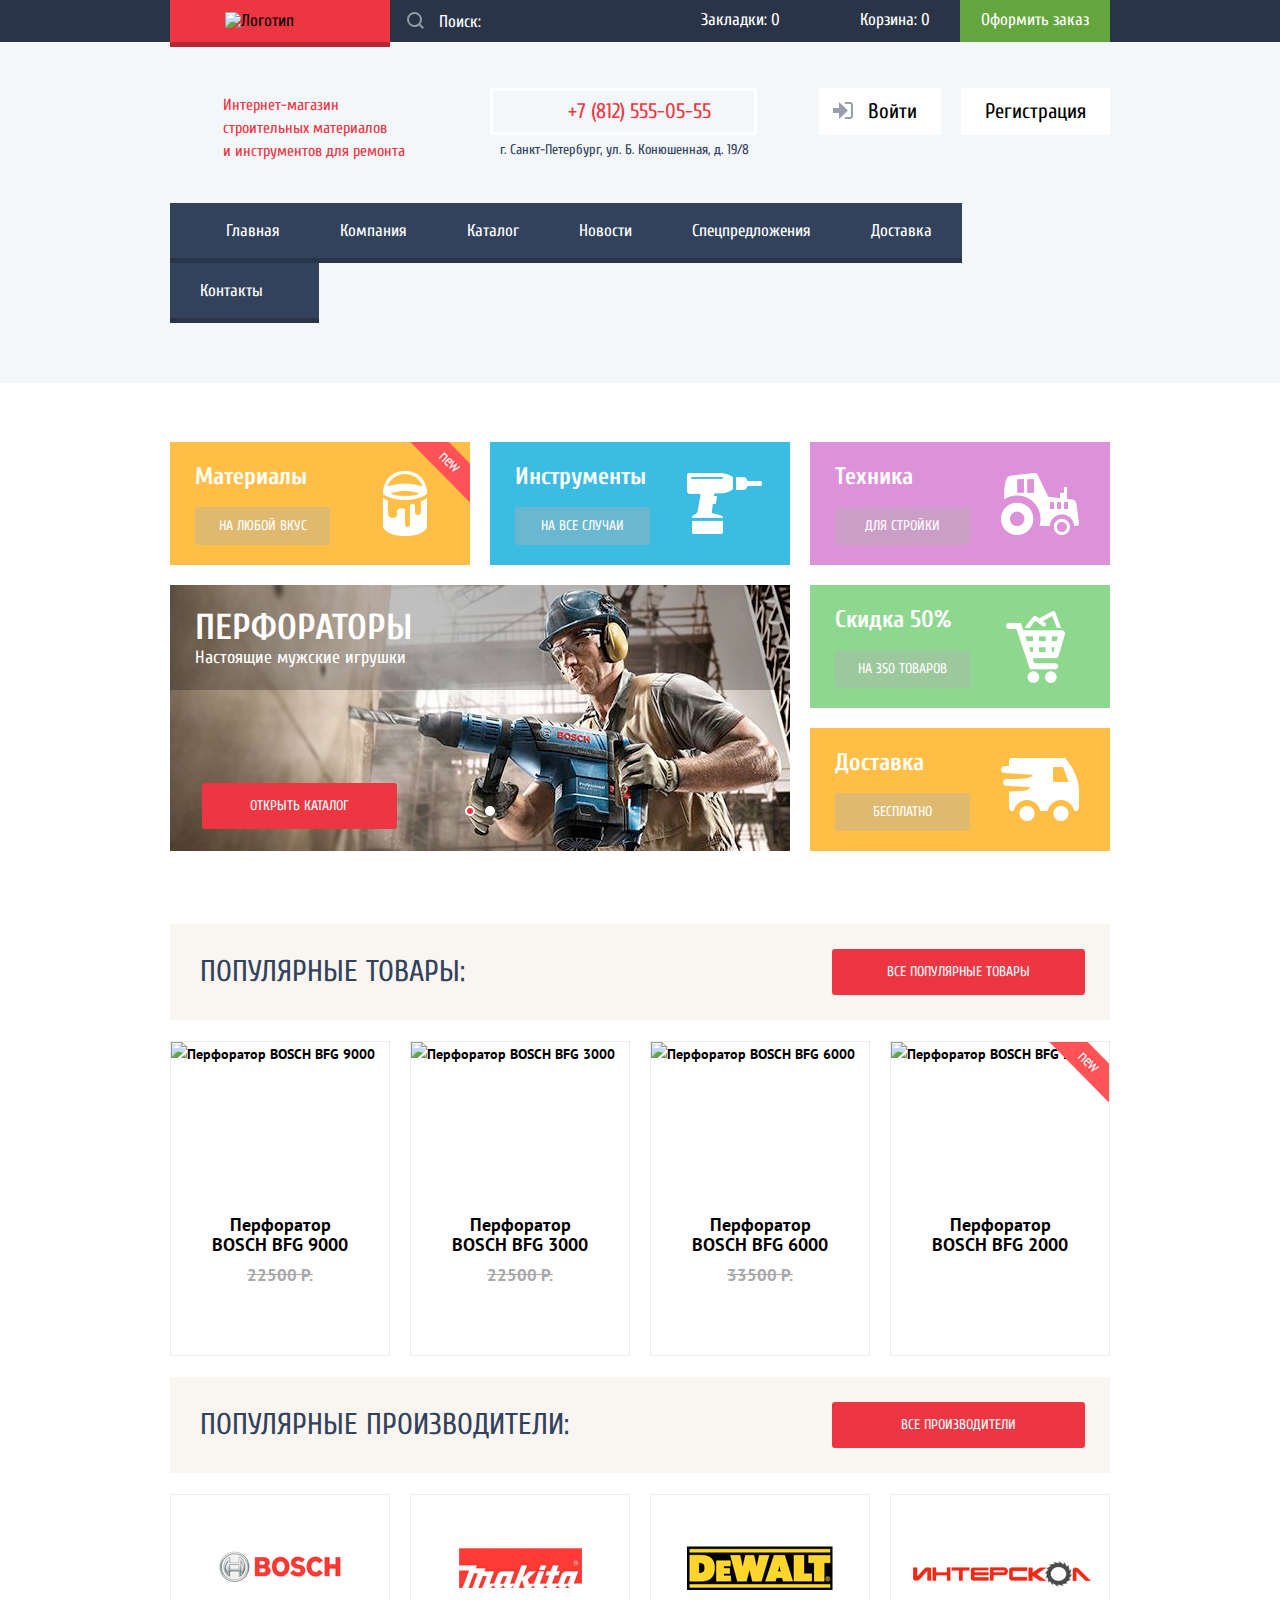
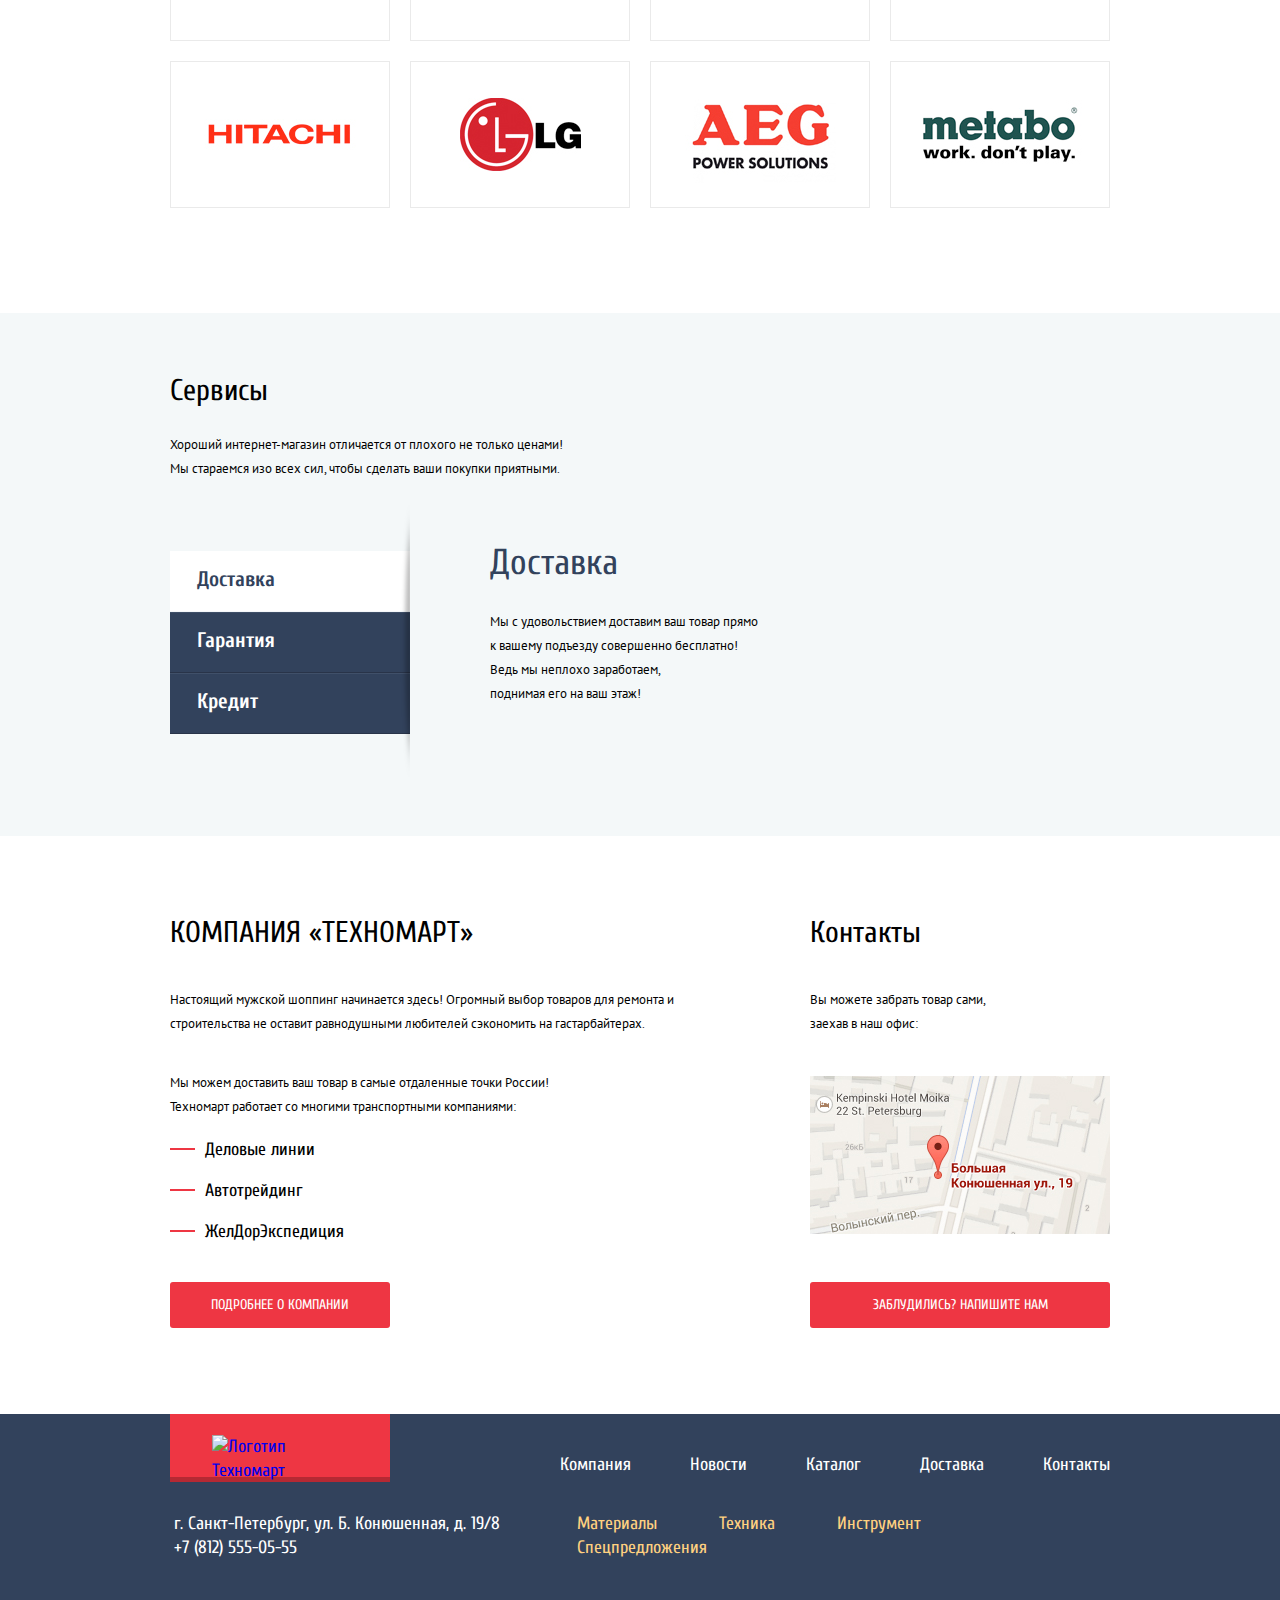
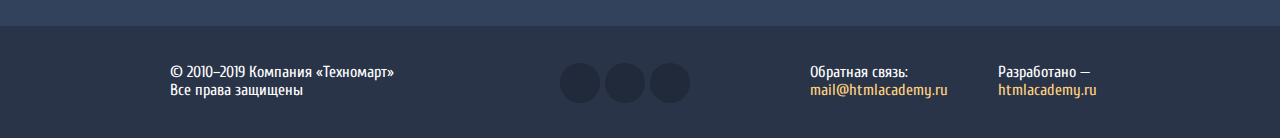
==== index.html @ 3f45ca71 "Обновление от 28.02 20:00 мск" ====
<!DOCTYPE html>
<html lang="ru">
    <head>
      <meta charset="utf-8">
      <title>Техномарт  интернет-магазин стройматериалов и инструмента</title>
      <link href="https://fonts.googleapis.com/css?family=Cuprum|PT+Sans&amp;subset=cyrillic" rel="stylesheet">
      <link rel="stylesheet" href="css/normalize.css" >
      <link rel="stylesheet" href="css/style.css" >
    </head>
    <body>

    <header class="header">

      <div class="top-menu-wrapper">
          <div class="container">
            <nav class="top-menu">
              <a class="logo main-logo" name="main-logo">
                <img src="img/svg/logo.svg"  alt="Логотип Техномарт"  width="110" height="18">
              </a>

              <form class="search-form" method="get" name="search-form">
                <input class="search-input" type="search" name="search" placeholder="Поиск:" autocomplete="off">
                <svg   class="top-menu-icon" xmlns="http://www.w3.org/2000/svg" width="17" height="17"
                     viewBox="0 0 17 17">
                  <path  d="M17 15.586l-3.542-3.542A7.465 7.465 0 0 0 15 7.5 7.5 7.5 0 1 0 7.5 15c1.71
                   0 3.282-.579 4.544-1.542L15.586 17 17 15.586zM2 7.5C2 4.467 4.467 2 7.5 2 10.532 2 13 4.467 13
                   7.5c0 3.032-2.468 5.5-5.5 5.5A5.506 5.506 0 0 1 2 7.5z"> </path>
                </svg>
              </form>

              <div class="top-menu-links">
                <a class="top-menu-link fav-link" href="#">
                  Закладки: <span>0</span>
                </a>

                <a class="top-menu-link cart-link" href="#">
                  Корзина: <span>0</span>
                </a>

                <a class=" top-menu-link checkout-link" href="#">
                  Оформить заказ
                </a>
              </div>

            </nav>
          </div>
      </div>


      <div class="container">
        <div class="header-row">
          <h1>Интернет-магазин
            строительных материалов
            и инструментов для ремонта
          </h1>


          <div class="header-info">
            <a href="#">
              <p class="header-phone">
                 +7 (812) 555-05-55
              </p>
            </a>
            <p class="header-adress">г. Санкт-Петербург, ул. Б. Конюшенная, д. 19/8</p>
          </div>



          <ul class="user-navigation">
            <li>
              <a class="login-link" href="#">Войти</a>
            </li>
            <li > <a class="registration-link" href="#">Регистрация</a> </li>
          </ul>
        </div>


        <nav class="main-navigation">
          <ul class="main-navigation-list">
            <li class="main-navigation-item">
              <a >Главная</a>
            </li>
            <li class="main-navigation-item">
              <a href="#">Компания</a>
            </li>
            <li class="main-navigation-item">
              <a href="#">Каталог</a>
            </li>
            <li class="main-navigation-item">
              <a href="#">Новости</a>
            </li>
            <li class="main-navigation-item">
              <a href="#">Спецпредложения</a>
            </li>
            <li class="main-navigation-item">
              <a href="#">Доставка</a>
            </li>
            <li class="main-navigation-item">
              <a href="#">Контакты</a>
            </li>
          </ul >
        </nav>
      </div>


    </header>

    <main>

      <div class="container">
        <section class="promo">

          <div class="promo-item promo-item-1 new-item ">
            <p class="promo-item-name">Материалы</p>
            <a href="#" class="promo-button">на любой вкус</a>
          </div>

          <div class="promo-item promo-item-2">
            <p class="promo-item-name">Инструменты</p>
            <a href="#" class="promo-button">на все случаи</a>
          </div>

          <div class="promo-item promo-item-3">
            <p class="promo-item-name">Техника</p>
            <a href="#" class="promo-button">для стройки</a>
          </div>

          <div class="promo-slider">
            <button class="next-slide" onclick="nextSlide();"></button>
            <button class="prev-slide" onclick="prevSlide();"></button>
            <input type="radio" class="promo-radio-1" id="promo-radio-1" name="promo-slider" checked>
            <input type="radio" class="promo-radio-2" id="promo-radio-2"  name="promo-slider">
            <div class="promo-slide promo-slide-1 ">
              <h2>перфораторы</h2>
              <p>Настоящие мужские игрушки</p>
              <a href="catalog.html" class="slider-button button-red">Открыть каталог</a>
            </div>
            <div class="promo-slide promo-slide-2">
              <h2>дрели</h2>
              <p>Соседям на радость!</p>
              <a href="catalog.html" class="slider-button button-red">Открыть каталог</a>
            </div>
            <div class="promo-controls">

              <label for="promo-radio-1"></label>
              <label for="promo-radio-2"></label>
            </div>
          </div>

          <div class="promo-column">
            <div class="promo-item promo-item-4">
              <p class="promo-item-name">Скидка 50%</p>
              <a href="#" class="promo-button">на 350 товаров</a>
            </div>

            <div class="promo-item promo-item-5">
              <p class="promo-item-name">Доставка</p>
              <a href="#" class="promo-button">бесплатно</a>
            </div>
          </div>




        </section>


        <section class="popular">

          <div class="popular-title">
            <h2>Популярные товары:</h2>
            <a class="button popular-items-button button-red" href="#">Все популярные товары</a>
          </div>

          <ul class="popular-items" >
            <li class="popular-item sale-item">
              <div class="action">
                <a class="action-button action-buy" href="#">Купить</a>
                <a class="action-button action-fav" href="#">В закладки</a>
              </div>
              <img  src="img/bfg_9000.jpg" width="218" height="170"  alt="Перфоратор BOSCH BFG 9000" >
              <h3> Перфоратор BOSCH BFG 9000</h3>
              <p class="old-price">22500 Р.</p>
              <p class="price">15500 Р.</p>
            </li>

            <li class="popular-item sale-item">
              <div class="action">
                <a class="action-button action-buy" href="#">Купить</a>
                <a class="action-button action-fav" href="#">В закладки</a>
              </div>
              <img  src="img/bfg_3000.jpg" width="218" height="170" alt="Перфоратор BOSCH BFG 3000" >
              <h3 > Перфоратор BOSCH BFG 3000</h3>
              <p class="old-price">22500 Р.</p>
              <p class="price">15500 Р.</p>
            </li>

            <li class="popular-item sale-item">
              <div class="action">
                <a class="action-button action-buy" href="#">Купить</a>
                <a class="action-button action-fav" href="#">В закладки</a>
              </div>
              <img  src="img/bfg_6000.jpg" width="218" height="170" alt="Перфоратор BOSCH BFG 6000" >
              <h3> Перфоратор BOSCH BFG 6000</h3>
              <span class="old-price">33500 Р.</span>
              <p class="price">25500 Р.</p>
            </li>

            <li class="popular-item new-item ">
              <div class="action">
                <a class="action-button action-buy" href="#">Купить</a>
                <a class="action-button action-fav" href="#">В закладки</a>
              </div>
              <img class="item-photo" src="img/bfg_2000.jpg" width="218" height="170" alt="Перфоратор BOSCH BFG 2000" >
              <h3 class="catalog-item-title"> Перфоратор BOSCH BFG 2000</h3>
              <p class="old-price"></p>
              <p class="price">25500 Р.</p>
            </li>
          </ul>

          <div class="popular-title">
            <h2>Популярные производители:</h2>
            <a class="button popular-brands-button button-red" href="#">Все производители</a>
          </div>

          <ul class="popular-brands">
            <li class="brand">
              <a href="#"> <img src="img/brand-bosch.jpg" width="126" height="37" alt="Bosch"> </a>
            </li>
            <li class="brand">
              <a href="#"> <img src="img/brand-makita.jpg" width="123" height="40" alt="Makita"> </a>
            </li>
            <li class="brand">
              <a href="#"> <img src="img/brand-dewalt.jpg" width="146" height="44" alt="DeWalt"> </a>
            </li>
            <li class="brand">
              <a href="#"> <img src="img/brand-interscol.jpg" width="200" height="88" alt="Интерскол"> </a>
            </li>
            <li class="brand">
              <a href="#"> <img src="img/brand-hitachi.jpg" width="169" height="31" alt="Hitachi"> </a>
            </li>
            <li class="brand">
              <a href="#"> <img src="img/brand-lg.jpg" width="121" height="73" alt="LG"> </a>
            </li>
            <li class="brand">
              <a href="#"> <img src="img/brand-aeg.jpg" width="151" height="96" alt="AEG"> </a>
            </li >
            <li class="brand">
              <a href="#"> <img src="img/brand-metabo.jpg" width="204" height="69" alt="Metabo"> </a>
            </li>
          </ul>
        </section>
      </div>


      <div class="service-wrap">
        <div class="container">
          <section class="services">

            <h2>Сервисы</h2>

            <p>
              Хороший интернет-магазин отличается от плохого не только ценами!
              Мы стараемся изо всех сил, чтобы сделать ваши покупки приятными.
            </p>

            <div class="service-slider">
              <input type="radio" name="service-slider" id="service-delivery" class="delivery-radio" checked>
              <input type="radio" name="service-slider" id="service-guarantee" class="guarantee-radio">
              <input type="radio" name="service-slider" id="service-credit" class="credit-radio">

              <div class="service-slider-controls">

                <label for="service-delivery">Доставка</label>
                <label for="service-guarantee">Гарантия</label>
                <label for="service-credit">Кредит</label>
              </div>

              <div class="service-slides  service-delivery">
                <h3> Доставка</h3>
                <p>
                  Мы с удовольствием доставим ваш товар прямо <br>
                  к вашему подъезду совершенно бесплатно!
                  Ведь мы неплохо заработаем, <br>
                  поднимая его на ваш этаж!
                </p>
              </div>

              <div class="service-slides service-guarantee">
                <h3> Гарантия</h3>
                <p>
                  Если купленный у нас товар поломается или заискрит, <br>
                  а также в случае пожара, спровоцированного его возгаранием,  вы всегда можете быть уверены в нашей гарантии.
                  Мы обменяем сгоревший товар на новый.<br>
                  Дом уж восстановите как-нибудь сами.
                </p>

              </div>

              <div class="service-slides  service-credit">
                <h3>Кредит</h3>
                <p>
                  Залезть в долговую яму стало проще! <br>
                  Кредитные консультанты придут вам на помощь.
                </p>
                <a class="button credit-send  button-red" href="#">Отправить заявку</a>
              </div>
            </div>

          </section>
        </div>
      </div>


      <div class="container">
        <div class="index-columns">
          <section class="about-us">


            <h2>КОМПАНИЯ «ТЕХНОМАРТ»</h2>
            <p>
              Настоящий мужской шоппинг начинается здесь!
              Огромный выбор товаров для ремонта и строительства не оставит равнодушными любителей сэкономить на гастарбайтерах.
            </p>

            <h3 class="visually-hidden">Подробнее о доставке</h3>
            <p>
              Мы можем доставить ваш товар в самые отдаленные точки России!
              Техномарт работает со многими транспортными компаниями:
            </p>
            <ul class="shipping-methods">
              <li>Деловые линии</li>
              <li>Автотрейдинг</li>
              <li>ЖелДорЭкспедиция</li>
            </ul>
            <a class="more-button button-red" href="#">Подробнее о компании</a>
          </section>

          <section class="contacts">

            <h2>Контакты</h2>

            <p>
              Вы можете забрать товар сами,<br>
              заехав в наш офис:
            </p>

            <a class="map" onclick="openMap();" href="##"  >
              <img src="img/lil-map.jpg" alt=" Мы находимся по адресу г. Санкт-Петербург, ул. Б. Конюшенная, д. 19/8
          +7 (812) 555-05-55" width="300" height="158">
            </a>

            <button class="button write-us-button button-red" onclick="openFeedback();" > Заблудились? Напишите
              нам</button>
          </section>
        </div>
      </div>

    </main>

    <footer>

       <div class="up-footer">
         <div class="container">
           <div class="footer-row">
             <a class="logo footer-logo" href="#main-logo">
               <img src="img/svg/logo.svg" width="136" height="21" alt="Логотип Техномарт">
             </a>


             <ul class="info-navigation">
               <li class="info-navigation-item"> <a href="#">Компания</a> </li>
               <li class="info-navigation-item"> <a href="#">Новости</a> </li>
               <li class="info-navigation-item"> <a href="#">Каталог</a> </li>
               <li class="info-navigation-item"> <a href="#">Доставка</a> </li>
               <li class="info-navigation-item"> <a href="#">Контакты</a> </li>
             </ul>

           </div>

           <div class="footer-row">

             <p class="footer-contacts">
               г. Санкт-Петербург, ул. Б. Конюшенная, д. 19/8
               +7 (812) 555-05-55
             </p>
             <ul class="product-navigation">
               <li class="product-item" > <a href="#">Материалы</a> </li>
               <li class="product-item"> <a href="#">Техника</a> </li>
               <li class="product-item"> <a href="#">Инструмент</a> </li>
               <li class="product-item"> <a href="#">Спецпредложения</a> </li>
             </ul>
           </div>
         </div>
       </div>

       <div class="down-footer">
         <div class="container">

           <p class="footer-copyright">
             © 2010–2019 Компания «Техномарт»
             Все права защищены
           </p>

           <ul class="socials">
             <li> <a class="social-button vk" href="#"> </a> </li>
             <li> <a class="social-button fb" href="#"></a>  </li>
             <li> <a class="social-button inst" href="#"> </a> </li>
           </ul>


           <ul class="developers">
             <li>
               Обратная связь:
               <a class="mail" href="#">mail@htmlacademy.ru</a>
             </li>
             <li>
               Разработано —
               <a class="url" href="https://htmlacademy.ru/intensive/htmlcss">htmlacademy.ru</a>
             </li>
           </ul>

         </div>
       </div>
     </footer>


      <section  class=" modal popup-map ">
        <iframe src="https://www.google.com/maps/embed?pb=!1m18!1m12!1m3!1d1998.6037872533238!2d30.320858716078195!3d59.938716481876206!2m3!1f0!2f0!3f0!3m2!1i1024!2i768!4f13.1!3m3!1m2!1s0x4696310fca145cc1%3A0x42b32648d8238007!2z0JHQvtC70YzRiNCw0Y8g0JrQvtC90Y7RiNC10L3QvdCw0Y8g0YPQuy4sIDE5LzgsINCh0LDQvdC60YIt0J_QtdGC0LXRgNCx0YPRgNCzLCAxOTExODY!5e0!3m2!1sru!2sru!4v1550059396288" width="940" height="450" frameborder="0" style="border:0" allowfullscreen></iframe>
        <h2 class="visually-hidden">Как до нас добраться</h2>

        <button onclick="closeMap();" class="close"></button>
      </section>



      <section class="modal modal-write-us">
        <h2 class="visually-hidden">Напишите нам</h2>
        <form method="post">
          <div class="input-wrap">
            <p class="form-input">
              <label for="name-input">Ваше имя:</label>
              <input type="text" id="name-input" name="name" placeholder="Имя Фамилия" required>
            </p>
            <p class="form-input">
              <label for="mail-input">Ваш e-mail:</label>
              <input type="email" id="mail-input" name="mail" placeholder="email@example.com" required>
            </p>
            <p class="form-input">
              <label for="letter-text-input">Текст письма:</label>
              <textarea id="letter-text-input" name="letter-text" placeholder="В свободной форме" required></textarea>
            </p>
          </div>
          <button type="submit" class="write-us-form-button button-red">Отправить</button>
        </form>
        <button onclick="closeFeedback();" class="close"></button>
      </section>


    <section class="modal modal-order">
      <div class="modal-order-inner">
        <p  >Товар добавлен в корзину!</p>


        <div class="modal-order-buttons">
          <a class="button-red" href="#">ОФОРМИТЬ ЗАКАЗ</a>
          <button onclick="closeModalOrder();"  class="continue-shopping">ПРОДОЛЖИТЬ ПОКУПКИ</button>
        </div>
      </div>
      <button onclick="closeModalOrder();" class="close"></button>
    </section>




    <script src="js/script.js"></script>
  </body>

</html>
---- css/style.css ----
body{
  min-width: 960px;
  margin: 0;
  padding: 0;

  font-weight: normal;
  font-family: 'Cuprum', 'Arial', sans-serif;
  font-size: 14px;
  line-height: 24px;
  text-transform: none;

  color: #000000;
  background-color: #fff;
}

img{
  max-width: 100%;
  /*height: auto;*/
}

.button-red{
  -webkit-box-sizing: border-box;
  box-sizing: border-box;
  display: block;
  padding: 14px 20px;

  text-transform: uppercase;
  font-size: 14px;
  line-height: 18px;
  text-align: center;
  color: #ffffff;
  background-color: #ee3643;
  border-radius: 3px;
}

.button-red:hover{
  background-color: #ca2c37;
}

.button-red:active{
  background-color: #ba2732;
}

a{
  text-decoration: none;
}

.header{
  background-color: #f3f7f9;
}

.top-menu-wrapper {
  width: 100%;
  background-color: #293449;
}

.container{
  width: 940px;
  margin: 0 auto;
  padding: 0 10px;
}

.top-menu{
  display: -webkit-box;
  display: -ms-flexbox;
  display: flex;

  font-size: 17px;
  line-height: 18px;


  min-height: 42px;
}


.logo{
  background-color: #ee3643;
  -webkit-box-shadow: 0 5px 0 0 #b52933 ;
  box-shadow: 0 5px 0 0 #b52933 ;
}

.logo:hover{
  background-color: #ca2c37;
  -webkit-box-shadow: 0 5px 0 0 #9a212a ;
  box-shadow: 0 5px 0 0 #9a212a ;
}

.logo:active{
  background-color: #ba2732;
  -webkit-box-shadow: 0 5px 0 0 #8e1e26 ;
  box-shadow: 0 5px 0 0 #8e1e26 ;
}

.main-logo{
  display: -webkit-box;
  display: -ms-flexbox;
  display: flex;
  width: 220px;
  height: 42px;
}

.main-logo img{
  margin: auto;
}


.checkout-link{
  background-color: #63a63e;
}

.search-form{
  display: block;
  width: 270px;
  position: relative;

  color: rgba(255,255,255,1);
}

.search-input{
  width: 100%;
  height: 100%;
  padding-left: 49px;

  font-family: inherit;
  font-size: inherit ;
  line-height: inherit;
  color: #fff;
  background-color: transparent;
  border: none;
  outline: none;
}

.search-input::-webkit-input-placeholder{
  color: white;
}

.search-form svg{
  position: absolute;
  top: 12px;
  left: 17px;
}

.search-input:hover{
  background-color: #212a3a;
}

.search-input:hover+ svg{
  fill:rgba(255,255,255,1); ;
}

.search-input:focus + svg{
  fill: #ee3643;
}

.search-input:focus{
  color: black;
  background-color: #fff;
}



.top-menu-icon{
  fill: rgba(255,255,255,0.5);
}

.top-menu-links{
  display: -webkit-box;
  display: -ms-flexbox;
  display: flex;
  -ms-flex-wrap: wrap;
  flex-wrap: wrap;
  width: 450px;
}

.top-menu-links a{
  -webkit-box-sizing: border-box;
  box-sizing: border-box;
  min-width: 150px;
  padding-top: 11px;
  padding-bottom: 13px;
  color: white;
  text-align: center;
}

a.fav-link,
a.cart-link{
  position: relative;
  padding-right: 30px;
  text-align: right;
}

.fav-link::before,
.cart-link::before{
  content: '';
  position: absolute;
  top: 12px;
  left: 17px;
  opacity: 0.5;
}

.fav-link::before{
  width: 14px;
  height: 16px;
  background: url("../img/svg/icon-bookmark.svg") no-repeat center;
}

.cart-link::before{
  width: 15px;
  height: 15px;
  background: url("../img/svg/icon-cart.svg") no-repeat center;
}

.top-menu-links a:active{
  color: rgba(255,255,255,0.5);
}

.fav-link:hover,
.cart-link:hover{
  background-color: #212a3a;
}

.fav-link:hover::before,
.cart-link:hover::before{
  opacity: 1;
}

.fav-link:active,
.cart-link:active{
  background-color: #161d29;
}

.fav-link:active::before,
.cart-link:active::before{
  opacity: 0.5;
}

.checkout-link:hover{
  background-color: #5fbb2d;
}

.checkout-link:active{
  background-color: #518534;
}



.header > .container {
  display: -webkit-box;
  display: -ms-flexbox;
  display: flex;
  -webkit-box-orient: vertical;
  -webkit-box-direction: normal;
  -ms-flex-direction: column;
  flex-direction: column;
  -webkit-box-pack: justify;
  -ms-flex-pack: justify;
  justify-content: space-between;
  padding: 0 10px;
  margin: 0 auto;
}

.header-row{
  display: -webkit-box;
  display: -ms-flexbox;
  display: flex;
  -webkit-box-pack: start;
  -ms-flex-pack: start;
  justify-content: flex-start;
  padding-top: 46px;
  margin-bottom: 40px;
}


.header h1{
  width: 187px;
  margin: 0;
  margin-right: 80px;
  padding-left: 53px;
  padding-top:6px;


  font-size: 16px;
  line-height: 23px;
  font-weight: inherit;
  color: #ee3643;

  white-space: pre-line;

}



.header-phone{
  margin: 0;
  width: 186px;
  margin-bottom: 3px;
  padding: 10px 0;
  padding-left: 75px;
  position: relative;

  font-size: 21px;
  line-height: 21px;
  font-weight: inherit;
  color: #ee3643;

  border: 3px solid white;
}

.header-phone::before{
  content: '';
  position: absolute;
  top: 10px;
  left: 16px;
  width: 19px;
  height: 19px;
  background: url("../img/svg/icon-phone.svg") no-repeat center;
}

.header-adress{
  margin: 0;
  padding-left: 10px;

  font-weight: inherit;
  color: #32425c;
}

.user-navigation{
  width: 300px;
  display: -webkit-box;
  display: -ms-flexbox;
  display: flex;
  flex-wrap: wrap;
  -webkit-box-pack: end;
  -ms-flex-pack: end;
  justify-content: flex-end;
  margin: 0;
  padding: 0;
  margin-left: auto;
  list-style: none;
  font-size: 21px;
  line-height: 21px;
}

.user-navigation > li:nth-of-type(1){
  margin-right: 20px;
}

.user-navigation a{
  display: block;
  padding: 13px 24px;

  color: rgba(0,0,0,1);
  background-color: #fff;
}

.user-navigation a:hover{
  color: #ee3643;
}

.user-navigation a:active{
  color: rgba(0,0,0,0.5)
}

a.login-link{
  position: relative;
  padding-left:  49px;
}

a.login-link::before{
  content: '';
  position: absolute;
  top: 14px;
  left: 14px;
  width: 20px;
  height: 17px;
  background: url("../img/svg/icon-login.svg") no-repeat center;
  opacity: 0.5;
}

a.login-link:hover::before{
  opacity: 1;
}

a.login-link:active::before{
  opacity: 0.3;
}

.user-navigation-auth{
  width: 300px;
  display: -webkit-box;
  display: -ms-flexbox;
  display: flex;
  flex-wrap: wrap;
  align-items: flex-start;
  margin: 0;
  padding: 0;
  margin-left: auto;
  list-style: none;
  font-size: 21px;
  line-height: 21px;
}

.profile-link a{
  position: relative;
  display: block;
  padding: 13px 0;

  background-color: #fff;

  color: black;
}

.user-profile a{
  padding-left: 45px;
  padding-right: 10px;
}

.profile-logout a{
  width: 59px;
  min-height: 21px;
}

.profile-extra-link a{

  margin-right: 17px;
  margin-left: 17px;

  text-decoration: underline;

  color: #32425c;
  font-size: 16px;
  line-height: 18px;
}

.profile-extra-link a:hover{
  color: #ee3643;
}

.profile-extra-link a:active{
  color: #32425c;
  opacity: 0.5;
}

.profile-extra-link{
  position: relative;
}

.profile-extra-link:not(:last-of-type)::after{
  content: '';

  position: absolute;
  top: 50%;
  left:100% ;
  width: 2px;
  height: 2px;
  border-radius: 50%;
  background-color: #32425c;
}

.user-profile a::before{
  content:'';

  position: absolute;
  top: 13px;
  left: 13px;

  width: 20px;
  height: 18px;

  background: url("../img/svg/icon-user.svg") no-repeat center;
  opacity: 0.3;
}

.user-profile a:hover::before{
  opacity: 1;
}

.profile-logout a::before{
  content:'';

  position: absolute;
  top: 14px;
  right: 11px;

  width: 21px;
  height: 17px;

  background: url("../img/svg/icon-logout.svg") no-repeat center;
  opacity: 0.3;
}

.profile-logout a:hover::before{
  opacity: 1;
}

.main-navigation{
  margin-bottom:  60px;

  font-size: 17px;
  line-height: 17px;
}

.main-navigation-list{
  width: 940px;
  min-height: 55px;
  display: -webkit-box;
  display: -ms-flexbox;
  display: flex;
  -ms-flex-wrap: wrap;
  flex-wrap: wrap;
  -webkit-box-pack: start;
  -ms-flex-pack: start;
  justify-content: flex-start;
  -webkit-box-align: stretch;
  -ms-flex-align: stretch;
  align-items: stretch;

  margin: 0;
  padding: 0;
  list-style: none;
}


.main-navigation-item a{
  display: inline-block;
  padding: 19px 30px;
  color: rgba(255,255,255,1);
  background-color: #32425c;
  -webkit-box-shadow: 0 5px 0 0 #293449 ;
  box-shadow: 0 5px 0 0 #293449 ;
  margin-bottom: 5px;
}

.main-navigation-item:nth-of-type(1) a{
  padding-left: 56px;
}

.main-navigation-item:nth-of-type(7) a{
  padding-right: 56px;
}

.main-navigation a:hover{
  background-color: #293449;
}

.main-navigation a:active{
  background-color: #1d2739;
  color: rgba(255,255,255,0.5);
}

/*------------------------------------*/

.promo{
  display: -webkit-box;
  display: -ms-flexbox;
  display: flex;
  -ms-flex-wrap: wrap;
  flex-wrap: wrap;
  padding-top: 59px;
  padding-bottom: 53px;
}

.promo-item{
  -webkit-box-sizing: border-box;
  box-sizing: border-box;
  width: 300px;
  margin-bottom: 20px;
  padding-top: 20px;
  padding-left: 25px;
  padding-bottom: 20px;
}

.promo-item-name{
  margin: 0;
  margin-bottom: 15px;
  font-size: 24px;
  line-height: 30px;
  font-weight: bold;
  color: white;
}

.promo-button{
  display: block;
  width: 135px;
  padding: 10px 0 ;

  background-color: rgba(178,178,178,0.4);
  border-radius: 3px;


  text-align: center;
  font-size: 14px;
  line-height: 18px;
  color: white;
  text-transform: uppercase;
}

.promo-button:hover{
  background-color: rgba(178,178,178,0.7) ;
}

.promo-button:active{
  background-color: rgba(178,178,178,1) ;
}

.promo-item-1,
.promo-item-2{
  margin-right: 20px;
}

.promo-item-1{
  background: #ffbf47 url("../img/icon-1.png") no-repeat 213px 50%;
}

.promo-item-2{
  background: #3bbce3 url("../img/icon-2.png") no-repeat 197px 50%;
}

.promo-item-3{
  background: #dc91d8 url("../img/icon-3.png") no-repeat 191px 50%;
}

.promo-item-4{
  background: #8ed78f url("../img/icon-4.png") no-repeat 196px 50%;
}

.promo-item-5{
  background: #ffbf47 url("../img/icon-5.png") no-repeat 191px 50%;
}


.promo-column {
  display: -webkit-box;
  display: -ms-flexbox;
  display: flex;
  -webkit-box-orient: vertical;
  -webkit-box-direction: normal;
  -ms-flex-direction: column;
  flex-direction: column;
}


.promo-slider{
  position: relative;
  width: 620px;
  height: 266px;
  margin-right: 20px;
  align-self: flex-start;

}

.promo-slider > input{
  display: none;
}

.promo-slider > button{
  position: absolute;
  width: 22px;
  height: 40px;
  z-index: 1;

  border: none;
  outline: none;
  cursor: pointer;
}

.next-slide{
  top: 115px;
  right: 25px;
  background: url("../img/svg/icon-right.svg") no-repeat center;
}

.prev-slide{
  top: 115px;
  left: 25px;
  background: url("../img/svg/icon-left.svg") no-repeat center;
}

.promo-controls{
  position: absolute;
  left: 295px;
  bottom: 35px;
  display: -webkit-box;
  display: -ms-flexbox;
  display: flex;
  width: 30px;
  -webkit-box-pack: justify;
  -ms-flex-pack: justify;
  justify-content: space-between;
  z-index: 1;
}

.promo-controls > label{
  display:block;
  width: 6px;
  height: 6px;
  border-radius: 50%;
  background-color: white;
  border: 2px solid white;

  cursor: pointer;
}

.promo-radio-1:checked  ~.promo-controls label:nth-of-type(1),
.promo-radio-2:checked  ~ .promo-controls label:nth-of-type(2){
  background-color: #ee3643;
}

.promo-radio-1:checked  ~ .promo-slide:nth-of-type(1),
.promo-radio-2:checked ~  .promo-slide:nth-of-type(2){
  display: block;
}

.promo-slide{
  position: relative;
  display: none;
  width: 100%;
  height: 100%;
}

.promo-slide h2{
  margin: 0;
  padding-top: 25px;
  padding-left: 25px;
  color: white;
  font-size: 36px;
  line-height: 36px;
  font-weight: 700;
  text-transform: uppercase;
}

.promo-slide p{
  margin: 0;
  padding-left: 25px;

  color: white;
  font-size: 18px;
  line-height: 24px;

}

.promo-slide-1{
  background: black url("../img/slider-image-1.jpg") no-repeat ;
}

.promo-slide-2{
  background: black url("../img/slider-image-2.jpg") no-repeat ;
}

.slider-button{
  position: absolute;
  left: 32px;
  bottom: 22px;
  width: 195px;
}




.popular-title{
  margin-bottom: 21px;
  padding: 25px 25px 25px 30px;
  display: -webkit-box;
  display: -ms-flexbox;
  display: flex;
  -webkit-box-pack: justify;
  -ms-flex-pack: justify;
  justify-content: space-between;
  align-items: baseline;

  background-color: #f9f5f0;
}

.popular-title h2{
  align-self: center;
  margin: 0;


  color: #32425c;
  font-size: 30px;
  line-height: 30px;
  font-weight: inherit;
  text-transform: uppercase;
}

.popular-items-button{
  width: 253px;
}

.popular-brands-button{
  width: 253px;
}


.popular-items,
.catalog-items{
  display: -webkit-box;
  display: -ms-flexbox;
  display: flex;
  -ms-flex-wrap: wrap;
  flex-wrap: wrap;

  margin: 0;
  margin-left: -20px;
  padding: 0;


  list-style: none;
}

.popular-item,
.catalog-item{
  position: relative;
  display: -webkit-box;
  display: -ms-flexbox;
  display: flex;
  -webkit-box-orient: vertical;
  -webkit-box-direction: normal;
  -ms-flex-direction: column;
  flex-direction: column;

  -webkit-box-align: center;

  -ms-flex-align: center;

  align-items: center;

  margin-left: 20px;
  margin-bottom: 21px;
  padding-bottom: 21px;

  font-family: "PT Sans", Arial, sans-serif;
  font-weight: bold;

  border: 1px solid #eaeaea;
}

.new-item{
  position: relative;
}

.new-item::before{
  content: '';

  position: absolute;
  width: 60px;
  height: 60px;
  top: 0;
  right: 0;

  background-image: url("../img/new-label.png");

}

.action{
  display: none;
  position: absolute;
  top: 0;
  left: 0;
  width: 218px;
  padding: 44px 0 31px 0;

  background-color: #fff;
}

.popular-item:hover,
.popular-item:focus,
.catalog-item:hover,
.catalog-item:focus{
  border-color: white;
  -webkit-box-shadow: 0 10px  25px   rgba(41,52,73,0.5);
  box-shadow: 0 10px  25px   rgba(41,52,73,0.5);
}

.popular-item:hover .action,
.catalog-item:hover .action{
  display: block;
}

.action-button{
  display: block;
  width: 135px;
  padding-top: 9px;
  padding-bottom: 8px;
  margin: 0 auto;

  text-align: center;
  font-size: 14px;
  line-height: 18px;
  text-transform: uppercase;
  border-radius: 3px;
}

.action-buy{
  position: relative;
  margin-bottom: 10px;

  color: white;
  background-color: #63a63e;
  -webkit-box-shadow: 0 3px #367315 ;
  box-shadow: 0 3px #367315 ;
}

.action-buy::before{
  content: '';

  position: absolute;
  width: 15px;
  height: 15px;
  top: 11px;
  left: 12px;
  background-image: url('../img/svg/icon-cart.svg');
  opacity: 0.5;
}

.action-buy:hover{
  background-color: #5fbb2d;
}

.action-buy:hover::before{
  opacity: 1;
}

.action-buy:active{
  background-color: #518534;
  -webkit-box-shadow: 0 3px #518534 ;
  box-shadow: 0 3px #518534 ;
}

.action-buy:active::before{
  opacity: 1;
}

.action-fav{
  -webkit-box-sizing: border-box;
  box-sizing: border-box;
  color: #32425c;
  border: 3px solid #63a63e;
}

.action-fav:hover{
  border-color: #32425c;
}

.action-fav:active {
  opacity: 0.3;
}

.popular-item img,
.catalog-item img{
  margin-bottom: 3px;
}

.popular-item h3,
.catalog-item h3{
  margin: 0 auto;
  margin-bottom: 28px;
  width: 160px;

  font-size: 18px;
  line-height: 20px;
  text-align: center;
}

.sale-item h3{
  margin-bottom: 11px;
}
/*.popular-item:nth-child(4n){*/
/*margin-right: 0;*/
/*}*/

.old-price{
  margin: 0;
  margin-bottom: 12px;

  font-size: 17px;
  line-height: 18px;
  color: #a9a9a9;
  text-decoration: line-through;
}


.price{
  width: 100%;
  margin: 0;
  padding: 10px 0;

  font-size: 17px;
  line-height: 18px;
  text-align: center;
  color: white;
  background: url("../img/svg/red-button.svg") center no-repeat;
}


.popular-brands{
  display: -webkit-box;
  display: -ms-flexbox;
  display: flex;
  -ms-flex-wrap: wrap;
  flex-wrap: wrap;
  padding: 0;
  margin: 0;
  margin-bottom: 85px;


  list-style: none;
}

.brand{
  display: -webkit-box;
  display: -ms-flexbox;
  display: flex;
  margin-right: 20px;
  margin-bottom: 20px;

  border: 1px solid #eaeaea ;
}

.brand:nth-of-type(4n){
  margin-right: 0;
}

.brand a{
  display: -webkit-box;
  display: -ms-flexbox;
  display: flex;
  width: 218px;
  height: 145px;
  -webkit-box-pack: center;
  -ms-flex-pack: center;
  justify-content: center;
  text-align: center;
}

.brand img{
  align-self: center;
}

.brand a:hover{
  -webkit-box-shadow: 0 10px  25px   rgba(41,52,73,0.5);
  box-shadow: 0 10px  25px   rgba(41,52,73,0.5);
}

.brand a:active{
  -webkit-box-shadow: 0 4px  10px   rgba(41,52,73,0.5);
  box-shadow: 0 4px  10px   rgba(41,52,73,0.5);
  opacity: 0.5;
}
/*--------------------------------*/
.service-wrap{
  height: 100%;
  background-color: #f4f8f9;
}

.services{
  display: -webkit-box;
  display: -ms-flexbox;
  display: flex;
  -webkit-box-orient: vertical;
  -webkit-box-direction: normal;
  -ms-flex-direction: column;
  flex-direction: column;

  padding-top: 63px;
}

.services h2{
  margin: 0;
  padding: 0;
  margin-bottom: 27px;
  font-size: 30px;
  line-height: 30px;
  font-weight: inherit;
}

.services p{
  margin: 0;
  padding: 0;

  font-family: "PT Sans", Arial, sans-serif;
  color: #000;
  font-size: 13px;
  line-height: 24px;
  font-weight: inherit;
}

.services > p{
  width: 400px;
  margin-bottom: 70px;
}


.service-slider{
  display: -webkit-box;
  display: -ms-flexbox;
  display: flex;
  -webkit-box-pack: justify;
  -ms-flex-pack: justify;
  justify-content: space-between;

}



.service-slider > input{
  display: none;
}



.service-slider-controls > label{
  -webkit-box-sizing: border-box;
  box-sizing: border-box;
  display: block;
  width: 240px;
  margin-bottom: 1px;
  padding-left: 27px;
  padding-top: 13px;
  padding-bottom: 17px;
  color: #ffffff;
  font-size: 21px;
  line-height: 30px;
  font-weight: 700;
  background-color: #32425c;

  -webkit-box-shadow:
    0 1px  0 0 #293449,
    inset 0 1px 0 0 #405069;

  box-shadow:
    0 1px  0 0 #293449,
    inset 0 1px 0 0 #405069;

  cursor: pointer;
}

.service-slider-controls > label:hover{
  background-color: #293449;
}

.service-slider-controls{
  position: relative;
}

.service-slider-controls::after{
  content: " ";
  position: absolute;
  right: 0;
  top: -50px;
  width: 10px;
  height: 280px;

  background: url('../img/shadow.png') no-repeat center center;
}

.delivery-radio:checked ~ .service-slider-controls label:nth-of-type(1),
.guarantee-radio:checked ~ .service-slider-controls  label:nth-of-type(2),
.credit-radio:checked ~ .service-slider-controls  label:nth-of-type(3){
  color: #32425c;
  background-color: #fff;
  -webkit-box-shadow: 0 1px 0 0 #f5f8fa;
  box-shadow: 0 1px 0 0 #f5f8fa;
}

.service-slides{
  display: none;
  width: 620px;
  min-height: 285px;
  margin-bottom: auto;
}


.delivery-radio:checked ~ .service-slides:nth-of-type(2) ,
.guarantee-radio:checked ~ .service-slides:nth-of-type(3) ,
.credit-radio:checked ~ .service-slides:nth-of-type(4) {
  display: block;
}



.service-slides > h3{
  margin: 0;
  padding: 0;
  margin-bottom: 35px;
  color: #32425c;
  font-size: 36px;
  line-height: 24px;
  font-weight: inherit;
}



.service-delivery {
  background: url("../img/delivery.png") no-repeat right bottom;
}

.service-guarantee {
  background: url("../img/gurantie.png") no-repeat right bottom;
}

.service-credit {
  background: url("../img/credit.png") no-repeat right bottom;
}

.service-delivery p{
  width: 275px;
}

.service-guarantee p{
  width: 379px;
}

.service-credit p{
  width: 320px;
  margin-bottom: 26px;
}

.credit-send{
  width: 195px;
}
/*--------------------------------*/
.index-columns{
  padding-top: 82px;
  padding-bottom: 86px;
  display: -webkit-box;
  display: -ms-flexbox;
  display: flex;

}

.about-us{
  width: 540px;
}

.about-us h2{
  margin: 0;
  margin-bottom: 40px;

  font-size: 30px;
  line-height: 30px;
  font-weight: inherit;
}

.about-us p{
  margin: 0;
  margin-bottom: 35px;
  font-size: 13px;
  line-height: 24px;
  font-weight: inherit;
  font-family: 'PT Sans', Arial, sans-serif;
}

.about-us p:last-of-type{
  width: 390px;
  margin-bottom: 21px;
}

.shipping-methods{
  margin: 0;
  padding: 0;
  list-style: none;

  font-size: 18px;
  line-height: 20px;
  font-weight: inherit;
}

.shipping-methods li{
  position: relative;
  margin-bottom: 21px;
  padding-left: 35px;
}

.shipping-methods li:last-of-type{
  margin-bottom: 40px;
}

.shipping-methods li::before{
  display: block;

  margin-right: 10px;
  content: "";
  width: 25px;
  height: 2px;
  position: absolute;
  top: 8px;
  left: 0;

  background-color: #ee3643;
}

.more-button{
  width: 220px;
}


.contacts{
  width: 300px;
  margin-left: auto;
}

.contacts h2{
  margin: 0;
  margin-bottom: 40px;

  font-size: 30px;
  line-height: 30px;
  font-weight: inherit;
}

.contacts p{
  margin: 0;
  margin-bottom: 40px;

  font-size: 13px;
  line-height: 24px;
  font-weight: inherit;
  font-family: 'PT Sans', Arial, sans-serif;
}

.map{
  display: inline-block;
  margin-bottom: 40px;
}

.write-us-button{
  width: 300px;
  border: none;
}

/*----------------------------------------*/
footer p{
  margin: 0;
}

footer{
  display: -webkit-box;
  display: -ms-flexbox;
  display: flex;
  -webkit-box-orient: vertical;
  -webkit-box-direction: normal;
  -ms-flex-direction: column;
  flex-direction: column;
  -webkit-box-pack: center;
  -ms-flex-pack: center;
  justify-content: center;
}

.up-footer .container{
  display: -webkit-box;
  display: -ms-flexbox;
  display: flex;
  -webkit-box-orient: vertical;
  -webkit-box-direction: normal;
  -ms-flex-direction: column;
  flex-direction: column;
}

.up-footer{
  width: 100%;
  color: #ffffff;
  font-size: 18px;
  line-height: 24px;
  background-color: #32425c;
}

.footer-row{
  display: -webkit-box;
  display: -ms-flexbox;
  display: flex;
  -webkit-box-pack: start;
  -ms-flex-pack: start;
  justify-content: flex-start;
  -webkit-box-align: start;
  -ms-flex-align: start;
  align-items: flex-start;
}

.footer-row:last-of-type{
  padding-top: 35px;
  padding-bottom: 48px;
}

.footer-logo {
  width: 220px;
  height: 63px;
}

.footer-logo img{
  padding: 21px 42px;
}

.info-navigation{
  display: -webkit-box;
  display: -ms-flexbox;
  display: flex;
  -webkit-box-pack:justify;
  -ms-flex-pack:justify;
  justify-content:space-between;
  width: 550px;
  padding: 0;
  margin-left: 170px;
  margin-top: 39px;
  margin-bottom: 0;
  list-style: none;


}

/*.up-footer a:hover{*/
/*text-decoration: underline;*/
/*}*/



.info-navigation a{
  color: #ffffff;
}

.info-navigation a:hover{
  -webkit-box-shadow: inset 0 -1px 0 0 #32425c,
  inset 0 -2px 0 0 #ffffff ;
  box-shadow: inset 0 -1px 0 0 #32425c,
  inset 0 -2px 0 0 #ffffff ;
}

.footer-contacts{
  width: 340px;
  margin-right: 74px;

  padding-left: 4px;


}

.product-navigation{
  display: -webkit-box;
  display: -ms-flexbox;
  display: flex;
  -ms-flex-wrap: wrap;
  flex-wrap: wrap;
  width: 550px;
  padding: 0;
  margin-top: 0;
  margin-left: 0;
  list-style: none;
}

.product-item:not(:last-of-type){
  margin-right: 62px;
}

.product-navigation a{
  color: #ffd180;
}



.product-navigation a:hover{
  -webkit-box-shadow: inset 0 -1px 0 0 #32425c,
  inset 0 -2px 0 0 #ffd180 ;
  box-shadow: inset 0 -1px 0 0 #32425c,
  inset 0 -2px 0 0 #ffd180 ;
}

.up-footer a:not(.footer-logo):active{
  opacity: 0.5;
  -webkit-box-shadow: none;
  box-shadow: none;
}


.down-footer{
  width: 100%;
  background-color: #293449;
  font-size: 16px;
  line-height: 18px;
  color: #ffffff;
}

.down-footer .container{
  display: -webkit-box;
  display: -ms-flexbox;
  display: flex;
  padding-top: 37px;
  padding-bottom: 31px;

}

.footer-copyright{
  width: 230px;
}

.socials{
  width: 290px;
  margin: 0;
  /*margin-left: 155px;*/
  padding: 0;
  display: -webkit-box;
  display: -ms-flexbox;
  display: flex;
  -webkit-box-pack: end;
  -ms-flex-pack: end;
  justify-content: flex-end;
  list-style: none;
}

.social-button{
  display: inline-block;
  margin-left: 5px;
  width: 40px;
  height: 40px;
  border-radius: 50%;
}

.social-button:hover,
.social-button:active{
  background-color: #ee3643;
}

.vk{
  background: #212a3a url('../img/svg/icon-vk.svg') center no-repeat;
}
.fb{
  background: #212a3a url('../img/svg/icon-fb.svg') center no-repeat;
}
.inst{
  background: #212a3a url('../img/svg/icon-insta.svg') center no-repeat;
}

.developers{
  width: 300px;
  display: -webkit-box;
  display: -ms-flexbox;
  display: flex;
  -webkit-box-pack: end;
  -ms-flex-pack: end;
  justify-content: flex-end;
  margin: 0;
  padding: 0;
  margin-left: auto;
  list-style: none;
}

.developers li{
  margin: 0;
  padding: 0;
  list-style: none;
}

.developers li:first-of-type {
  margin-right: 50px;
}

.developers a{
  color: #ffd180;
}

.developers a:hover{
  -webkit-box-shadow: inset 0 -1px 0 0 #293449,
  inset 0 -2px 0 0 #ffd180 ;
  box-shadow: inset 0 -1px 0 0 #293449,
  inset 0 -2px 0 0 #ffd180 ;
}

.developers a:active{
  color: #ee3643;
  -webkit-box-shadow: none;
  box-shadow: none;
}
/*body>*{*/
/*background-color: rgba(255,0,0,0.5);*/
/*border: 1px solid black;*/
/*}*/

/*body>*>*{*/
/*background-color: rgba(0,255,255,0.5);*/
/*border: 1px solid white;*/
/*}*/

/*body>*>*>*{*/
/*background-color: rgba(0,255,0,0.5);*/
/*border: 1px solid black;*/
/*}*/

/*body>*>*>*>*{*/
/*background-color: rgba(255,255,0,0.5);*/
/*border: 1px solid white;*/
/*}*/

.visually-hidden {
  position: absolute;
  clip: rect(0 0 0 0);
  width: 1px;
  height: 1px;
  margin: -1px;
}



.modal{
  position: fixed;
  top: 50%;
  left: 50%;
  border-top: 7px solid #ff5358;
  -webkit-box-shadow: 0 0 16px 0 rgba(0,0,0,0.5);
  box-shadow: 0 0 16px 0 rgba(0,0,0,0.5);
}

.popup-map{

  display: none;
  width: 940px;
  height: 450px;
  margin: -225px -470px;
  border-top: none ;
}

.close{
  position: absolute;
  top: 9px;
  right: 9px;
  width: 21px;
  height: 21px;

  border: none;
  background-image: url(../img/close-icon.png);
  background-color: transparent;
  cursor: pointer;
  z-index: 5;
}

.modal-write-us{

  display: none;
  width: 620px;
  margin: -210px -310px;

  background-color: #fff;
  border-top: 7px solid #ff5358;
}

.modal-write-us form{
  display: -webkit-box;
  display: -ms-flexbox;
  display: flex;
  -webkit-box-orient: vertical;
  -webkit-box-direction: normal;
  -ms-flex-direction: column;
  flex-direction: column;
  -ms-flex-wrap: wrap;
  flex-wrap: wrap;
  background-color: #f4f4f4;
}

.input-wrap{
  display: -webkit-box;
  display: -ms-flexbox;
  display: flex;
  -ms-flex-wrap: wrap;
  flex-wrap: wrap;
  -webkit-box-pack: justify;
  -ms-flex-pack: justify;
  justify-content: space-between;
  padding: 0 80px ;
  padding-top: 45px;
  padding-bottom: 37px;

  background-color: white;

}

.form-input{
  display: -webkit-box;
  display: -ms-flexbox;
  display: flex;
  -webkit-box-orient: vertical;
  -webkit-box-direction: normal;
  -ms-flex-direction: column;
  flex-direction: column;
  margin: 0;
  margin-bottom: 20px;
  padding: 0;

  text-align: left;
}

.form-input:last-child{
  margin-bottom: 0;
}

.form-input label{
  margin-bottom: 11px;
  font-size: 18px;
  line-height: 18px;
  color: #000;
}

.form-input input{
  width: 220px;
  -webkit-box-sizing: border-box;
  box-sizing: border-box;
  padding: 10px 0 11px 15px;
  border: 3px solid #d7dcde;
  border-radius: 3px;
  outline: none;
}

.form-input textarea{
  width: 460px;
  height: 114px;
  -webkit-box-sizing: border-box;
  box-sizing: border-box;
  padding-top: 14px;
  padding-left: 17px;
  border: 3px solid #d7dcde;
  border-radius: 3px;
  outline: none;

  resize: none;
}

.form-input input:hover,
.form-input textarea:hover{
  border-color: #b5b5b5;
}

.form-input input:focus,
.form-input textarea:focus{
  border-color: #ee3643;
}

.write-us-form-button{
  width: 460px;
  margin: 37px auto;
  border:none;
}

.modal-order{
 display: none;
  margin: -140px -310px;
}

.modal-order-inner{
  display: flex;
  flex-direction: column;
  /*-ms-flex-wrap: wrap;*/
  /*flex-wrap: wrap;*/
  /*-webkit-box-pack: center;*/
  /*-ms-flex-pack: center;*/
  /*justify-content: center;*/
  /*-webkit-box-align: start;*/
  /*-ms-flex-align: start;*/
  align-items: stretch;
  width: 620px;

}

.modal-order-buttons{
  display: flex;
  flex-wrap: wrap;
  justify-content: center;
  padding: 37px 0;

  background: #f1f1f1;
}

.modal-order p{

  margin: 0;
  padding: 63px 0  70px 180px;
  font-size: 30px;
  line-height: 30px;

  background: #fff url("../img/svg/icon-mark.svg") no-repeat 80px 48px;
}

.modal-order a{
  display: inline-block;
  width: 220px;
  margin-right:  20px;
}

.continue-shopping{
  width: 220px;
  -webkit-box-sizing: border-box;
  box-sizing: border-box;
  display: inline-block;
  padding: 14px 20px;

  text-transform: uppercase;
  font-family: "Cuprum", Arial, sans-serif;
  font-size: 14px;
  line-height: 18px;
  text-align: center;
  color: #000;
  background-color: #fff;
  border: none;
  border-radius: 3px;
  cursor: pointer;
}
/*---------------------------------------*/
/*catalog*/
/*---------------------------------------*/

.breadcrumbs{
  display: -webkit-box;
  display: -ms-flexbox;
  display: flex;
  margin: 0;
  padding: 21px 0;

  list-style: none;

  font-size: 13px;
  line-height: 18px;
  font-family: "PT Sans", Arial, sans-serif;
  text-transform: uppercase;
}

.breadcrumbs > li{
  position: relative;
  margin-right: 40px;


}

.breadcrumbs > li:not(:first-of-type)::before{
  content: '';

  position: absolute;
  width: 8px;
  height: 12px;
  top: 3px;
  left: -25px;

  background: url("../img/svg/icon-right-small.svg") no-repeat center;
}

.home-icon{
  vertical-align: -1px;
}

.breadcrumbs  a{
  color: black;
}



.catalog-inner h1{
  margin: 0;
  margin-bottom: 20px;
  padding: 30px 0 30px 30px;

  background-color: #f2f6f8;

  font-size: 30px;
  line-height: 30px;
  color: #32425c;
  font-weight: inherit;
  text-transform: uppercase;
}

.catalog-columns{
  display: -webkit-box;
  display: -ms-flexbox;
  display: flex;
  font-family: "PT Sans", Arial, sans-serif;
}

.catalog-inner h2{
  margin: 0;

  color: black;
  font-size: 13px;
  line-height: 18px;
  font-weight: inherit;
  text-transform: uppercase;
}

.filters h2{
  margin-bottom: 13px;
  padding: 10px 0;
  padding-left: 19px;

  background-color: #f7f3ec;
  border-radius: 2px;
}





.filters{
  width: 220px;
  margin-right: 20px;

  font-family: "PT Sans", Arial, sans-serif;
  text-transform: uppercase;
}

.filters fieldset{
  margin: 0;
  margin-bottom: 75px;
  padding: 0;
  border: none;
}

.filters fieldset:not(:last-of-type){
  margin-bottom: 16px;
  padding-bottom: 21px;
  border-bottom: 1px solid #e5e5e5;
}

.filters legend{
  margin: 0;
  margin-bottom: 13px;
  font-size: 17px;
  line-height: 30px;
  font-weight: bold;
}

.filters label{
  position: relative;
  display: block;
  margin-bottom: 20px;
  padding-left: 35px;

  font-size: 15px;
  line-height: 20px;

  cursor: pointer;
}

.filters label:last-of-type{
  margin-bottom: 0;
}

.price-slider{
  position: relative;
  margin-bottom: 10px;
  width: 220px;
  height: 80px;

  border-radius: 2px;
  background-color: #f7f3ec;
}



.scale{
  position: absolute;
  top: 50%;
  left: 20px;
  width: 180px;
  height: 2px;

  background-color: #d7dcde;
}

.active-scale{
  display: block;
  width: 60%;
  height: 100%;

  background-color: #00ca74;
}

.pointer-from,
.pointer-to{
  position: absolute;
  top: -9px;
  width: 20px;
  height: 20px;

  background-color: #fff;
  border-radius: 50%;
  -webkit-box-shadow: 0 2px 1px  rgba(0,0,0,0.3);
  box-shadow: 0 2px 1px  rgba(0,0,0,0.3);

  cursor: pointer;
}

.pointer-to{
  left: 60%;
}

.pointer-from::before,
.pointer-to::before{
  content: '';

  position: absolute;
  top: 8px;
  left: 8px;
  width: 4px;
  height: 4px;
  background-color: #ababab;
  border-radius: 50%;
}

input[name="price-from"],
input[name="price-to"]{
  -webkit-box-sizing: border-box;
  box-sizing: border-box;
  padding: 0;
  width: 95px;
  height: 38px;

  background-color: #f7f3ec;
  border: none;
  border-radius: 2px;

  font-size: 17px;
  line-height: 18px;
  font-family: inherit;
  text-align: center;
}

.minus-sign{
  position: relative;
  top: -3px;
  display: inline-block;
  width: 10px;
  height: 1px;
  margin: 0 10px;

  background-color: #000000;
}




.checkbox-indicator{
  position: absolute;
  top: -2px;
  left: 0;

  width: 19px;
  height: 19px;


  border: 2px solid #c5c5c5;
  border-radius: 2px;
}

.checkbox-indicator::after{
  content: '';
  -webkit-box-sizing: border-box;
  box-sizing: border-box;
  position: absolute;
  top: -4px;
  left: 12px;
  width: 6px;
  height: 20px;

  background-color: #c5c5c5;
  border: 1px solid rgba(255,255,255,1);
  border-bottom: none;
  opacity: 0;
  -webkit-transform: rotate(45deg);
  -ms-transform: rotate(45deg);
  transform: rotate(45deg);
}


.checkbox-indicator::before{
  content: '';
  -webkit-box-sizing: border-box;
  box-sizing: border-box;
  position: absolute;
  top: 6px;
  left: 5px;
  width: 4px;
  height: 9px;

  background-color: #c5c5c5;
  /*border: 1px solid rgba(255,255,255,0.5);*/
  opacity: 0;
  -webkit-transform: rotate(-45deg);
  -ms-transform: rotate(-45deg);
  transform: rotate(-45deg);
  z-index: 1;
}



.radio-indicator{
  -webkit-box-sizing: border-box;
  box-sizing: border-box;
  position: absolute;
  top: -3px;
  left: 0;
  width: 25px;
  height: 25px;

  border: 4px solid #c5c5c5 ;
  border-radius: 50%;
}

.radio-indicator::before{
  content: '';
  position: absolute;
  top: 4px;
  left: 4px;
  width: 9px;
  height: 9px;

  background-color: #c5c5c5;
  border-radius: 50%;
  opacity: 0;

}

input[type="checkbox"]:disabled + .checkbox-indicator ,
input[type="radio"]:disabled + .radio-indicator{
  opacity: 0.5;
}

input[type="checkbox"]:checked + .checkbox-indicator:before,
input[type="checkbox"]:checked + .checkbox-indicator:after{
  opacity: 1;
}

input[type="radio"]:checked + .radio-indicator:before{
  opacity: 1;
}

.filters-checkbox:hover .checkbox-indicator,
.filters-checkbox:focus   .checkbox-indicator,
.filters-radio:hover  .radio-indicator,
.filters-radio:focus  .radio-indicator{
  border-color: #b5b5b5;
}

.filters-checkbox:hover .checkbox-indicator::before,
.filters-checkbox:focus   .checkbox-indicator::before,
.filters-checkbox:hover .checkbox-indicator::after,
.filters-checkbox:focus   .checkbox-indicator::after,
.filters-radio:hover  .radio-indicator::before,
.filters-radio:focus  .radio-indicator::before{
  background-color: #b5b5b5;
}

.filters button[type="submit"]{
  padding: 10px 39px  9px 39px;

  font-size: 13px;
  line-height: 18px;
  text-transform: uppercase;

  background-color: #fff;
  border: 1px solid #e5e5e5;
}

.catalog-row{
  display: -webkit-box;
  display: -ms-flexbox;
  display: flex;
  -webkit-box-orient: vertical;
  -webkit-box-direction: normal;
  -ms-flex-direction: column;
  flex-direction: column;
  -ms-flex-wrap: wrap;
  flex-wrap: wrap;
  width: 700px;
}

.catalog-sorting{
  display: -webkit-box;
  display: -ms-flexbox;
  display: flex;
  -ms-flex-wrap: wrap;
  flex-wrap: wrap;
  -webkit-box-pack: justify;
  -ms-flex-pack: justify;
  justify-content: space-between;

  margin-bottom: 20px;
  padding: 9.5px 19px;


  font-size: 13px;
  line-height: 18px;
  font-weight: inherit;
  text-transform: uppercase;

  background-color: #f7f3ec;
  border-radius: 2px;
}

.sorting-direction{
  display: -webkit-box;
  display: -ms-flexbox;
  display: flex;
  -ms-flex-wrap: wrap;
  flex-wrap: wrap;
  -webkit-box-pack: justify;
  -ms-flex-pack: justify;
  justify-content: space-between;
  width: 43px;
}

.sorting-direction-up,
.sorting-direction-down{
  display: inline-block;
  width: 0;
  height: 0;

  align-self: center;

  border-left: 5.5px solid transparent;
  border-right: 5.5px solid transparent;
  border-bottom: 10px solid rgba(0,0,0,0.5);


}

.sorting-function{
  display: -webkit-box;
  display: -ms-flexbox;
  display: flex;
  -webkit-box-pack: justify;
  -ms-flex-pack: justify;
  justify-content: space-between;
  width: 400px;
}

.sorting-function a{
  color: rgba(0,0,0,0.5);
  border-bottom: 1px dotted #ee3643;
}

.sorting-function a:hover{
  color: #000;
  border-bottom-style: solid;
}

a.active-function,
a.active-function:hover{
  color: #ee3643;
  border-bottom: none;
}



.sorting-direction-down{
  -webkit-transform: rotate(180deg);
  -ms-transform: rotate(180deg);
  transform: rotate(180deg);
}

.sorting-direction-up:hover,
.sorting-direction-down:hover{
  border-bottom-color: black;
}

.active-direction,
.active-direction:hover{
  border-bottom-color: #ee3643;
}

.catalog-items{
  margin-bottom: 31px;
}

.pagination{
  display: -webkit-box;
  display: -ms-flexbox;
  display: flex;

  margin: 0;
  margin-bottom: 60px;
  padding: 0;

  list-style: none;
}

.pagination-item{
  margin-right: 10px;
}

.pagination-item a {
  display: block;
  padding: 9px 15px;

  border: 1px solid #e5e5e5;
  border-radius: 2px;

  color: #000;
  font-size: inherit;
  line-height: inherit;
  font-weight: inherit;
  text-transform: uppercase;
}

.pagination-item-next a{
  padding-left: 31px;
  padding-right: 31px;
}

.pagination-item a:hover{
  border-color: #bdc6ca;
}

.pagination-item a:active{
  border-color: #ee3643;
}

.pagination-item-current a,
.pagination-item-current a:hover,
.pagination-item-current a:active{
  background-color: #ee3643;
  border-color: #ee3643;
  color: white;
}

.few-words{
  padding-top: 64px;
  padding-bottom: 69px;
  background-color: #f2f6f8;
}

.few-words h3{
  margin: 0;
  margin-bottom: 27px;
  font-size: 30px;
  line-height: 30px;
  font-weight: normal;
}

.few-words p{
  margin: 0;
  font-family: "PT Sans", Arial, sans-serif;
  font-size: 13px;
  line-height: 24px;
  font-weight: normal;
}
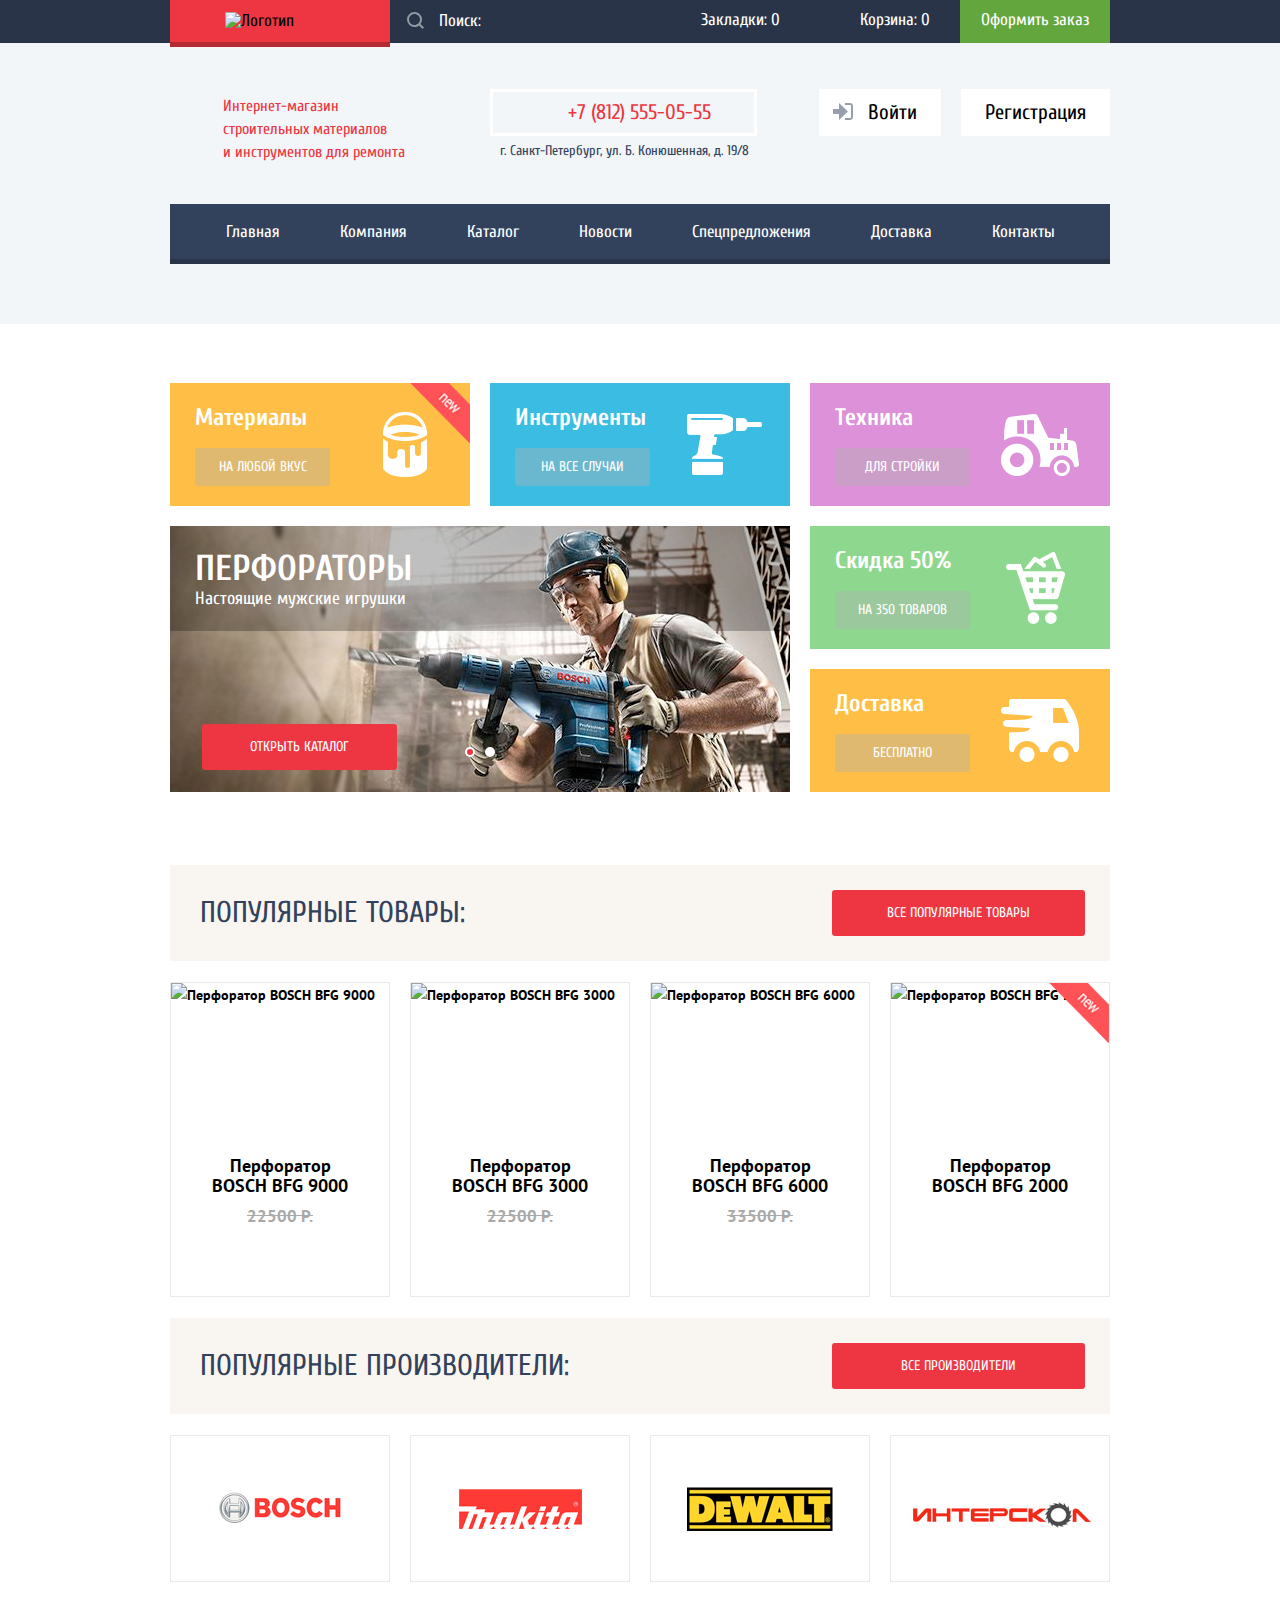
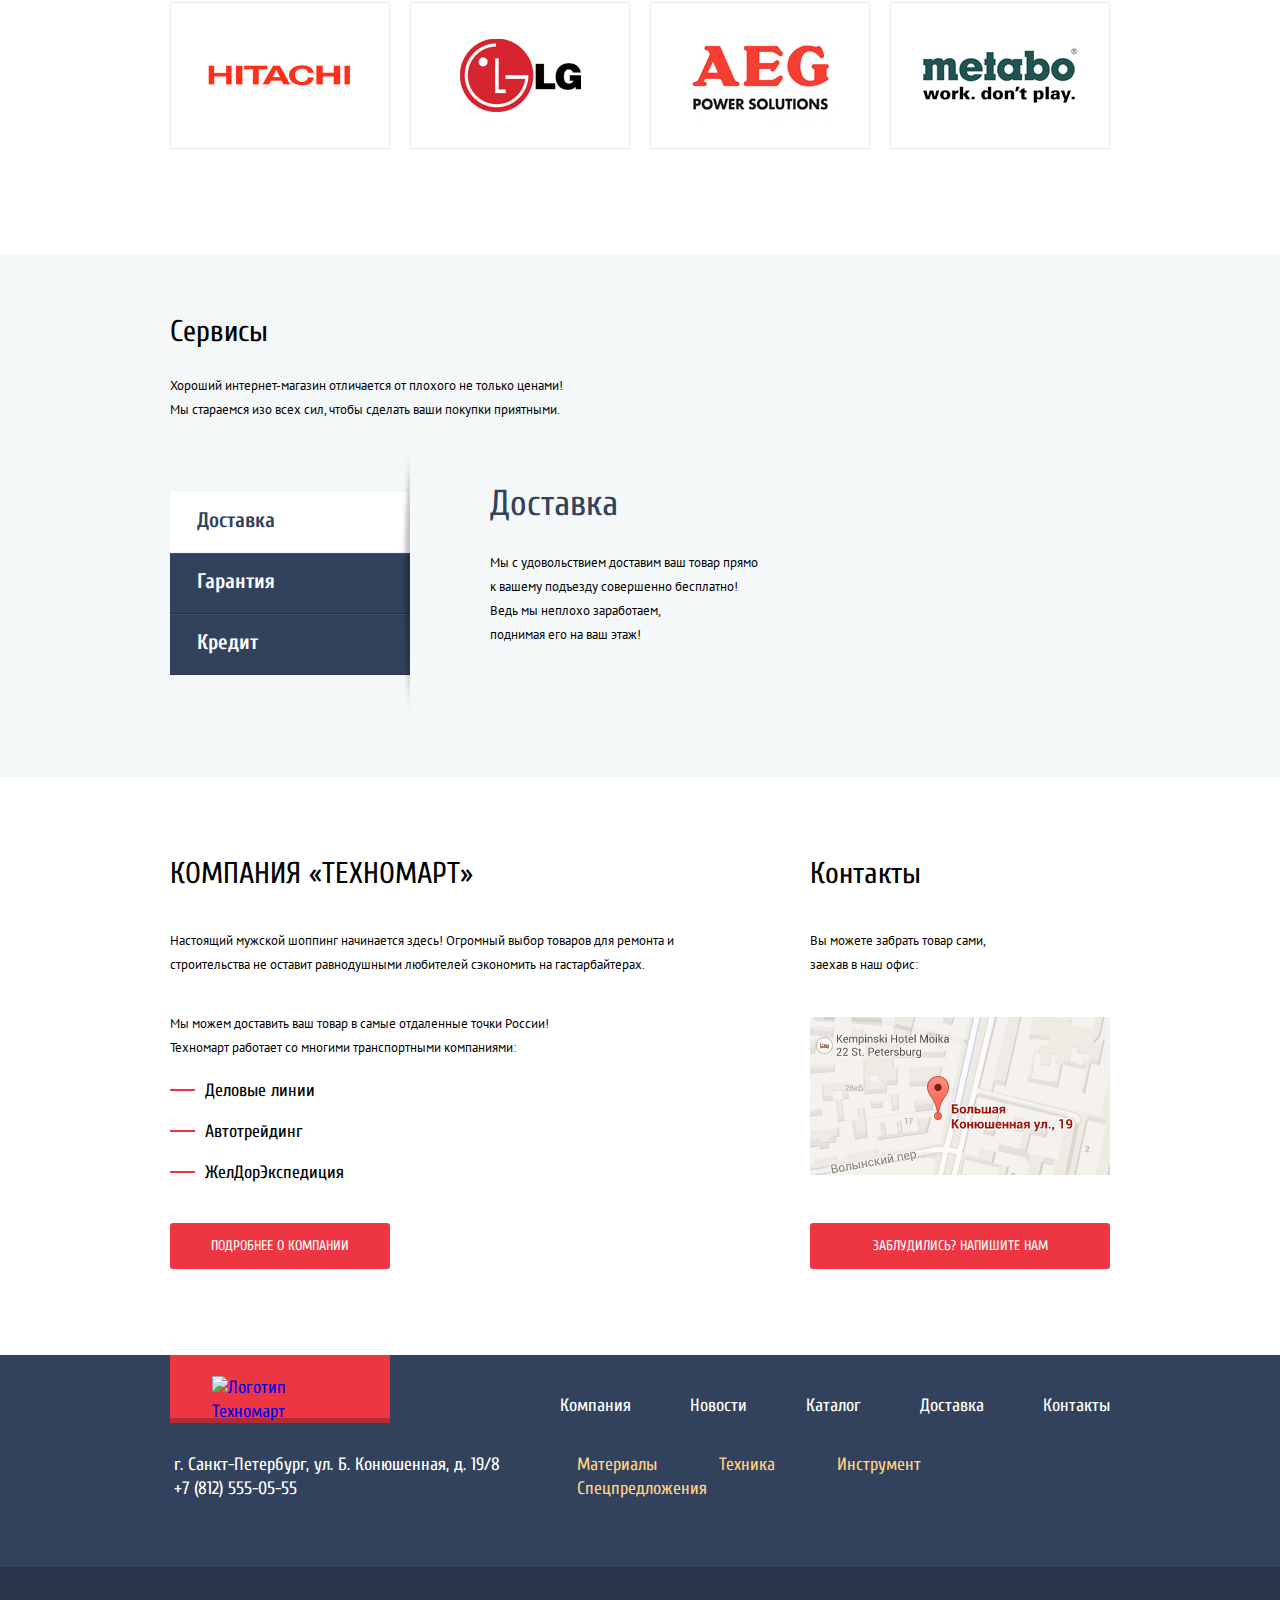
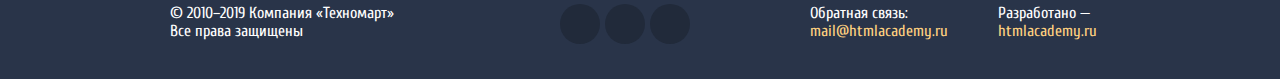
==== commit 9f07868c: "Защита N1" ====
--- a/index.html
+++ b/index.html
@@ -3,9 +3,10 @@
     <head>
       <meta charset="utf-8">
       <title>Техномарт  интернет-магазин стройматериалов и инструмента</title>
-      <link href="https://fonts.googleapis.com/css?family=Cuprum|PT+Sans&amp;subset=cyrillic" rel="stylesheet">
+      <link href="https://fonts.googleapis.com/css?family=Cuprum&amp;subset=cyrillic" rel="stylesheet">
+      <link href="https://fonts.googleapis.com/css?family=PT+Sans&amp;subset=cyrillic" rel="stylesheet">
       <link rel="stylesheet" href="css/normalize.css" >
-      <link rel="stylesheet" href="css/style.css" >
+      <link rel="stylesheet" href="css/style-short.css" >
     </head>
     <body>
 
@@ -345,12 +346,13 @@
               заехав в наш офис:
             </p>
 
-            <a class="map" onclick="openMap();" href="##"  >
+            <a class="map"  href="#"  >
               <img src="img/lil-map.jpg" alt=" Мы находимся по адресу г. Санкт-Петербург, ул. Б. Конюшенная, д. 19/8
           +7 (812) 555-05-55" width="300" height="158">
             </a>
 
-            <button class="button write-us-button button-red" onclick="openFeedback();" > Заблудились? Напишите
+            <button class="button write-us-button button-red">
+             Заблудились? Напишите
               нам</button>
           </section>
         </div>
@@ -426,10 +428,10 @@
 
 
       <section  class=" modal popup-map ">
-        <iframe src="https://www.google.com/maps/embed?pb=!1m18!1m12!1m3!1d1998.6037872533238!2d30.320858716078195!3d59.938716481876206!2m3!1f0!2f0!3f0!3m2!1i1024!2i768!4f13.1!3m3!1m2!1s0x4696310fca145cc1%3A0x42b32648d8238007!2z0JHQvtC70YzRiNCw0Y8g0JrQvtC90Y7RiNC10L3QvdCw0Y8g0YPQuy4sIDE5LzgsINCh0LDQvdC60YIt0J_QtdGC0LXRgNCx0YPRgNCzLCAxOTExODY!5e0!3m2!1sru!2sru!4v1550059396288" width="940" height="450" frameborder="0" style="border:0" allowfullscreen></iframe>
+        <iframe src="https://www.google.com/maps/embed?pb=!1m18!1m12!1m3!1d1998.6037872533238!2d30.320858716078195!3d59.938716481876206!2m3!1f0!2f0!3f0!3m2!1i1024!2i768!4f13.1!3m3!1m2!1s0x4696310fca145cc1%3A0x42b32648d8238007!2z0JHQvtC70YzRiNCw0Y8g0JrQvtC90Y7RiNC10L3QvdCw0Y8g0YPQuy4sIDE5LzgsINCh0LDQvdC60YIt0J_QtdGC0LXRgNCx0YPRgNCzLCAxOTExODY!5e0!3m2!1sru!2sru!4v1550059396288" width="940" height="450"   allowfullscreen></iframe>
         <h2 class="visually-hidden">Как до нас добраться</h2>
 
-        <button onclick="closeMap();" class="close"></button>
+        <button class="close"></button>
       </section>
 
 
@@ -453,7 +455,7 @@
           </div>
           <button type="submit" class="write-us-form-button button-red">Отправить</button>
         </form>
-        <button onclick="closeFeedback();" class="close"></button>
+        <button  class="close"></button>
       </section>
 
 
@@ -467,13 +469,13 @@
           <button onclick="closeModalOrder();"  class="continue-shopping">ПРОДОЛЖИТЬ ПОКУПКИ</button>
         </div>
       </div>
-      <button onclick="closeModalOrder();" class="close"></button>
+      <button  class="close"></button>
     </section>
 
 
 
 
-    <script src="js/script.js"></script>
+    <script src="js/script-short.js"></script>
   </body>
 
 </html>
--- a/css/style-short.css
+++ b/css/style-short.css
@@ -0,0 +1 @@
+.button-red,.top-menu-links a{-webkit-box-sizing:border-box;text-align:center}.cart-link::before,.fav-link::before,.header-phone::before,a.login-link::before{content:''}.catalog-item,.header>.container,.popular-item,.promo-column,.services{-webkit-box-orient:vertical;-webkit-box-direction:normal}.map,.social-button{vertical-align:baseline}html{min-width:960px}body{margin:0;padding:0;font-weight:400;font-family:Cuprum,Arial,sans-serif;font-size:14px;line-height:24px;text-transform:none;color:#000;background-color:#fff}.action-button,.button-red,.popular-title h2,.promo-button,.promo-slide h2{text-transform:uppercase}img{max-width:100%}.button-red{box-sizing:border-box;display:block;padding:14px 20px;font-size:14px;line-height:18px;color:#fff;background-color:#ee3643;border-radius:3px}.button-red:hover{background-color:#ca2c37}.button-red:active{background-color:#ba2732}a{text-decoration:none}header{background-color:#f2f6f8}.top-menu-wrapper{width:100%;background-color:#293449}.container{width:940px;margin:0 auto;padding:0 10px}.top-menu{display:-webkit-box;display:-ms-flexbox;display:flex;font-size:17px;line-height:18px;min-height:42px}.main-logo,.top-menu-links{display:-webkit-box;display:-ms-flexbox}.logo{background-color:#ee3643;-webkit-box-shadow:0 5px 0 0 #b52933;box-shadow:0 5px 0 0 #b52933}.logo:hover{background-color:#ca2c37;-webkit-box-shadow:0 5px 0 0 #9a212a;box-shadow:0 5px 0 0 #9a212a}.logo:active{background-color:#ba2732;-webkit-box-shadow:0 5px 0 0 #8e1e26;box-shadow:0 5px 0 0 #8e1e26}.main-logo{display:flex;width:220px;height:42px}.main-logo img{margin:auto}.checkout-link{background-color:#63a63e}.search-form{display:block;width:270px;position:relative;color:rgba(255,255,255,1)}.search-input{width:100%;height:100%;padding:11px 0 13px 49px;font-family:inherit;font-size:inherit;line-height:inherit;color:#fff;background-color:transparent;border:none;outline:0}.catalog-item,.popular-item,.services p{font-family:"PT Sans",Arial,sans-serif}.search-input::-webkit-input-placeholder{color:#fff}.search-form svg{position:absolute;top:12px;left:17px}.search-input:hover{background-color:#212a3a}.search-input:hover+svg{fill:rgba(255,255,255,1)}.search-input:focus+svg{fill:#ee3643}.search-input:focus{color:#000;background-color:#fff}.top-menu-icon{fill:rgba(255,255,255,.5)}.top-menu-links{display:flex;-ms-flex-wrap:wrap;flex-wrap:wrap;width:450px}.header-row,.header>.container{display:-webkit-box;display:-ms-flexbox}.top-menu-links a{box-sizing:border-box;min-width:150px;padding-top:11px;padding-bottom:13px;color:#fff}.action-fav,.promo-item{-webkit-box-sizing:border-box}a.cart-link,a.fav-link{position:relative;padding-right:30px;text-align:right}.cart-link::before,.fav-link::before{position:absolute;top:12px;left:17px;opacity:.5}.fav-link::before{width:14px;height:16px;background:url(../img/svg/icon-bookmark.svg) center no-repeat}.cart-link::before{width:15px;height:15px;background:url(../img/svg/icon-cart.svg) center no-repeat}.top-menu-links a:active{color:rgba(255,255,255,.5)}.header h1,.header-phone{color:#ee3643;font-weight:inherit}.cart-link:hover,.fav-link:hover{background-color:#212a3a}.cart-link:hover::before,.fav-link:hover::before{opacity:1}.cart-link:active,.fav-link:active{background-color:#161d29}.cart-link:active::before,.fav-link:active::before{opacity:.5}.checkout-link:hover{background-color:#5fbb2d}.checkout-link:active{background-color:#518534}.header>.container{display:flex;-ms-flex-direction:column;flex-direction:column;-webkit-box-pack:justify;-ms-flex-pack:justify;justify-content:space-between;padding:0 10px;margin:0 auto}.header-row{display:flex;-webkit-box-pack:start;-ms-flex-pack:start;justify-content:flex-start;padding-top:46px;margin-bottom:40px}.header h1{width:187px;margin:0 80px 0 0;padding-left:53px;padding-top:6px;font-size:16px;line-height:23px;white-space:pre-line}.header-phone,.user-navigation,.user-navigation-auth{font-size:21px;line-height:21px}.header-phone{margin:0 0 3px;width:186px;padding:10px 0 10px 75px;position:relative;border:3px solid #fff}.header-phone::before{position:absolute;top:10px;left:16px;width:19px;height:19px;background:url(../img/svg/icon-phone.svg) center no-repeat}.header-adress{margin:0;padding-left:10px;font-weight:inherit;color:#32425c}.user-navigation{width:300px;display:-webkit-box;display:-ms-flexbox;display:flex;-ms-flex-wrap:wrap;flex-wrap:wrap;-webkit-box-pack:end;-ms-flex-pack:end;justify-content:flex-end;margin:0 0 0 auto;padding:0;list-style:none}.user-navigation>li:nth-of-type(1){margin-right:20px}.user-navigation a{display:block;padding:13px 24px;color:rgba(0,0,0,1);background-color:#fff}.user-navigation a:hover{color:#ee3643}.user-navigation a:active{color:rgba(0,0,0,.5)}a.login-link{position:relative;padding-left:49px}a.login-link::before{position:absolute;top:14px;left:14px;width:20px;height:17px;background:url(../img/svg/icon-login.svg) center no-repeat;opacity:.5}.profile-extra-link,.profile-link a{position:relative}a.login-link:hover::before{opacity:1}a.login-link:active::before{opacity:.3}.user-navigation-auth{width:300px;display:-webkit-box;display:-ms-flexbox;display:flex;-ms-flex-wrap:wrap;flex-wrap:wrap;-webkit-box-align:start;-ms-flex-align:start;align-items:flex-start;margin:0 0 0 auto;padding:0;list-style:none}.profile-link a{display:block;padding:13px 0;background-color:#fff;color:#000}.user-profile a{padding-left:45px;padding-right:10px}.user-profile a:active{color:rgba(0,0,0,.5)}.profile-logout a{width:59px;min-height:21px}.profile-extra-link a{margin-right:17px;margin-left:17px;text-decoration:underline;color:#32425c;font-size:16px;line-height:18px}.profile-extra-link a:hover{color:#ee3643}.profile-extra-link a:active{color:#32425c;opacity:.5}.profile-extra-link:not(:last-of-type)::after,.profile-logout a::before,.user-profile a::before{position:absolute;content:''}.profile-extra-link:not(:last-of-type)::after{top:50%;left:100%;width:2px;height:2px;border-radius:50%;background-color:#32425c}.user-profile a::before{top:13px;left:13px;width:20px;height:18px;background:url(../img/svg/icon-user.svg) center no-repeat;opacity:.3}.profile-logout a::before{top:14px;right:11px;width:21px;height:17px;background:url(../img/svg/icon-logout.svg) center no-repeat;opacity:.3}.profile-logout a:hover::before,.user-profile a:hover::before{opacity:1}.profile-logout a:active::before,.user-profile a:active::before{opacity:.5}.main-navigation{margin-bottom:60px}.main-navigation-list{width:100%;display:-moz-flex;display:-ms-flex;display:-o-flex;display:-webkit-box;display:-ms-flexbox;display:flex;-ms-flex-wrap:wrap;flex-wrap:wrap;-webkit-box-pack:start;-ms-flex-pack:start;justify-content:flex-start;-webkit-box-align:stretch;-ms-flex-align:stretch;align-items:stretch;margin:0;padding:0;list-style:none}.main-navigation-item a{width:auto;display:block;padding:19px 30px;color:rgba(255,255,255,1);background-color:#32425c;-webkit-box-shadow:0 5px 0 0 #293449;box-shadow:0 5px 0 0 #293449;margin-bottom:5px;font-size:17px;line-height:17px}.main-navigation-item:nth-of-type(1){-webkit-box-flex:1;-ms-flex-positive:1;flex-grow:1;text-align:right}.action-button,.brand a,.price,.promo-button{text-align:center}.main-navigation-item:nth-of-type(7){-webkit-box-flex:1;-ms-flex-positive:1;flex-grow:1}.main-navigation a:hover{background-color:#293449}.main-navigation a:active{background-color:#1d2739;color:rgba(255,255,255,.5)}.promo{display:-webkit-box;display:-ms-flexbox;display:flex;-ms-flex-wrap:wrap;flex-wrap:wrap;padding-top:59px;padding-bottom:53px}.promo-item{box-sizing:border-box;width:300px;margin-bottom:20px;padding-top:20px;padding-left:25px;padding-bottom:20px}.promo-item-name{margin:0 0 15px;font-size:24px;line-height:30px;font-weight:700;color:#fff}.promo-item-1,.promo-item-2,.promo-slider{margin-right:20px}.promo-button{display:block;width:135px;padding:10px 0;background-color:rgba(178,178,178,.4);border-radius:3px;font-size:14px;line-height:18px;color:#fff}.promo-button:hover{background-color:rgba(178,178,178,.7)}.promo-button:active{background-color:rgba(178,178,178,1)}.promo-item-1{background:url(../img/icon-1.png) 213px 50% no-repeat #ffbf47}.promo-item-2{background:url(../img/icon-2.png) 197px 50% no-repeat #3bbce3}.promo-item-3{background:url(../img/icon-3.png) 191px 50% no-repeat #dc91d8}.promo-item-4{background:url(../img/icon-4.png) 196px 50% no-repeat #8ed78f}.promo-item-5{background:url(../img/icon-5.png) 191px 50% no-repeat #ffbf47}.promo-column{display:-webkit-box;display:-ms-flexbox;display:flex;-ms-flex-direction:column;flex-direction:column}.promo-slider{position:relative;width:620px;height:266px;-ms-flex-item-align:start;align-self:flex-start}.promo-slide h2,.promo-slide p{margin:0;padding-left:25px;color:#fff}.brand img,.popular-title h2{-ms-grid-row-align:center;align-self:center}.promo-slider>input{display:none}.promo-slider>button{position:absolute;width:22px;height:40px;z-index:1;border:none;outline:0;cursor:pointer}.next-slide{top:115px;right:25px;background:url(../img/svg/icon-right.svg) center no-repeat}.prev-slide{top:115px;left:25px;background:url(../img/svg/icon-left.svg) center no-repeat}.promo-controls{position:absolute;left:295px;bottom:35px;display:-webkit-box;display:-ms-flexbox;display:flex;width:30px;-webkit-box-pack:justify;-ms-flex-pack:justify;justify-content:space-between;z-index:1}.promo-controls>label{display:block;width:6px;height:6px;border-radius:50%;background-color:#fff;border:2px solid #fff;cursor:pointer}.promo-radio-1:checked~.promo-controls label:nth-of-type(1),.promo-radio-2:checked~.promo-controls label:nth-of-type(2){background-color:#ee3643}.promo-radio-1:checked~.promo-slide:nth-of-type(1),.promo-radio-2:checked~.promo-slide:nth-of-type(2){display:block}.promo-slide{position:relative;display:none;width:100%;height:100%}.promo-slide h2{padding-top:25px;font-size:36px;line-height:36px;font-weight:700}.promo-slide p{font-size:18px;line-height:24px}.promo-slide-1{background:url(../img/slider-image-1.jpg) no-repeat #000}.promo-slide-2{background:url(../img/slider-image-2.jpg) no-repeat #000}.slider-button{position:absolute;left:32px;bottom:22px;width:195px}.popular-title{margin-bottom:21px;padding:25px 25px 25px 30px;display:-webkit-box;display:-ms-flexbox;display:flex;-webkit-box-pack:justify;-ms-flex-pack:justify;justify-content:space-between;-webkit-box-align:baseline;-ms-flex-align:baseline;align-items:baseline;background-color:#f9f5f0}.popular-title h2{-ms-flex-item-align:center;margin:0;color:#32425c;font-size:30px;line-height:30px;font-weight:inherit}.popular-brands-button,.popular-items-button{width:253px}.catalog-items,.popular-items{display:-webkit-box;display:-ms-flexbox;display:flex;-ms-flex-wrap:wrap;flex-wrap:wrap;margin:0 0 0 -20px;padding:0;list-style:none}.catalog-item,.popular-item{position:relative;display:-webkit-box;display:-ms-flexbox;display:flex;-ms-flex-direction:column;flex-direction:column;-webkit-box-align:center;-ms-flex-align:center;align-items:center;margin-left:20px;margin-bottom:21px;padding-bottom:21px;font-weight:700;border:1px solid #eaeaea}.new-item{position:relative}.new-item::before{content:'';position:absolute;width:60px;height:60px;top:0;right:0;background-image:url(../img/new-label.png)}.action{display:none;position:absolute;top:0;left:0;width:218px;padding:44px 0 31px;background-color:#fff}.catalog-item:focus,.catalog-item:hover,.popular-item:focus,.popular-item:hover{border-color:#fff;-webkit-box-shadow:0 10px 25px rgba(41,52,73,.5);box-shadow:0 10px 25px rgba(41,52,73,.5)}.catalog-item:hover .action,.popular-item:hover .action{display:block}.action-button{display:block;width:135px;padding-top:9px;padding-bottom:8px;margin:0 auto;font-size:14px;line-height:18px;border-radius:3px}.brand,.popular-brands{display:-webkit-box;display:-ms-flexbox}.action-buy{position:relative;margin-bottom:10px;color:#fff;background-color:#63a63e;-webkit-box-shadow:0 3px #367315;box-shadow:0 3px #367315}.action-buy::before{content:'';position:absolute;width:15px;height:15px;top:11px;left:12px;background-image:url(../img/svg/icon-cart.svg);opacity:.5}.action-buy:active::before,.action-buy:hover::before{opacity:1}.action-buy:hover{background-color:#5fbb2d}.action-buy:active{background-color:#518534;-webkit-box-shadow:0 3px #518534;box-shadow:0 3px #518534}.action-fav{box-sizing:border-box;color:#32425c;border:3px solid #63a63e}.action-fav:hover{border-color:#32425c}.action-fav:active{opacity:.3}.catalog-item img,.popular-item img{margin-bottom:3px}.catalog-item h3,.popular-item h3{margin:0 auto 28px;width:160px;font-size:18px;line-height:20px;text-align:center}.old-price,.price{font-size:17px;line-height:18px}.sale-item h3{margin-bottom:11px}.old-price{margin:0 0 12px;color:#a9a9a9;text-decoration:line-through}.price{width:100%;margin:0;padding:10px 0;color:#fff;background:url(../img/svg/red-button.svg) center no-repeat}.popular-brands{display:flex;-ms-flex-wrap:wrap;flex-wrap:wrap;padding:0;margin:0 0 85px;list-style:none}.brand{display:flex;margin-right:20px;margin-bottom:20px;border:1px solid #eaeaea}.brand a,.services{display:-webkit-box;display:-ms-flexbox}.brand:nth-of-type(4n){margin-right:0}.brand a{display:flex;width:218px;height:145px;-webkit-box-pack:center;-ms-flex-pack:center;justify-content:center}.brand img{-ms-flex-item-align:center}.services,footer{-ms-flex-direction:column}.brand a:hover{-webkit-box-shadow:0 10px 25px rgba(41,52,73,.5);box-shadow:0 10px 25px rgba(41,52,73,.5)}.brand a:active{-webkit-box-shadow:0 4px 10px rgba(41,52,73,.5);box-shadow:0 4px 10px rgba(41,52,73,.5);opacity:.5}.service-wrap{height:100%;background-color:#f4f8f9}.services{display:flex;flex-direction:column;padding-top:63px}.services h2,.services p{padding:0;font-weight:inherit}.services h2{margin:0 0 27px;font-size:30px;line-height:30px}.services p{margin:0;color:#000;font-size:13px;line-height:24px}.about-us p,.contacts p{font-family:'PT Sans',Arial,sans-serif}.services>p{width:400px;margin-bottom:70px}.service-slider{display:-webkit-box;display:-ms-flexbox;display:flex;-webkit-box-pack:justify;-ms-flex-pack:justify;justify-content:space-between}.service-slider>input{display:none}.service-slider-controls>label{-webkit-box-sizing:border-box;box-sizing:border-box;display:block;width:240px;margin-bottom:1px;padding-left:27px;padding-top:13px;padding-bottom:17px;color:#fff;font-size:21px;line-height:30px;font-weight:700;background-color:#32425c;-webkit-box-shadow:0 1px 0 0 #293449,inset 0 1px 0 0 #405069;box-shadow:0 1px 0 0 #293449,inset 0 1px 0 0 #405069;cursor:pointer}.form-input input,.form-input textarea{-webkit-box-sizing:border-box;outline:0}.service-slider-controls>label:hover{background-color:#293449}.service-slider-controls{position:relative}.service-slider-controls::after{content:" ";position:absolute;right:0;top:-50px;width:10px;height:280px;background:url(../img/shadow.png) center center no-repeat}.credit-radio:checked~.service-slider-controls label:nth-of-type(3),.delivery-radio:checked~.service-slider-controls label:nth-of-type(1),.guarantee-radio:checked~.service-slider-controls label:nth-of-type(2){color:#32425c;background-color:#fff;-webkit-box-shadow:0 1px 0 0 #f5f8fa;box-shadow:0 1px 0 0 #f5f8fa}.service-slides{display:none;width:620px;min-height:285px;margin-bottom:auto}.credit-radio:checked~.service-slides:nth-of-type(4),.delivery-radio:checked~.service-slides:nth-of-type(2),.guarantee-radio:checked~.service-slides:nth-of-type(3){display:block}.service-slides>h3{margin:0 0 35px;padding:0;color:#32425c;font-size:36px;line-height:24px;font-weight:inherit}.info-navigation a,.up-footer{color:#fff}.service-delivery{background:url(../img/delivery.png) right bottom no-repeat}.service-guarantee{background:url(../img/gurantie.png) right bottom no-repeat}.service-credit{background:url(../img/credit.png) right bottom no-repeat}.service-delivery p{width:275px}.service-guarantee p{width:379px}.service-credit p{width:320px;margin-bottom:26px}.credit-send{width:195px}.index-columns{padding-top:82px;padding-bottom:86px;display:-webkit-box;display:-ms-flexbox;display:flex}.about-us{width:540px}.about-us h2{margin:0 0 40px;font-size:30px;line-height:30px;font-weight:inherit}.about-us p{margin:0 0 35px;font-size:13px;line-height:24px;font-weight:inherit}.about-us p:last-of-type{width:390px;margin-bottom:21px}.shipping-methods{margin:0;padding:0;list-style:none;font-size:18px;line-height:20px;font-weight:inherit}.shipping-methods li{position:relative;margin-bottom:21px;padding-left:35px}.shipping-methods li:last-of-type{margin-bottom:40px}.shipping-methods li::before{display:block;margin-right:10px;content:"";width:25px;height:2px;position:absolute;top:8px;left:0;background-color:#ee3643}.more-button{width:220px}.contacts{width:300px;margin-left:auto}.contacts h2,.contacts p{margin:0 0 40px;font-weight:inherit}.contacts h2{font-size:30px;line-height:30px}.contacts p{font-size:13px;line-height:24px}.map{display:inline-block;margin-bottom:40px}.up-footer .container,footer{display:-webkit-box;display:-ms-flexbox;-webkit-box-orient:vertical;-webkit-box-direction:normal}.write-us-button{width:300px;border:none}footer p{margin:0}footer{display:flex;flex-direction:column;-webkit-box-pack:center;-ms-flex-pack:center;justify-content:center}.up-footer .container{display:flex;-ms-flex-direction:column;flex-direction:column}.footer-row,.info-navigation{display:-webkit-box;display:-ms-flexbox}.up-footer{width:100%;font-size:18px;line-height:24px;background-color:#32425c}.footer-row{display:flex;-webkit-box-pack:start;-ms-flex-pack:start;justify-content:flex-start;-webkit-box-align:start;-ms-flex-align:start;align-items:flex-start}.footer-row:last-of-type{padding-top:35px;padding-bottom:48px}.footer-logo{width:220px;height:63px}.footer-logo img{padding:21px 42px}.info-navigation{display:flex;-webkit-box-pack:justify;-ms-flex-pack:justify;justify-content:space-between;width:550px;padding:0;margin-left:170px;margin-top:39px;margin-bottom:0;list-style:none}.info-navigation a:hover{-webkit-box-shadow:inset 0 -1px 0 0 #32425c,inset 0 -2px 0 0 #fff;box-shadow:inset 0 -1px 0 0 #32425c,inset 0 -2px 0 0 #fff}.footer-contacts{width:340px;margin-right:74px;padding-left:4px}.product-navigation{display:-webkit-box;display:-ms-flexbox;display:flex;-ms-flex-wrap:wrap;flex-wrap:wrap;width:550px;padding:0;margin-top:0;margin-left:0;list-style:none}.product-item:not(:last-of-type){margin-right:62px}.product-navigation a{color:#ffd180}.product-navigation a:hover{-webkit-box-shadow:inset 0 -1px 0 0 #32425c,inset 0 -2px 0 0 #ffd180;box-shadow:inset 0 -1px 0 0 #32425c,inset 0 -2px 0 0 #ffd180}.up-footer a:not(.footer-logo):active{opacity:.5;-webkit-box-shadow:none;box-shadow:none}.down-footer{width:100%;background-color:#293449;font-size:16px;line-height:18px;color:#fff}.down-footer .container{display:-webkit-box;display:-ms-flexbox;display:flex;padding-top:37px;padding-bottom:31px}.developers,.developers li,.socials{padding:0;list-style:none}.footer-copyright{width:230px}.socials{width:290px;margin:0;display:-webkit-box;display:-ms-flexbox;display:flex;-webkit-box-pack:end;-ms-flex-pack:end;justify-content:flex-end}.social-button{display:inline-block;margin-left:5px;width:40px;height:40px;border-radius:50%}.social-button:active,.social-button:hover{background-color:#ee3643}.vk{background:url(../img/svg/icon-vk.svg) center no-repeat #212a3a}.fb{background:url(../img/svg/icon-fb.svg) center no-repeat #212a3a}.inst{background:url(../img/svg/icon-insta.svg) center no-repeat #212a3a}.developers{width:300px;display:-webkit-box;display:-ms-flexbox;display:flex;-webkit-box-pack:end;-ms-flex-pack:end;justify-content:flex-end;margin:0 0 0 auto}.developers li{margin:0}.developers li:first-of-type{margin-right:50px}.developers a{color:#ffd180}.developers a:hover{-webkit-box-shadow:inset 0 -1px 0 0 #293449,inset 0 -2px 0 0 #ffd180;box-shadow:inset 0 -1px 0 0 #293449,inset 0 -2px 0 0 #ffd180}.developers a:active{color:#ee3643;-webkit-box-shadow:none;box-shadow:none}.visually-hidden{position:absolute;clip:rect(0 0 0 0);width:1px;height:1px;margin:-1px}.modal{position:fixed;top:50%;left:50%;border-top:7px solid #ff5358;-webkit-box-shadow:0 0 16px 0 rgba(0,0,0,.5);box-shadow:0 0 16px 0 rgba(0,0,0,.5)}.popup-map{display:none;width:940px;height:450px;margin:-225px -470px;border-top:none}.popup-map>iframe{border:0}.close{position:absolute;top:9px;right:9px;width:21px;height:21px;border:none;background-image:url(../img/close-icon.png);background-color:transparent;cursor:pointer;z-index:5}.modal-write-us{display:none;width:620px;margin:-210px -310px;background-color:#fff;border-top:7px solid #ff5358}.input-wrap,.modal-write-us form{display:-webkit-box;display:-ms-flexbox}.modal-write-us form{display:flex;-webkit-box-orient:vertical;-webkit-box-direction:normal;-ms-flex-direction:column;flex-direction:column;-ms-flex-wrap:wrap;flex-wrap:wrap;background-color:#f4f4f4}.input-wrap{display:flex;-ms-flex-wrap:wrap;flex-wrap:wrap;-webkit-box-pack:justify;-ms-flex-pack:justify;justify-content:space-between;padding:45px 80px 37px;background-color:#fff}.form-input,.modal-order-inner{display:-webkit-box;display:-ms-flexbox;-webkit-box-orient:vertical;-webkit-box-direction:normal}.form-input{display:flex;-ms-flex-direction:column;flex-direction:column;margin:0 0 20px;padding:0;text-align:left}.form-input:last-child{margin-bottom:0}.form-input label{margin-bottom:11px;font-size:18px;line-height:18px;color:#000}.form-input input{width:220px;box-sizing:border-box;padding:10px 0 11px 15px;border:3px solid #d7dcde;border-radius:3px}.form-input textarea{width:460px;height:114px;box-sizing:border-box;padding-top:14px;padding-left:17px;border:3px solid #d7dcde;border-radius:3px;resize:none}.form-input input:hover,.form-input textarea:hover{border-color:#b5b5b5}.form-input input:focus,.form-input textarea:focus{border-color:#ee3643}.write-us-form-button{width:460px;margin:37px auto;border:none}.modal-order{display:none;margin:-140px -310px}.modal-order-inner{display:flex;-ms-flex-direction:column;flex-direction:column;-webkit-box-align:stretch;-ms-flex-align:stretch;align-items:stretch;width:620px}.breadcrumbs,.modal-order-buttons{display:-webkit-box;display:-ms-flexbox}.modal-order-buttons{display:flex;-ms-flex-wrap:wrap;flex-wrap:wrap;-webkit-box-pack:center;-ms-flex-pack:center;justify-content:center;padding:37px 0;background:#f1f1f1}.continue-shopping,.modal-order a{width:220px;display:inline-block;vertical-align:baseline}.modal-order p{margin:0;padding:63px 0 70px 180px;font-size:30px;line-height:30px;background:url(../img/svg/icon-mark.svg) 80px 48px no-repeat #fff}.breadcrumbs,.continue-shopping{line-height:18px;text-transform:uppercase}.modal-order a{margin-right:20px}.continue-shopping{-webkit-box-sizing:border-box;box-sizing:border-box;padding:14px 20px;font-family:Cuprum,Arial,sans-serif;font-size:14px;text-align:center;color:#000;background-color:#fff;border:none;border-radius:3px;cursor:pointer}.breadcrumbs,.catalog-columns,.filters{font-family:"PT Sans",Arial,sans-serif}.breadcrumbs{display:flex;margin:0;padding:21px 0;list-style:none;font-size:13px}.breadcrumbs>li{position:relative;margin-right:40px}.breadcrumbs>li:not(:first-of-type)::before{content:'';position:absolute;width:8px;height:12px;top:3px;left:-25px;background:url(../img/svg/icon-right-small.svg) center no-repeat}.home-icon{vertical-align:-1px}.breadcrumbs a{color:#000}.catalog-inner h1{margin:0 0 20px;padding:30px 0 30px 30px;background-color:#f2f6f8;font-size:30px;line-height:30px;color:#32425c;font-weight:inherit;text-transform:uppercase}.catalog-columns{display:-webkit-box;display:-ms-flexbox;display:flex}.catalog-inner h2{margin:0;color:#000;font-size:13px;line-height:18px;font-weight:inherit;text-transform:uppercase}.filters h2{margin-bottom:13px;padding:10px 0 10px 19px;background-color:#f7f3ec;border-radius:2px}.filters{width:220px;margin-right:20px;text-transform:uppercase}.filters fieldset{margin:0 0 75px;padding:0;border:none}.filters fieldset:not(:last-of-type){margin-bottom:16px;padding-bottom:21px;border-bottom:1px solid #e5e5e5}.filters legend{margin:0 0 13px;font-size:17px;line-height:30px;font-weight:700}.catalog-sorting,.pagination-item a{font-weight:inherit;text-transform:uppercase}.filters label{position:relative;display:block;margin-bottom:20px;padding-left:35px;font-size:15px;line-height:20px;cursor:pointer}.filters label:last-of-type{margin-bottom:0}.price-slider{position:relative;margin-bottom:10px;width:220px;height:80px;border-radius:2px;background-color:#f7f3ec}.scale{position:absolute;top:50%;left:20px;width:180px;height:2px;background-color:#d7dcde}.active-scale{display:block;width:60%;height:100%;background-color:#00ca74}.pointer-from,.pointer-to{position:absolute;top:-9px;width:20px;height:20px;background-color:#fff;border-radius:50%;-webkit-box-shadow:0 2px 1px rgba(0,0,0,.3);box-shadow:0 2px 1px rgba(0,0,0,.3);cursor:pointer}.pointer-to{left:60%}.pointer-from::before,.pointer-to::before{content:'';position:absolute;top:8px;left:8px;width:4px;height:4px;background-color:#ababab;border-radius:50%}input[name=price-from],input[name=price-to]{-webkit-box-sizing:border-box;box-sizing:border-box;padding:0;width:95px;height:38px;background-color:#f7f3ec;border:none;border-radius:2px;font-size:17px;line-height:18px;font-family:inherit;text-align:center}.minus-sign{position:relative;top:-3px;display:inline-block;vertical-align:baseline;width:10px;height:1px;margin:0 10px;background-color:#000}.catalog-row,.catalog-sorting{display:-webkit-box;display:-ms-flexbox}.checkbox-indicator::after,.checkbox-indicator::before,.radio-indicator::before{content:'';position:absolute;background-color:#c5c5c5;opacity:0}.checkbox-indicator{position:absolute;top:-2px;left:0;width:19px;height:19px;border:2px solid #c5c5c5;border-radius:2px}.checkbox-indicator::after{-webkit-box-sizing:border-box;box-sizing:border-box;top:-4px;left:12px;width:6px;height:20px;border:1px solid rgba(255,255,255,1);border-bottom:none;-webkit-transform:rotate(45deg);-ms-transform:rotate(45deg);transform:rotate(45deg)}.checkbox-indicator::before{-webkit-box-sizing:border-box;box-sizing:border-box;top:6px;left:5px;width:4px;height:9px;-webkit-transform:rotate(-45deg);-ms-transform:rotate(-45deg);transform:rotate(-45deg);z-index:1}.radio-indicator{-webkit-box-sizing:border-box;box-sizing:border-box;position:absolute;top:-3px;left:0;width:25px;height:25px;border:4px solid #c5c5c5;border-radius:50%}.radio-indicator::before{top:4px;left:4px;width:9px;height:9px;border-radius:50%}input[type=checkbox]:disabled+.checkbox-indicator,input[type=radio]:disabled+.radio-indicator{opacity:.5}input[type=checkbox]:checked+.checkbox-indicator:after,input[type=checkbox]:checked+.checkbox-indicator:before,input[type=radio]:checked+.radio-indicator:before{opacity:1}.filters-checkbox:focus .checkbox-indicator,.filters-checkbox:hover .checkbox-indicator,.filters-radio:focus .radio-indicator,.filters-radio:hover .radio-indicator{border-color:#b5b5b5}.filters-checkbox:focus .checkbox-indicator::after,.filters-checkbox:focus .checkbox-indicator::before,.filters-checkbox:hover .checkbox-indicator::after,.filters-checkbox:hover .checkbox-indicator::before,.filters-radio:focus .radio-indicator::before,.filters-radio:hover .radio-indicator::before{background-color:#b5b5b5}.filters button[type=submit]{padding:10px 39px 9px;font-size:13px;line-height:18px;text-transform:uppercase;background-color:#fff;border:1px solid #e5e5e5}.catalog-row{display:flex;-webkit-box-orient:vertical;-webkit-box-direction:normal;-ms-flex-direction:column;flex-direction:column;-ms-flex-wrap:wrap;flex-wrap:wrap;width:700px}.catalog-sorting{display:flex;-ms-flex-wrap:wrap;flex-wrap:wrap;-webkit-box-pack:justify;-ms-flex-pack:justify;justify-content:space-between;margin-bottom:20px;padding:9.5px 19px;font-size:13px;line-height:18px;background-color:#f7f3ec;border-radius:2px}.sorting-direction,.sorting-function{display:-webkit-box;display:-ms-flexbox}.sorting-direction{display:flex;-ms-flex-wrap:wrap;flex-wrap:wrap;-webkit-box-pack:justify;-ms-flex-pack:justify;justify-content:space-between;width:43px}.sorting-direction-down,.sorting-direction-up{display:inline-block;vertical-align:baseline;width:0;height:0;-ms-flex-item-align:center;-ms-grid-row-align:center;align-self:center;border-left:5.5px solid transparent;border-right:5.5px solid transparent;border-bottom:10px solid rgba(0,0,0,.5)}.sorting-function{display:flex;-webkit-box-pack:justify;-ms-flex-pack:justify;justify-content:space-between;width:400px}.sorting-function a{color:rgba(0,0,0,.5);border-bottom:1px dotted #ee3643}.sorting-function a:hover{color:#000;border-bottom-style:solid}a.active-function,a.active-function:hover{color:#ee3643;border-bottom:none}.sorting-direction-down{-webkit-transform:rotate(180deg);-ms-transform:rotate(180deg);transform:rotate(180deg)}.sorting-direction-down:hover,.sorting-direction-up:hover{border-bottom-color:#000}.active-direction,.active-direction:hover{border-bottom-color:#ee3643}.catalog-items{margin-bottom:31px}.pagination{display:-webkit-box;display:-ms-flexbox;display:flex;margin:0 0 60px;padding:0;list-style:none}.pagination-item{margin-right:10px}.pagination-item a{display:block;padding:9px 15px;border:1px solid #e5e5e5;border-radius:2px;color:#000;font-size:inherit;line-height:inherit}.pagination-item-next a{padding-left:31px;padding-right:31px}.pagination-item a:hover{border-color:#bdc6ca}.pagination-item a:active{border-color:#ee3643}.pagination-item-current a,.pagination-item-current a:active,.pagination-item-current a:hover{background-color:#ee3643;border-color:#ee3643;color:#fff}.few-words{padding-top:64px;padding-bottom:69px;background-color:#f2f6f8}.few-words h3{margin:0 0 27px;font-size:30px;line-height:30px;font-weight:400}.few-words p{margin:0;font-family:"PT Sans",Arial,sans-serif;font-size:13px;line-height:24px;font-weight:400}.modal-show{display:block;-webkit-animation-name:modal-open;animation-name:modal-open;-webkit-animation-duration:.5s;animation-duration:.5s}.close-modal{-webkit-animation-name:modal-close;animation-name:modal-close;-webkit-animation-duration:.5s;animation-duration:.5s}@-webkit-keyframes modal-open{0%{-webkit-transform:translateY(-2000px);transform:translateY(-2000px)}70%{-webkit-transform:translateY(30px);transform:translateY(30px)}90%{-webkit-transform:translateY(-10px);transform:translateY(-10px)}100%{-webkit-transform:translateY(0);transform:translateY(0)}}@keyframes modal-open{0%{-webkit-transform:translateY(-2000px);transform:translateY(-2000px)}70%{-webkit-transform:translateY(30px);transform:translateY(30px)}90%{-webkit-transform:translateY(-10px);transform:translateY(-10px)}100%{-webkit-transform:translateY(0);transform:translateY(0)}}@-webkit-keyframes modal-close{0%{-webkit-transform:translateY(0);transform:translateY(0)}70%{-webkit-transform:translateY(-30px);transform:translateY(-30px)}100%{-webkit-transform:translateY(10000px);transform:translateY(10000px)}}@keyframes modal-close{0%{-webkit-transform:translateY(0);transform:translateY(0)}70%{-webkit-transform:translateY(-30px);transform:translateY(-30px)}100%{-webkit-transform:translateY(10000px);transform:translateY(10000px)}}.not-emty{background-color:#ee3643}.not-emty:hover{background-color:#ca2c37}.not-emty:active{background-color:#ba2732}
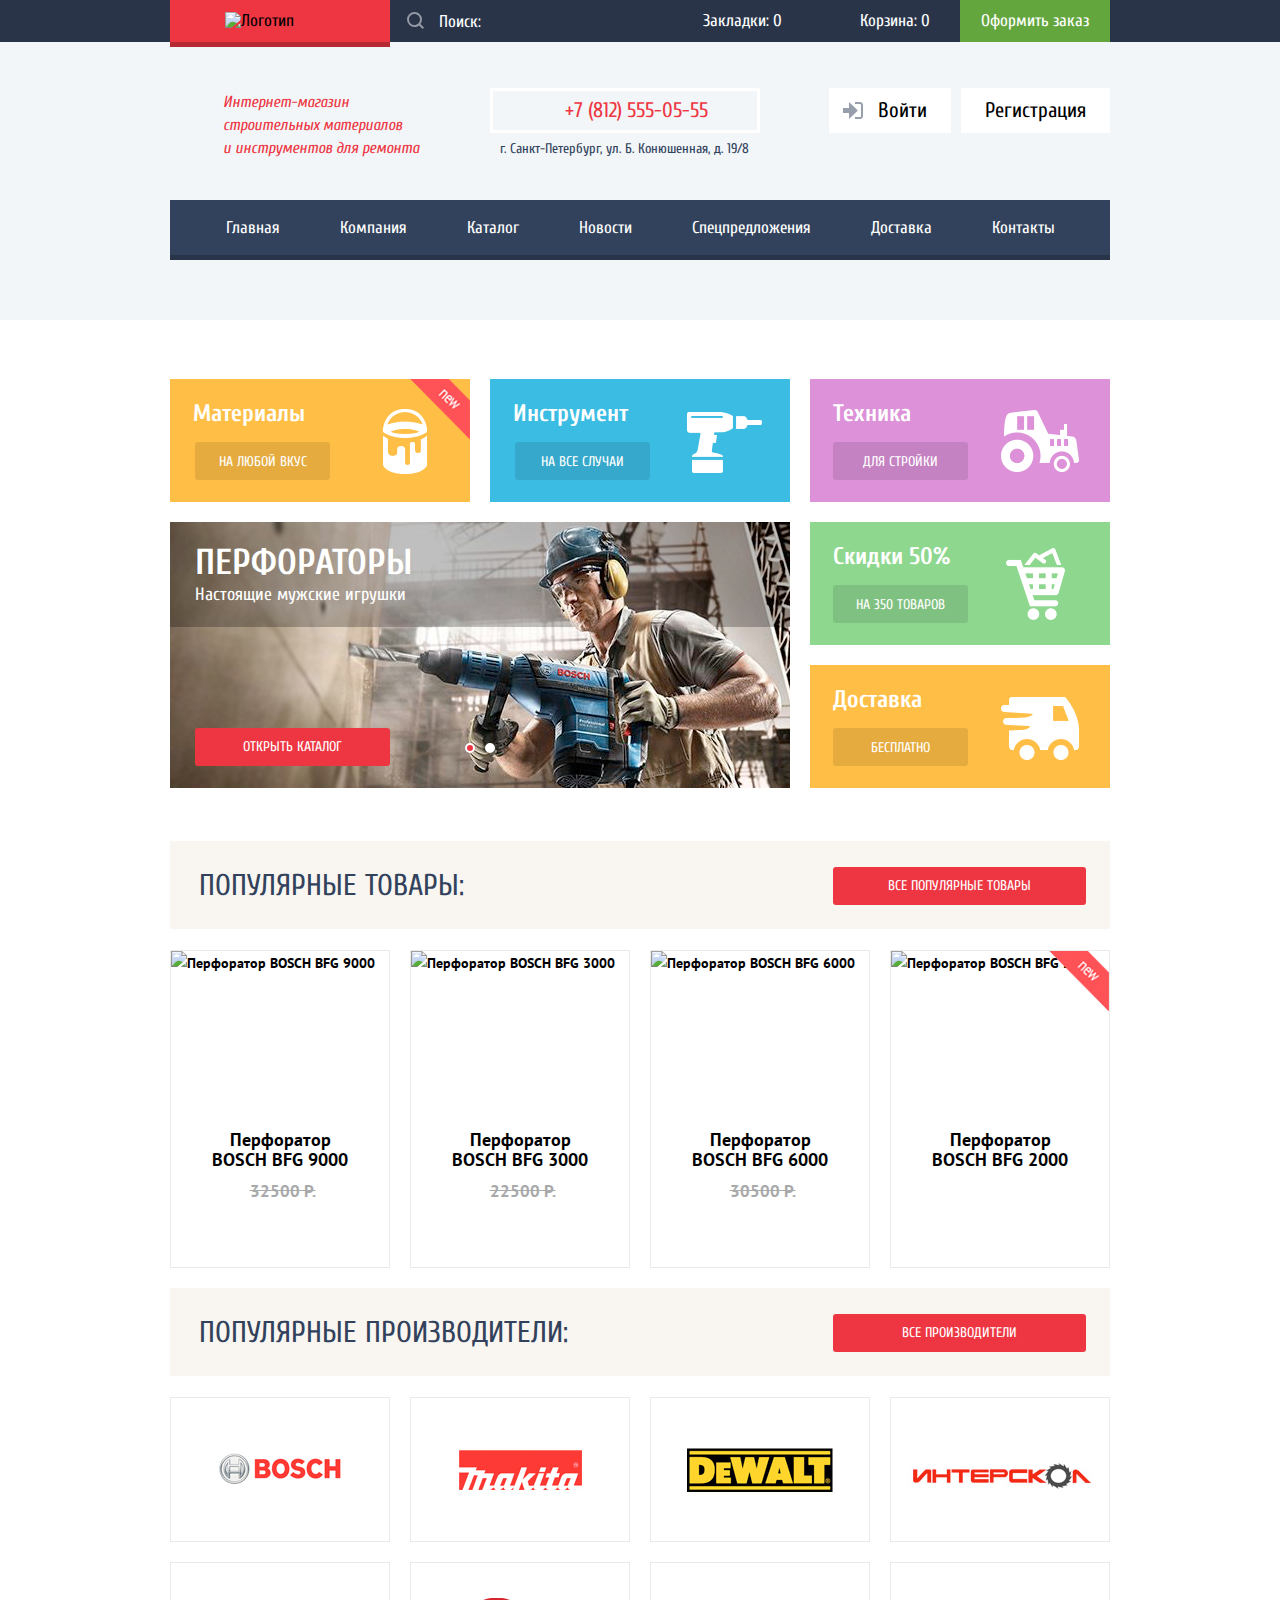
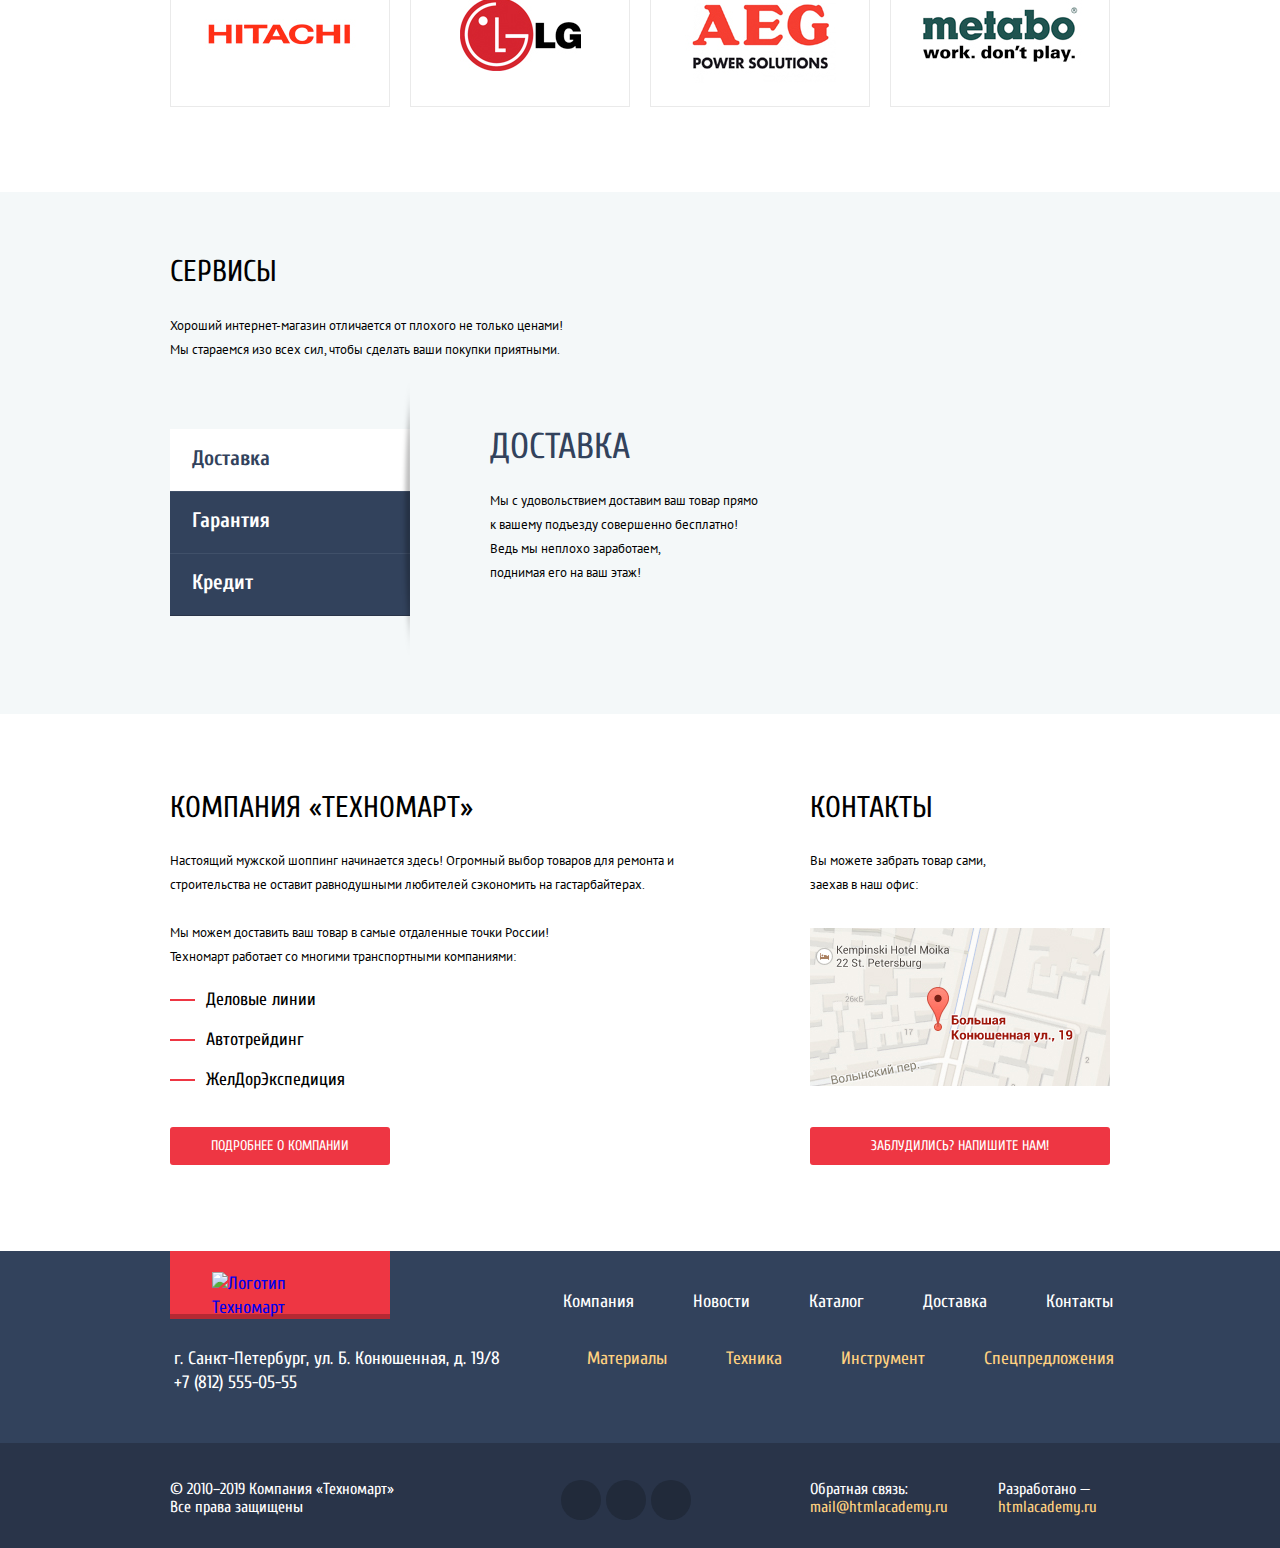
==== commit 2df7b5c4: "Попытка 2" ====
--- a/index.html
+++ b/index.html
@@ -1,52 +1,47 @@
 <!DOCTYPE html>
 <html lang="ru">
-    <head>
-      <meta charset="utf-8">
-      <title>Техномарт  интернет-магазин стройматериалов и инструмента</title>
-      <link href="https://fonts.googleapis.com/css?family=Cuprum&amp;subset=cyrillic" rel="stylesheet">
-      <link href="https://fonts.googleapis.com/css?family=PT+Sans&amp;subset=cyrillic" rel="stylesheet">
-      <link rel="stylesheet" href="css/normalize.css" >
-      <link rel="stylesheet" href="css/style-short.css" >
-    </head>
-    <body>
-
+  <head>
+    <meta charset="utf-8">
+    <title>Техномарт интернет-магазин стройматериалов и инструмента</title>
+    <link href="https://fonts.googleapis.com/css?family=Cuprum:400,400i,700&amp;subset=cyrillic" rel="stylesheet">
+    <link href="https://fonts.googleapis.com/css?family=PT+Sans:400,400i,700&amp;subset=cyrillic" rel="stylesheet">
+    <link rel="stylesheet" href="css/normalize.css">
+    <link rel="stylesheet" href="css/style-short.css">
+  </head>
+  <body>
     <header class="header">
-
       <div class="top-menu-wrapper">
-          <div class="container">
-            <nav class="top-menu">
-              <a class="logo main-logo" name="main-logo">
-                <img src="img/svg/logo.svg"  alt="Логотип Техномарт"  width="110" height="18">
+        <div class="container">
+          <nav class="top-menu">
+            <a class="logo main-logo" name="main-logo">
+              <img src="img/svg/logo.svg" alt="Логотип Техномарт" width="110" height="18">
+            </a>
+            <form class="search-form" method="get" name="search-form">
+              <input class="search-input" type="search" name="search" placeholder="Поиск:" autocomplete="off">
+              <svg class="top-menu-icon" xmlns="http://www.w3.org/2000/svg" width="17" height="17"
+                   viewBox="0 0 17 17">
+                <path d="M17 15.586l-3.542-3.542A7.465 7.465 0 0 0 15 7.5 7.5 7.5 0 1 0 7.5 15c1.71
+                             0 3.282-.579 4.544-1.542L15.586 17 17 15.586zM2 7.5C2 4.467 4.467 2 7.5 2 10.532 2 13 4.467 13
+                             7.5c0 3.032-2.468 5.5-5.5 5.5A5.506 5.506 0 0 1 2 7.5z"></path>
+              </svg>
+            </form>
+            <div class="top-menu-links">
+              <a class="top-menu-link fav-link" href="#">
+                Закладки: <span>0</span>
               </a>
 
-              <form class="search-form" method="get" name="search-form">
-                <input class="search-input" type="search" name="search" placeholder="Поиск:" autocomplete="off">
-                <svg   class="top-menu-icon" xmlns="http://www.w3.org/2000/svg" width="17" height="17"
-                     viewBox="0 0 17 17">
-                  <path  d="M17 15.586l-3.542-3.542A7.465 7.465 0 0 0 15 7.5 7.5 7.5 0 1 0 7.5 15c1.71
-                   0 3.282-.579 4.544-1.542L15.586 17 17 15.586zM2 7.5C2 4.467 4.467 2 7.5 2 10.532 2 13 4.467 13
-                   7.5c0 3.032-2.468 5.5-5.5 5.5A5.506 5.506 0 0 1 2 7.5z"> </path>
-                </svg>
-              </form>
-
-              <div class="top-menu-links">
-                <a class="top-menu-link fav-link" href="#">
-                  Закладки: <span>0</span>
-                </a>
-
-                <a class="top-menu-link cart-link" href="#">
-                  Корзина: <span>0</span>
-                </a>
-
-                <a class=" top-menu-link checkout-link" href="#">
-                  Оформить заказ
-                </a>
-              </div>
-
-            </nav>
-          </div>
-      </div>
-
+              <a class="top-menu-link cart-link" href="#">
+                Корзина: <span>0</span>
+              </a>
+
+              <a class=" top-menu-link checkout-link" href="#">
+                Оформить заказ
+              </a>
+            </div>
+
+          </nav>
+        </div>
+      </div>
 
       <div class="container">
         <div class="header-row">
@@ -55,31 +50,27 @@
             и инструментов для ремонта
           </h1>
 
-
           <div class="header-info">
             <a href="#">
               <p class="header-phone">
-                 +7 (812) 555-05-55
+                +7 (812) 555-05-55
               </p>
             </a>
             <p class="header-adress">г. Санкт-Петербург, ул. Б. Конюшенная, д. 19/8</p>
           </div>
 
-
-
           <ul class="user-navigation">
             <li>
               <a class="login-link" href="#">Войти</a>
             </li>
-            <li > <a class="registration-link" href="#">Регистрация</a> </li>
-          </ul>
-        </div>
-
+            <li><a class="registration-link" href="#">Регистрация</a></li>
+          </ul>
+        </div>
 
         <nav class="main-navigation">
           <ul class="main-navigation-list">
             <li class="main-navigation-item">
-              <a >Главная</a>
+              <a>Главная</a>
             </li>
             <li class="main-navigation-item">
               <a href="#">Компания</a>
@@ -99,13 +90,11 @@
             <li class="main-navigation-item">
               <a href="#">Контакты</a>
             </li>
-          </ul >
+          </ul>
         </nav>
       </div>
 
-
     </header>
-
     <main>
 
       <div class="container">
@@ -117,7 +106,7 @@
           </div>
 
           <div class="promo-item promo-item-2">
-            <p class="promo-item-name">Инструменты</p>
+            <p class="promo-item-name">Инструмент</p>
             <a href="#" class="promo-button">на все случаи</a>
           </div>
 
@@ -127,10 +116,10 @@
           </div>
 
           <div class="promo-slider">
-            <button class="next-slide" onclick="nextSlide();"></button>
-            <button class="prev-slide" onclick="prevSlide();"></button>
+            <button class="prev-slide" title="Предыдущий слайд"></button>
+            <button class="next-slide" title="Следующий слайд"></button>
             <input type="radio" class="promo-radio-1" id="promo-radio-1" name="promo-slider" checked>
-            <input type="radio" class="promo-radio-2" id="promo-radio-2"  name="promo-slider">
+            <input type="radio" class="promo-radio-2" id="promo-radio-2" name="promo-slider">
             <div class="promo-slide promo-slide-1 ">
               <h2>перфораторы</h2>
               <p>Настоящие мужские игрушки</p>
@@ -143,14 +132,14 @@
             </div>
             <div class="promo-controls">
 
-              <label for="promo-radio-1"></label>
-              <label for="promo-radio-2"></label>
+              <label for="promo-radio-1" title="Первый слайд"></label>
+              <label for="promo-radio-2" title="Второй слайд"></label>
             </div>
           </div>
 
           <div class="promo-column">
             <div class="promo-item promo-item-4">
-              <p class="promo-item-name">Скидка 50%</p>
+              <p class="promo-item-name">Скидки 50%</p>
               <a href="#" class="promo-button">на 350 товаров</a>
             </div>
 
@@ -161,8 +150,6 @@
           </div>
 
 
-
-
         </section>
 
 
@@ -173,16 +160,17 @@
             <a class="button popular-items-button button-red" href="#">Все популярные товары</a>
           </div>
 
-          <ul class="popular-items" >
+          <ul class="popular-items">
+
             <li class="popular-item sale-item">
               <div class="action">
                 <a class="action-button action-buy" href="#">Купить</a>
                 <a class="action-button action-fav" href="#">В закладки</a>
               </div>
-              <img  src="img/bfg_9000.jpg" width="218" height="170"  alt="Перфоратор BOSCH BFG 9000" >
+              <img src="img/bfg_9000.jpg" width="218" height="170" alt="Перфоратор BOSCH BFG 9000">
               <h3> Перфоратор BOSCH BFG 9000</h3>
-              <p class="old-price">22500 Р.</p>
-              <p class="price">15500 Р.</p>
+              <p class="old-price">32500 Р.</p>
+              <p class="price">25500 Р.</p>
             </li>
 
             <li class="popular-item sale-item">
@@ -190,8 +178,8 @@
                 <a class="action-button action-buy" href="#">Купить</a>
                 <a class="action-button action-fav" href="#">В закладки</a>
               </div>
-              <img  src="img/bfg_3000.jpg" width="218" height="170" alt="Перфоратор BOSCH BFG 3000" >
-              <h3 > Перфоратор BOSCH BFG 3000</h3>
+              <img src="img/bfg_3000.jpg" width="218" height="170" alt="Перфоратор BOSCH BFG 3000">
+              <h3> Перфоратор BOSCH BFG 3000</h3>
               <p class="old-price">22500 Р.</p>
               <p class="price">15500 Р.</p>
             </li>
@@ -201,9 +189,9 @@
                 <a class="action-button action-buy" href="#">Купить</a>
                 <a class="action-button action-fav" href="#">В закладки</a>
               </div>
-              <img  src="img/bfg_6000.jpg" width="218" height="170" alt="Перфоратор BOSCH BFG 6000" >
+              <img src="img/bfg_6000.jpg" width="218" height="170" alt="Перфоратор BOSCH BFG 6000">
               <h3> Перфоратор BOSCH BFG 6000</h3>
-              <span class="old-price">33500 Р.</span>
+              <span class="old-price">30500 Р.</span>
               <p class="price">25500 Р.</p>
             </li>
 
@@ -212,10 +200,10 @@
                 <a class="action-button action-buy" href="#">Купить</a>
                 <a class="action-button action-fav" href="#">В закладки</a>
               </div>
-              <img class="item-photo" src="img/bfg_2000.jpg" width="218" height="170" alt="Перфоратор BOSCH BFG 2000" >
+              <img class="item-photo" src="img/bfg_2000.jpg" width="218" height="170" alt="Перфоратор BOSCH BFG 2000">
               <h3 class="catalog-item-title"> Перфоратор BOSCH BFG 2000</h3>
               <p class="old-price"></p>
-              <p class="price">25500 Р.</p>
+              <p class="price">12500 Р.</p>
             </li>
           </ul>
 
@@ -245,7 +233,7 @@
             </li>
             <li class="brand">
               <a href="#"> <img src="img/brand-aeg.jpg" width="151" height="96" alt="AEG"> </a>
-            </li >
+            </li>
             <li class="brand">
               <a href="#"> <img src="img/brand-metabo.jpg" width="204" height="69" alt="Metabo"> </a>
             </li>
@@ -291,7 +279,8 @@
                 <h3> Гарантия</h3>
                 <p>
                   Если купленный у нас товар поломается или заискрит, <br>
-                  а также в случае пожара, спровоцированного его возгаранием,  вы всегда можете быть уверены в нашей гарантии.
+                  а также в случае пожара, спровоцированного его возгаранием, вы всегда можете быть уверены в нашей
+                  гарантии.
                   Мы обменяем сгоревший товар на новый.<br>
                   Дом уж восстановите как-нибудь сами.
                 </p>
@@ -321,7 +310,8 @@
             <h2>КОМПАНИЯ «ТЕХНОМАРТ»</h2>
             <p>
               Настоящий мужской шоппинг начинается здесь!
-              Огромный выбор товаров для ремонта и строительства не оставит равнодушными любителей сэкономить на гастарбайтерах.
+              Огромный выбор товаров для ремонта и строительства не оставит равнодушными любителей сэкономить на
+              гастарбайтерах.
             </p>
 
             <h3 class="visually-hidden">Подробнее о доставке</h3>
@@ -346,138 +336,123 @@
               заехав в наш офис:
             </p>
 
-            <a class="map"  href="#"  >
+            <a class="map" href="#">
               <img src="img/lil-map.jpg" alt=" Мы находимся по адресу г. Санкт-Петербург, ул. Б. Конюшенная, д. 19/8
-          +7 (812) 555-05-55" width="300" height="158">
+                    +7 (812) 555-05-55" width="300" height="158">
             </a>
-
-            <button class="button write-us-button button-red">
-             Заблудились? Напишите
-              нам</button>
+            <a class="button write-us-button button-red" href="#">Заблудились? Напишите нам!</a>
           </section>
         </div>
       </div>
-
     </main>
-
-    <footer>
-
-       <div class="up-footer">
-         <div class="container">
-           <div class="footer-row">
-             <a class="logo footer-logo" href="#main-logo">
-               <img src="img/svg/logo.svg" width="136" height="21" alt="Логотип Техномарт">
-             </a>
-
-
-             <ul class="info-navigation">
-               <li class="info-navigation-item"> <a href="#">Компания</a> </li>
-               <li class="info-navigation-item"> <a href="#">Новости</a> </li>
-               <li class="info-navigation-item"> <a href="#">Каталог</a> </li>
-               <li class="info-navigation-item"> <a href="#">Доставка</a> </li>
-               <li class="info-navigation-item"> <a href="#">Контакты</a> </li>
-             </ul>
-
-           </div>
-
-           <div class="footer-row">
-
-             <p class="footer-contacts">
-               г. Санкт-Петербург, ул. Б. Конюшенная, д. 19/8
-               +7 (812) 555-05-55
-             </p>
-             <ul class="product-navigation">
-               <li class="product-item" > <a href="#">Материалы</a> </li>
-               <li class="product-item"> <a href="#">Техника</a> </li>
-               <li class="product-item"> <a href="#">Инструмент</a> </li>
-               <li class="product-item"> <a href="#">Спецпредложения</a> </li>
-             </ul>
-           </div>
-         </div>
-       </div>
-
-       <div class="down-footer">
-         <div class="container">
-
-           <p class="footer-copyright">
-             © 2010–2019 Компания «Техномарт»
-             Все права защищены
-           </p>
-
-           <ul class="socials">
-             <li> <a class="social-button vk" href="#"> </a> </li>
-             <li> <a class="social-button fb" href="#"></a>  </li>
-             <li> <a class="social-button inst" href="#"> </a> </li>
-           </ul>
-
-
-           <ul class="developers">
-             <li>
-               Обратная связь:
-               <a class="mail" href="#">mail@htmlacademy.ru</a>
-             </li>
-             <li>
-               Разработано —
-               <a class="url" href="https://htmlacademy.ru/intensive/htmlcss">htmlacademy.ru</a>
-             </li>
-           </ul>
-
-         </div>
-       </div>
-     </footer>
-
-
-      <section  class=" modal popup-map ">
-        <iframe src="https://www.google.com/maps/embed?pb=!1m18!1m12!1m3!1d1998.6037872533238!2d30.320858716078195!3d59.938716481876206!2m3!1f0!2f0!3f0!3m2!1i1024!2i768!4f13.1!3m3!1m2!1s0x4696310fca145cc1%3A0x42b32648d8238007!2z0JHQvtC70YzRiNCw0Y8g0JrQvtC90Y7RiNC10L3QvdCw0Y8g0YPQuy4sIDE5LzgsINCh0LDQvdC60YIt0J_QtdGC0LXRgNCx0YPRgNCzLCAxOTExODY!5e0!3m2!1sru!2sru!4v1550059396288" width="940" height="450"   allowfullscreen></iframe>
-        <h2 class="visually-hidden">Как до нас добраться</h2>
-
-        <button class="close"></button>
-      </section>
-
-
-
-      <section class="modal modal-write-us">
-        <h2 class="visually-hidden">Напишите нам</h2>
-        <form method="post">
-          <div class="input-wrap">
-            <p class="form-input">
-              <label for="name-input">Ваше имя:</label>
-              <input type="text" id="name-input" name="name" placeholder="Имя Фамилия" required>
+    <footer class="footer">
+
+      <div class="up-footer">
+        <div class="container">
+          <div class="footer-row">
+            <a class="logo footer-logo" href="#main-logo">
+              <img src="img/svg/logo.svg" width="136" height="22" alt="Логотип Техномарт">
+            </a>
+
+
+            <ul class="info-navigation">
+              <li class="info-navigation-item"><a href="#">Компания</a></li>
+              <li class="info-navigation-item"><a href="#">Новости</a></li>
+              <li class="info-navigation-item"><a href="#">Каталог</a></li>
+              <li class="info-navigation-item"><a href="#">Доставка</a></li>
+              <li class="info-navigation-item"><a href="#">Контакты</a></li>
+            </ul>
+
+          </div>
+
+          <div class="footer-row">
+
+            <p class="footer-contacts">
+              г. Санкт-Петербург, ул. Б. Конюшенная, д. 19/8
+              +7 (812) 555-05-55
             </p>
-            <p class="form-input">
-              <label for="mail-input">Ваш e-mail:</label>
-              <input type="email" id="mail-input" name="mail" placeholder="email@example.com" required>
-            </p>
-            <p class="form-input">
-              <label for="letter-text-input">Текст письма:</label>
-              <textarea id="letter-text-input" name="letter-text" placeholder="В свободной форме" required></textarea>
-            </p>
-          </div>
-          <button type="submit" class="write-us-form-button button-red">Отправить</button>
-        </form>
-        <button  class="close"></button>
-      </section>
-
-
+            <ul class="product-navigation">
+              <li class="product-item"><a href="#">Материалы</a></li>
+              <li class="product-item"><a href="#">Техника</a></li>
+              <li class="product-item"><a href="#">Инструмент</a></li>
+              <li class="product-item"><a href="#">Спецпредложения</a></li>
+            </ul>
+          </div>
+        </div>
+      </div>
+
+      <div class="down-footer">
+        <div class="container">
+
+          <p class="footer-copyright">
+            © 2010–2019 Компания «Техномарт»
+            Все права защищены
+          </p>
+
+          <ul class="socials">
+            <li><a class="social-button vk" href="#" title="Техномарт во ВКонтакте"> </a></li>
+            <li><a class="social-button fb" href="#" title="Техномарт в FaceBook"></a></li>
+            <li><a class="social-button inst" href="#" title="Техномарт в Instagram"> </a></li>
+          </ul>
+
+
+          <ul class="developers">
+            <li>
+              Обратная связь:
+              <a class="mail" href="#">mail@htmlacademy.ru</a>
+            </li>
+            <li>
+              Разработано —
+              <a class="url" href="https://htmlacademy.ru/intensive/htmlcss">htmlacademy.ru</a>
+            </li>
+          </ul>
+
+        </div>
+      </div>
+    </footer>
+    <section class=" modal popup-map ">
+      <iframe
+        src="https://www.google.com/maps/embed?pb=!1m18!1m12!1m3!1d1998.6037872533238!2d30.320858716078195!3d59.938716481876206!2m3!1f0!2f0!3f0!3m2!1i1024!2i768!4f13.1!3m3!1m2!1s0x4696310fca145cc1%3A0x42b32648d8238007!2z0JHQvtC70YzRiNCw0Y8g0JrQvtC90Y7RiNC10L3QvdCw0Y8g0YPQuy4sIDE5LzgsINCh0LDQvdC60YIt0J_QtdGC0LXRgNCx0YPRgNCzLCAxOTExODY!5e0!3m2!1sru!2sru!4v1550059396288"
+        width="940" height="450" allowfullscreen></iframe>
+      <h2 class="visually-hidden">Как до нас добраться</h2>
+
+      <button class="close"></button>
+    </section>
+    <section class="modal modal-write-us">
+      <h2 class="visually-hidden">Напишите нам</h2>
+      <form method="post">
+        <div class="input-wrap">
+          <p class="form-input">
+            <label for="name-input">Ваше имя:</label>
+            <input type="text" id="name-input" name="name" placeholder="Имя Фамилия" >
+          </p>
+          <p class="form-input">
+            <label for="mail-input">Ваш e-mail:</label>
+            <input type="email" id="mail-input" name="mail" placeholder="email@example.com">
+          </p>
+          <p class="form-input">
+            <label for="letter-text-input">Текст письма:</label>
+            <textarea id="letter-text-input" name="letter-text" placeholder="В свободной форме" ></textarea>
+          </p>
+        </div>
+        <button type="submit" class="write-us-form-button button-red">Отправить</button>
+      </form>
+      <button class="close"></button>
+    </section>
     <section class="modal modal-order">
       <div class="modal-order-inner">
-        <p  >Товар добавлен в корзину!</p>
+        <p>Товар добавлен в корзину!</p>
 
 
         <div class="modal-order-buttons">
           <a class="button-red" href="#">ОФОРМИТЬ ЗАКАЗ</a>
-          <button onclick="closeModalOrder();"  class="continue-shopping">ПРОДОЛЖИТЬ ПОКУПКИ</button>
-        </div>
-      </div>
-      <button  class="close"></button>
+          <button  class="continue-shopping">ПРОДОЛЖИТЬ ПОКУПКИ</button>
+        </div>
+      </div>
+      <button class="close"></button>
     </section>
-
-
-
-
     <script src="js/script-short.js"></script>
   </body>
-
 </html>
 
 
--- a/css/style-short.css
+++ b/css/style-short.css
@@ -1 +1 @@
-.button-red,.top-menu-links a{-webkit-box-sizing:border-box;text-align:center}.cart-link::before,.fav-link::before,.header-phone::before,a.login-link::before{content:''}.catalog-item,.header>.container,.popular-item,.promo-column,.services{-webkit-box-orient:vertical;-webkit-box-direction:normal}.map,.social-button{vertical-align:baseline}html{min-width:960px}body{margin:0;padding:0;font-weight:400;font-family:Cuprum,Arial,sans-serif;font-size:14px;line-height:24px;text-transform:none;color:#000;background-color:#fff}.action-button,.button-red,.popular-title h2,.promo-button,.promo-slide h2{text-transform:uppercase}img{max-width:100%}.button-red{box-sizing:border-box;display:block;padding:14px 20px;font-size:14px;line-height:18px;color:#fff;background-color:#ee3643;border-radius:3px}.button-red:hover{background-color:#ca2c37}.button-red:active{background-color:#ba2732}a{text-decoration:none}header{background-color:#f2f6f8}.top-menu-wrapper{width:100%;background-color:#293449}.container{width:940px;margin:0 auto;padding:0 10px}.top-menu{display:-webkit-box;display:-ms-flexbox;display:flex;font-size:17px;line-height:18px;min-height:42px}.main-logo,.top-menu-links{display:-webkit-box;display:-ms-flexbox}.logo{background-color:#ee3643;-webkit-box-shadow:0 5px 0 0 #b52933;box-shadow:0 5px 0 0 #b52933}.logo:hover{background-color:#ca2c37;-webkit-box-shadow:0 5px 0 0 #9a212a;box-shadow:0 5px 0 0 #9a212a}.logo:active{background-color:#ba2732;-webkit-box-shadow:0 5px 0 0 #8e1e26;box-shadow:0 5px 0 0 #8e1e26}.main-logo{display:flex;width:220px;height:42px}.main-logo img{margin:auto}.checkout-link{background-color:#63a63e}.search-form{display:block;width:270px;position:relative;color:rgba(255,255,255,1)}.search-input{width:100%;height:100%;padding:11px 0 13px 49px;font-family:inherit;font-size:inherit;line-height:inherit;color:#fff;background-color:transparent;border:none;outline:0}.catalog-item,.popular-item,.services p{font-family:"PT Sans",Arial,sans-serif}.search-input::-webkit-input-placeholder{color:#fff}.search-form svg{position:absolute;top:12px;left:17px}.search-input:hover{background-color:#212a3a}.search-input:hover+svg{fill:rgba(255,255,255,1)}.search-input:focus+svg{fill:#ee3643}.search-input:focus{color:#000;background-color:#fff}.top-menu-icon{fill:rgba(255,255,255,.5)}.top-menu-links{display:flex;-ms-flex-wrap:wrap;flex-wrap:wrap;width:450px}.header-row,.header>.container{display:-webkit-box;display:-ms-flexbox}.top-menu-links a{box-sizing:border-box;min-width:150px;padding-top:11px;padding-bottom:13px;color:#fff}.action-fav,.promo-item{-webkit-box-sizing:border-box}a.cart-link,a.fav-link{position:relative;padding-right:30px;text-align:right}.cart-link::before,.fav-link::before{position:absolute;top:12px;left:17px;opacity:.5}.fav-link::before{width:14px;height:16px;background:url(../img/svg/icon-bookmark.svg) center no-repeat}.cart-link::before{width:15px;height:15px;background:url(../img/svg/icon-cart.svg) center no-repeat}.top-menu-links a:active{color:rgba(255,255,255,.5)}.header h1,.header-phone{color:#ee3643;font-weight:inherit}.cart-link:hover,.fav-link:hover{background-color:#212a3a}.cart-link:hover::before,.fav-link:hover::before{opacity:1}.cart-link:active,.fav-link:active{background-color:#161d29}.cart-link:active::before,.fav-link:active::before{opacity:.5}.checkout-link:hover{background-color:#5fbb2d}.checkout-link:active{background-color:#518534}.header>.container{display:flex;-ms-flex-direction:column;flex-direction:column;-webkit-box-pack:justify;-ms-flex-pack:justify;justify-content:space-between;padding:0 10px;margin:0 auto}.header-row{display:flex;-webkit-box-pack:start;-ms-flex-pack:start;justify-content:flex-start;padding-top:46px;margin-bottom:40px}.header h1{width:187px;margin:0 80px 0 0;padding-left:53px;padding-top:6px;font-size:16px;line-height:23px;white-space:pre-line}.header-phone,.user-navigation,.user-navigation-auth{font-size:21px;line-height:21px}.header-phone{margin:0 0 3px;width:186px;padding:10px 0 10px 75px;position:relative;border:3px solid #fff}.header-phone::before{position:absolute;top:10px;left:16px;width:19px;height:19px;background:url(../img/svg/icon-phone.svg) center no-repeat}.header-adress{margin:0;padding-left:10px;font-weight:inherit;color:#32425c}.user-navigation{width:300px;display:-webkit-box;display:-ms-flexbox;display:flex;-ms-flex-wrap:wrap;flex-wrap:wrap;-webkit-box-pack:end;-ms-flex-pack:end;justify-content:flex-end;margin:0 0 0 auto;padding:0;list-style:none}.user-navigation>li:nth-of-type(1){margin-right:20px}.user-navigation a{display:block;padding:13px 24px;color:rgba(0,0,0,1);background-color:#fff}.user-navigation a:hover{color:#ee3643}.user-navigation a:active{color:rgba(0,0,0,.5)}a.login-link{position:relative;padding-left:49px}a.login-link::before{position:absolute;top:14px;left:14px;width:20px;height:17px;background:url(../img/svg/icon-login.svg) center no-repeat;opacity:.5}.profile-extra-link,.profile-link a{position:relative}a.login-link:hover::before{opacity:1}a.login-link:active::before{opacity:.3}.user-navigation-auth{width:300px;display:-webkit-box;display:-ms-flexbox;display:flex;-ms-flex-wrap:wrap;flex-wrap:wrap;-webkit-box-align:start;-ms-flex-align:start;align-items:flex-start;margin:0 0 0 auto;padding:0;list-style:none}.profile-link a{display:block;padding:13px 0;background-color:#fff;color:#000}.user-profile a{padding-left:45px;padding-right:10px}.user-profile a:active{color:rgba(0,0,0,.5)}.profile-logout a{width:59px;min-height:21px}.profile-extra-link a{margin-right:17px;margin-left:17px;text-decoration:underline;color:#32425c;font-size:16px;line-height:18px}.profile-extra-link a:hover{color:#ee3643}.profile-extra-link a:active{color:#32425c;opacity:.5}.profile-extra-link:not(:last-of-type)::after,.profile-logout a::before,.user-profile a::before{position:absolute;content:''}.profile-extra-link:not(:last-of-type)::after{top:50%;left:100%;width:2px;height:2px;border-radius:50%;background-color:#32425c}.user-profile a::before{top:13px;left:13px;width:20px;height:18px;background:url(../img/svg/icon-user.svg) center no-repeat;opacity:.3}.profile-logout a::before{top:14px;right:11px;width:21px;height:17px;background:url(../img/svg/icon-logout.svg) center no-repeat;opacity:.3}.profile-logout a:hover::before,.user-profile a:hover::before{opacity:1}.profile-logout a:active::before,.user-profile a:active::before{opacity:.5}.main-navigation{margin-bottom:60px}.main-navigation-list{width:100%;display:-moz-flex;display:-ms-flex;display:-o-flex;display:-webkit-box;display:-ms-flexbox;display:flex;-ms-flex-wrap:wrap;flex-wrap:wrap;-webkit-box-pack:start;-ms-flex-pack:start;justify-content:flex-start;-webkit-box-align:stretch;-ms-flex-align:stretch;align-items:stretch;margin:0;padding:0;list-style:none}.main-navigation-item a{width:auto;display:block;padding:19px 30px;color:rgba(255,255,255,1);background-color:#32425c;-webkit-box-shadow:0 5px 0 0 #293449;box-shadow:0 5px 0 0 #293449;margin-bottom:5px;font-size:17px;line-height:17px}.main-navigation-item:nth-of-type(1){-webkit-box-flex:1;-ms-flex-positive:1;flex-grow:1;text-align:right}.action-button,.brand a,.price,.promo-button{text-align:center}.main-navigation-item:nth-of-type(7){-webkit-box-flex:1;-ms-flex-positive:1;flex-grow:1}.main-navigation a:hover{background-color:#293449}.main-navigation a:active{background-color:#1d2739;color:rgba(255,255,255,.5)}.promo{display:-webkit-box;display:-ms-flexbox;display:flex;-ms-flex-wrap:wrap;flex-wrap:wrap;padding-top:59px;padding-bottom:53px}.promo-item{box-sizing:border-box;width:300px;margin-bottom:20px;padding-top:20px;padding-left:25px;padding-bottom:20px}.promo-item-name{margin:0 0 15px;font-size:24px;line-height:30px;font-weight:700;color:#fff}.promo-item-1,.promo-item-2,.promo-slider{margin-right:20px}.promo-button{display:block;width:135px;padding:10px 0;background-color:rgba(178,178,178,.4);border-radius:3px;font-size:14px;line-height:18px;color:#fff}.promo-button:hover{background-color:rgba(178,178,178,.7)}.promo-button:active{background-color:rgba(178,178,178,1)}.promo-item-1{background:url(../img/icon-1.png) 213px 50% no-repeat #ffbf47}.promo-item-2{background:url(../img/icon-2.png) 197px 50% no-repeat #3bbce3}.promo-item-3{background:url(../img/icon-3.png) 191px 50% no-repeat #dc91d8}.promo-item-4{background:url(../img/icon-4.png) 196px 50% no-repeat #8ed78f}.promo-item-5{background:url(../img/icon-5.png) 191px 50% no-repeat #ffbf47}.promo-column{display:-webkit-box;display:-ms-flexbox;display:flex;-ms-flex-direction:column;flex-direction:column}.promo-slider{position:relative;width:620px;height:266px;-ms-flex-item-align:start;align-self:flex-start}.promo-slide h2,.promo-slide p{margin:0;padding-left:25px;color:#fff}.brand img,.popular-title h2{-ms-grid-row-align:center;align-self:center}.promo-slider>input{display:none}.promo-slider>button{position:absolute;width:22px;height:40px;z-index:1;border:none;outline:0;cursor:pointer}.next-slide{top:115px;right:25px;background:url(../img/svg/icon-right.svg) center no-repeat}.prev-slide{top:115px;left:25px;background:url(../img/svg/icon-left.svg) center no-repeat}.promo-controls{position:absolute;left:295px;bottom:35px;display:-webkit-box;display:-ms-flexbox;display:flex;width:30px;-webkit-box-pack:justify;-ms-flex-pack:justify;justify-content:space-between;z-index:1}.promo-controls>label{display:block;width:6px;height:6px;border-radius:50%;background-color:#fff;border:2px solid #fff;cursor:pointer}.promo-radio-1:checked~.promo-controls label:nth-of-type(1),.promo-radio-2:checked~.promo-controls label:nth-of-type(2){background-color:#ee3643}.promo-radio-1:checked~.promo-slide:nth-of-type(1),.promo-radio-2:checked~.promo-slide:nth-of-type(2){display:block}.promo-slide{position:relative;display:none;width:100%;height:100%}.promo-slide h2{padding-top:25px;font-size:36px;line-height:36px;font-weight:700}.promo-slide p{font-size:18px;line-height:24px}.promo-slide-1{background:url(../img/slider-image-1.jpg) no-repeat #000}.promo-slide-2{background:url(../img/slider-image-2.jpg) no-repeat #000}.slider-button{position:absolute;left:32px;bottom:22px;width:195px}.popular-title{margin-bottom:21px;padding:25px 25px 25px 30px;display:-webkit-box;display:-ms-flexbox;display:flex;-webkit-box-pack:justify;-ms-flex-pack:justify;justify-content:space-between;-webkit-box-align:baseline;-ms-flex-align:baseline;align-items:baseline;background-color:#f9f5f0}.popular-title h2{-ms-flex-item-align:center;margin:0;color:#32425c;font-size:30px;line-height:30px;font-weight:inherit}.popular-brands-button,.popular-items-button{width:253px}.catalog-items,.popular-items{display:-webkit-box;display:-ms-flexbox;display:flex;-ms-flex-wrap:wrap;flex-wrap:wrap;margin:0 0 0 -20px;padding:0;list-style:none}.catalog-item,.popular-item{position:relative;display:-webkit-box;display:-ms-flexbox;display:flex;-ms-flex-direction:column;flex-direction:column;-webkit-box-align:center;-ms-flex-align:center;align-items:center;margin-left:20px;margin-bottom:21px;padding-bottom:21px;font-weight:700;border:1px solid #eaeaea}.new-item{position:relative}.new-item::before{content:'';position:absolute;width:60px;height:60px;top:0;right:0;background-image:url(../img/new-label.png)}.action{display:none;position:absolute;top:0;left:0;width:218px;padding:44px 0 31px;background-color:#fff}.catalog-item:focus,.catalog-item:hover,.popular-item:focus,.popular-item:hover{border-color:#fff;-webkit-box-shadow:0 10px 25px rgba(41,52,73,.5);box-shadow:0 10px 25px rgba(41,52,73,.5)}.catalog-item:hover .action,.popular-item:hover .action{display:block}.action-button{display:block;width:135px;padding-top:9px;padding-bottom:8px;margin:0 auto;font-size:14px;line-height:18px;border-radius:3px}.brand,.popular-brands{display:-webkit-box;display:-ms-flexbox}.action-buy{position:relative;margin-bottom:10px;color:#fff;background-color:#63a63e;-webkit-box-shadow:0 3px #367315;box-shadow:0 3px #367315}.action-buy::before{content:'';position:absolute;width:15px;height:15px;top:11px;left:12px;background-image:url(../img/svg/icon-cart.svg);opacity:.5}.action-buy:active::before,.action-buy:hover::before{opacity:1}.action-buy:hover{background-color:#5fbb2d}.action-buy:active{background-color:#518534;-webkit-box-shadow:0 3px #518534;box-shadow:0 3px #518534}.action-fav{box-sizing:border-box;color:#32425c;border:3px solid #63a63e}.action-fav:hover{border-color:#32425c}.action-fav:active{opacity:.3}.catalog-item img,.popular-item img{margin-bottom:3px}.catalog-item h3,.popular-item h3{margin:0 auto 28px;width:160px;font-size:18px;line-height:20px;text-align:center}.old-price,.price{font-size:17px;line-height:18px}.sale-item h3{margin-bottom:11px}.old-price{margin:0 0 12px;color:#a9a9a9;text-decoration:line-through}.price{width:100%;margin:0;padding:10px 0;color:#fff;background:url(../img/svg/red-button.svg) center no-repeat}.popular-brands{display:flex;-ms-flex-wrap:wrap;flex-wrap:wrap;padding:0;margin:0 0 85px;list-style:none}.brand{display:flex;margin-right:20px;margin-bottom:20px;border:1px solid #eaeaea}.brand a,.services{display:-webkit-box;display:-ms-flexbox}.brand:nth-of-type(4n){margin-right:0}.brand a{display:flex;width:218px;height:145px;-webkit-box-pack:center;-ms-flex-pack:center;justify-content:center}.brand img{-ms-flex-item-align:center}.services,footer{-ms-flex-direction:column}.brand a:hover{-webkit-box-shadow:0 10px 25px rgba(41,52,73,.5);box-shadow:0 10px 25px rgba(41,52,73,.5)}.brand a:active{-webkit-box-shadow:0 4px 10px rgba(41,52,73,.5);box-shadow:0 4px 10px rgba(41,52,73,.5);opacity:.5}.service-wrap{height:100%;background-color:#f4f8f9}.services{display:flex;flex-direction:column;padding-top:63px}.services h2,.services p{padding:0;font-weight:inherit}.services h2{margin:0 0 27px;font-size:30px;line-height:30px}.services p{margin:0;color:#000;font-size:13px;line-height:24px}.about-us p,.contacts p{font-family:'PT Sans',Arial,sans-serif}.services>p{width:400px;margin-bottom:70px}.service-slider{display:-webkit-box;display:-ms-flexbox;display:flex;-webkit-box-pack:justify;-ms-flex-pack:justify;justify-content:space-between}.service-slider>input{display:none}.service-slider-controls>label{-webkit-box-sizing:border-box;box-sizing:border-box;display:block;width:240px;margin-bottom:1px;padding-left:27px;padding-top:13px;padding-bottom:17px;color:#fff;font-size:21px;line-height:30px;font-weight:700;background-color:#32425c;-webkit-box-shadow:0 1px 0 0 #293449,inset 0 1px 0 0 #405069;box-shadow:0 1px 0 0 #293449,inset 0 1px 0 0 #405069;cursor:pointer}.form-input input,.form-input textarea{-webkit-box-sizing:border-box;outline:0}.service-slider-controls>label:hover{background-color:#293449}.service-slider-controls{position:relative}.service-slider-controls::after{content:" ";position:absolute;right:0;top:-50px;width:10px;height:280px;background:url(../img/shadow.png) center center no-repeat}.credit-radio:checked~.service-slider-controls label:nth-of-type(3),.delivery-radio:checked~.service-slider-controls label:nth-of-type(1),.guarantee-radio:checked~.service-slider-controls label:nth-of-type(2){color:#32425c;background-color:#fff;-webkit-box-shadow:0 1px 0 0 #f5f8fa;box-shadow:0 1px 0 0 #f5f8fa}.service-slides{display:none;width:620px;min-height:285px;margin-bottom:auto}.credit-radio:checked~.service-slides:nth-of-type(4),.delivery-radio:checked~.service-slides:nth-of-type(2),.guarantee-radio:checked~.service-slides:nth-of-type(3){display:block}.service-slides>h3{margin:0 0 35px;padding:0;color:#32425c;font-size:36px;line-height:24px;font-weight:inherit}.info-navigation a,.up-footer{color:#fff}.service-delivery{background:url(../img/delivery.png) right bottom no-repeat}.service-guarantee{background:url(../img/gurantie.png) right bottom no-repeat}.service-credit{background:url(../img/credit.png) right bottom no-repeat}.service-delivery p{width:275px}.service-guarantee p{width:379px}.service-credit p{width:320px;margin-bottom:26px}.credit-send{width:195px}.index-columns{padding-top:82px;padding-bottom:86px;display:-webkit-box;display:-ms-flexbox;display:flex}.about-us{width:540px}.about-us h2{margin:0 0 40px;font-size:30px;line-height:30px;font-weight:inherit}.about-us p{margin:0 0 35px;font-size:13px;line-height:24px;font-weight:inherit}.about-us p:last-of-type{width:390px;margin-bottom:21px}.shipping-methods{margin:0;padding:0;list-style:none;font-size:18px;line-height:20px;font-weight:inherit}.shipping-methods li{position:relative;margin-bottom:21px;padding-left:35px}.shipping-methods li:last-of-type{margin-bottom:40px}.shipping-methods li::before{display:block;margin-right:10px;content:"";width:25px;height:2px;position:absolute;top:8px;left:0;background-color:#ee3643}.more-button{width:220px}.contacts{width:300px;margin-left:auto}.contacts h2,.contacts p{margin:0 0 40px;font-weight:inherit}.contacts h2{font-size:30px;line-height:30px}.contacts p{font-size:13px;line-height:24px}.map{display:inline-block;margin-bottom:40px}.up-footer .container,footer{display:-webkit-box;display:-ms-flexbox;-webkit-box-orient:vertical;-webkit-box-direction:normal}.write-us-button{width:300px;border:none}footer p{margin:0}footer{display:flex;flex-direction:column;-webkit-box-pack:center;-ms-flex-pack:center;justify-content:center}.up-footer .container{display:flex;-ms-flex-direction:column;flex-direction:column}.footer-row,.info-navigation{display:-webkit-box;display:-ms-flexbox}.up-footer{width:100%;font-size:18px;line-height:24px;background-color:#32425c}.footer-row{display:flex;-webkit-box-pack:start;-ms-flex-pack:start;justify-content:flex-start;-webkit-box-align:start;-ms-flex-align:start;align-items:flex-start}.footer-row:last-of-type{padding-top:35px;padding-bottom:48px}.footer-logo{width:220px;height:63px}.footer-logo img{padding:21px 42px}.info-navigation{display:flex;-webkit-box-pack:justify;-ms-flex-pack:justify;justify-content:space-between;width:550px;padding:0;margin-left:170px;margin-top:39px;margin-bottom:0;list-style:none}.info-navigation a:hover{-webkit-box-shadow:inset 0 -1px 0 0 #32425c,inset 0 -2px 0 0 #fff;box-shadow:inset 0 -1px 0 0 #32425c,inset 0 -2px 0 0 #fff}.footer-contacts{width:340px;margin-right:74px;padding-left:4px}.product-navigation{display:-webkit-box;display:-ms-flexbox;display:flex;-ms-flex-wrap:wrap;flex-wrap:wrap;width:550px;padding:0;margin-top:0;margin-left:0;list-style:none}.product-item:not(:last-of-type){margin-right:62px}.product-navigation a{color:#ffd180}.product-navigation a:hover{-webkit-box-shadow:inset 0 -1px 0 0 #32425c,inset 0 -2px 0 0 #ffd180;box-shadow:inset 0 -1px 0 0 #32425c,inset 0 -2px 0 0 #ffd180}.up-footer a:not(.footer-logo):active{opacity:.5;-webkit-box-shadow:none;box-shadow:none}.down-footer{width:100%;background-color:#293449;font-size:16px;line-height:18px;color:#fff}.down-footer .container{display:-webkit-box;display:-ms-flexbox;display:flex;padding-top:37px;padding-bottom:31px}.developers,.developers li,.socials{padding:0;list-style:none}.footer-copyright{width:230px}.socials{width:290px;margin:0;display:-webkit-box;display:-ms-flexbox;display:flex;-webkit-box-pack:end;-ms-flex-pack:end;justify-content:flex-end}.social-button{display:inline-block;margin-left:5px;width:40px;height:40px;border-radius:50%}.social-button:active,.social-button:hover{background-color:#ee3643}.vk{background:url(../img/svg/icon-vk.svg) center no-repeat #212a3a}.fb{background:url(../img/svg/icon-fb.svg) center no-repeat #212a3a}.inst{background:url(../img/svg/icon-insta.svg) center no-repeat #212a3a}.developers{width:300px;display:-webkit-box;display:-ms-flexbox;display:flex;-webkit-box-pack:end;-ms-flex-pack:end;justify-content:flex-end;margin:0 0 0 auto}.developers li{margin:0}.developers li:first-of-type{margin-right:50px}.developers a{color:#ffd180}.developers a:hover{-webkit-box-shadow:inset 0 -1px 0 0 #293449,inset 0 -2px 0 0 #ffd180;box-shadow:inset 0 -1px 0 0 #293449,inset 0 -2px 0 0 #ffd180}.developers a:active{color:#ee3643;-webkit-box-shadow:none;box-shadow:none}.visually-hidden{position:absolute;clip:rect(0 0 0 0);width:1px;height:1px;margin:-1px}.modal{position:fixed;top:50%;left:50%;border-top:7px solid #ff5358;-webkit-box-shadow:0 0 16px 0 rgba(0,0,0,.5);box-shadow:0 0 16px 0 rgba(0,0,0,.5)}.popup-map{display:none;width:940px;height:450px;margin:-225px -470px;border-top:none}.popup-map>iframe{border:0}.close{position:absolute;top:9px;right:9px;width:21px;height:21px;border:none;background-image:url(../img/close-icon.png);background-color:transparent;cursor:pointer;z-index:5}.modal-write-us{display:none;width:620px;margin:-210px -310px;background-color:#fff;border-top:7px solid #ff5358}.input-wrap,.modal-write-us form{display:-webkit-box;display:-ms-flexbox}.modal-write-us form{display:flex;-webkit-box-orient:vertical;-webkit-box-direction:normal;-ms-flex-direction:column;flex-direction:column;-ms-flex-wrap:wrap;flex-wrap:wrap;background-color:#f4f4f4}.input-wrap{display:flex;-ms-flex-wrap:wrap;flex-wrap:wrap;-webkit-box-pack:justify;-ms-flex-pack:justify;justify-content:space-between;padding:45px 80px 37px;background-color:#fff}.form-input,.modal-order-inner{display:-webkit-box;display:-ms-flexbox;-webkit-box-orient:vertical;-webkit-box-direction:normal}.form-input{display:flex;-ms-flex-direction:column;flex-direction:column;margin:0 0 20px;padding:0;text-align:left}.form-input:last-child{margin-bottom:0}.form-input label{margin-bottom:11px;font-size:18px;line-height:18px;color:#000}.form-input input{width:220px;box-sizing:border-box;padding:10px 0 11px 15px;border:3px solid #d7dcde;border-radius:3px}.form-input textarea{width:460px;height:114px;box-sizing:border-box;padding-top:14px;padding-left:17px;border:3px solid #d7dcde;border-radius:3px;resize:none}.form-input input:hover,.form-input textarea:hover{border-color:#b5b5b5}.form-input input:focus,.form-input textarea:focus{border-color:#ee3643}.write-us-form-button{width:460px;margin:37px auto;border:none}.modal-order{display:none;margin:-140px -310px}.modal-order-inner{display:flex;-ms-flex-direction:column;flex-direction:column;-webkit-box-align:stretch;-ms-flex-align:stretch;align-items:stretch;width:620px}.breadcrumbs,.modal-order-buttons{display:-webkit-box;display:-ms-flexbox}.modal-order-buttons{display:flex;-ms-flex-wrap:wrap;flex-wrap:wrap;-webkit-box-pack:center;-ms-flex-pack:center;justify-content:center;padding:37px 0;background:#f1f1f1}.continue-shopping,.modal-order a{width:220px;display:inline-block;vertical-align:baseline}.modal-order p{margin:0;padding:63px 0 70px 180px;font-size:30px;line-height:30px;background:url(../img/svg/icon-mark.svg) 80px 48px no-repeat #fff}.breadcrumbs,.continue-shopping{line-height:18px;text-transform:uppercase}.modal-order a{margin-right:20px}.continue-shopping{-webkit-box-sizing:border-box;box-sizing:border-box;padding:14px 20px;font-family:Cuprum,Arial,sans-serif;font-size:14px;text-align:center;color:#000;background-color:#fff;border:none;border-radius:3px;cursor:pointer}.breadcrumbs,.catalog-columns,.filters{font-family:"PT Sans",Arial,sans-serif}.breadcrumbs{display:flex;margin:0;padding:21px 0;list-style:none;font-size:13px}.breadcrumbs>li{position:relative;margin-right:40px}.breadcrumbs>li:not(:first-of-type)::before{content:'';position:absolute;width:8px;height:12px;top:3px;left:-25px;background:url(../img/svg/icon-right-small.svg) center no-repeat}.home-icon{vertical-align:-1px}.breadcrumbs a{color:#000}.catalog-inner h1{margin:0 0 20px;padding:30px 0 30px 30px;background-color:#f2f6f8;font-size:30px;line-height:30px;color:#32425c;font-weight:inherit;text-transform:uppercase}.catalog-columns{display:-webkit-box;display:-ms-flexbox;display:flex}.catalog-inner h2{margin:0;color:#000;font-size:13px;line-height:18px;font-weight:inherit;text-transform:uppercase}.filters h2{margin-bottom:13px;padding:10px 0 10px 19px;background-color:#f7f3ec;border-radius:2px}.filters{width:220px;margin-right:20px;text-transform:uppercase}.filters fieldset{margin:0 0 75px;padding:0;border:none}.filters fieldset:not(:last-of-type){margin-bottom:16px;padding-bottom:21px;border-bottom:1px solid #e5e5e5}.filters legend{margin:0 0 13px;font-size:17px;line-height:30px;font-weight:700}.catalog-sorting,.pagination-item a{font-weight:inherit;text-transform:uppercase}.filters label{position:relative;display:block;margin-bottom:20px;padding-left:35px;font-size:15px;line-height:20px;cursor:pointer}.filters label:last-of-type{margin-bottom:0}.price-slider{position:relative;margin-bottom:10px;width:220px;height:80px;border-radius:2px;background-color:#f7f3ec}.scale{position:absolute;top:50%;left:20px;width:180px;height:2px;background-color:#d7dcde}.active-scale{display:block;width:60%;height:100%;background-color:#00ca74}.pointer-from,.pointer-to{position:absolute;top:-9px;width:20px;height:20px;background-color:#fff;border-radius:50%;-webkit-box-shadow:0 2px 1px rgba(0,0,0,.3);box-shadow:0 2px 1px rgba(0,0,0,.3);cursor:pointer}.pointer-to{left:60%}.pointer-from::before,.pointer-to::before{content:'';position:absolute;top:8px;left:8px;width:4px;height:4px;background-color:#ababab;border-radius:50%}input[name=price-from],input[name=price-to]{-webkit-box-sizing:border-box;box-sizing:border-box;padding:0;width:95px;height:38px;background-color:#f7f3ec;border:none;border-radius:2px;font-size:17px;line-height:18px;font-family:inherit;text-align:center}.minus-sign{position:relative;top:-3px;display:inline-block;vertical-align:baseline;width:10px;height:1px;margin:0 10px;background-color:#000}.catalog-row,.catalog-sorting{display:-webkit-box;display:-ms-flexbox}.checkbox-indicator::after,.checkbox-indicator::before,.radio-indicator::before{content:'';position:absolute;background-color:#c5c5c5;opacity:0}.checkbox-indicator{position:absolute;top:-2px;left:0;width:19px;height:19px;border:2px solid #c5c5c5;border-radius:2px}.checkbox-indicator::after{-webkit-box-sizing:border-box;box-sizing:border-box;top:-4px;left:12px;width:6px;height:20px;border:1px solid rgba(255,255,255,1);border-bottom:none;-webkit-transform:rotate(45deg);-ms-transform:rotate(45deg);transform:rotate(45deg)}.checkbox-indicator::before{-webkit-box-sizing:border-box;box-sizing:border-box;top:6px;left:5px;width:4px;height:9px;-webkit-transform:rotate(-45deg);-ms-transform:rotate(-45deg);transform:rotate(-45deg);z-index:1}.radio-indicator{-webkit-box-sizing:border-box;box-sizing:border-box;position:absolute;top:-3px;left:0;width:25px;height:25px;border:4px solid #c5c5c5;border-radius:50%}.radio-indicator::before{top:4px;left:4px;width:9px;height:9px;border-radius:50%}input[type=checkbox]:disabled+.checkbox-indicator,input[type=radio]:disabled+.radio-indicator{opacity:.5}input[type=checkbox]:checked+.checkbox-indicator:after,input[type=checkbox]:checked+.checkbox-indicator:before,input[type=radio]:checked+.radio-indicator:before{opacity:1}.filters-checkbox:focus .checkbox-indicator,.filters-checkbox:hover .checkbox-indicator,.filters-radio:focus .radio-indicator,.filters-radio:hover .radio-indicator{border-color:#b5b5b5}.filters-checkbox:focus .checkbox-indicator::after,.filters-checkbox:focus .checkbox-indicator::before,.filters-checkbox:hover .checkbox-indicator::after,.filters-checkbox:hover .checkbox-indicator::before,.filters-radio:focus .radio-indicator::before,.filters-radio:hover .radio-indicator::before{background-color:#b5b5b5}.filters button[type=submit]{padding:10px 39px 9px;font-size:13px;line-height:18px;text-transform:uppercase;background-color:#fff;border:1px solid #e5e5e5}.catalog-row{display:flex;-webkit-box-orient:vertical;-webkit-box-direction:normal;-ms-flex-direction:column;flex-direction:column;-ms-flex-wrap:wrap;flex-wrap:wrap;width:700px}.catalog-sorting{display:flex;-ms-flex-wrap:wrap;flex-wrap:wrap;-webkit-box-pack:justify;-ms-flex-pack:justify;justify-content:space-between;margin-bottom:20px;padding:9.5px 19px;font-size:13px;line-height:18px;background-color:#f7f3ec;border-radius:2px}.sorting-direction,.sorting-function{display:-webkit-box;display:-ms-flexbox}.sorting-direction{display:flex;-ms-flex-wrap:wrap;flex-wrap:wrap;-webkit-box-pack:justify;-ms-flex-pack:justify;justify-content:space-between;width:43px}.sorting-direction-down,.sorting-direction-up{display:inline-block;vertical-align:baseline;width:0;height:0;-ms-flex-item-align:center;-ms-grid-row-align:center;align-self:center;border-left:5.5px solid transparent;border-right:5.5px solid transparent;border-bottom:10px solid rgba(0,0,0,.5)}.sorting-function{display:flex;-webkit-box-pack:justify;-ms-flex-pack:justify;justify-content:space-between;width:400px}.sorting-function a{color:rgba(0,0,0,.5);border-bottom:1px dotted #ee3643}.sorting-function a:hover{color:#000;border-bottom-style:solid}a.active-function,a.active-function:hover{color:#ee3643;border-bottom:none}.sorting-direction-down{-webkit-transform:rotate(180deg);-ms-transform:rotate(180deg);transform:rotate(180deg)}.sorting-direction-down:hover,.sorting-direction-up:hover{border-bottom-color:#000}.active-direction,.active-direction:hover{border-bottom-color:#ee3643}.catalog-items{margin-bottom:31px}.pagination{display:-webkit-box;display:-ms-flexbox;display:flex;margin:0 0 60px;padding:0;list-style:none}.pagination-item{margin-right:10px}.pagination-item a{display:block;padding:9px 15px;border:1px solid #e5e5e5;border-radius:2px;color:#000;font-size:inherit;line-height:inherit}.pagination-item-next a{padding-left:31px;padding-right:31px}.pagination-item a:hover{border-color:#bdc6ca}.pagination-item a:active{border-color:#ee3643}.pagination-item-current a,.pagination-item-current a:active,.pagination-item-current a:hover{background-color:#ee3643;border-color:#ee3643;color:#fff}.few-words{padding-top:64px;padding-bottom:69px;background-color:#f2f6f8}.few-words h3{margin:0 0 27px;font-size:30px;line-height:30px;font-weight:400}.few-words p{margin:0;font-family:"PT Sans",Arial,sans-serif;font-size:13px;line-height:24px;font-weight:400}.modal-show{display:block;-webkit-animation-name:modal-open;animation-name:modal-open;-webkit-animation-duration:.5s;animation-duration:.5s}.close-modal{-webkit-animation-name:modal-close;animation-name:modal-close;-webkit-animation-duration:.5s;animation-duration:.5s}@-webkit-keyframes modal-open{0%{-webkit-transform:translateY(-2000px);transform:translateY(-2000px)}70%{-webkit-transform:translateY(30px);transform:translateY(30px)}90%{-webkit-transform:translateY(-10px);transform:translateY(-10px)}100%{-webkit-transform:translateY(0);transform:translateY(0)}}@keyframes modal-open{0%{-webkit-transform:translateY(-2000px);transform:translateY(-2000px)}70%{-webkit-transform:translateY(30px);transform:translateY(30px)}90%{-webkit-transform:translateY(-10px);transform:translateY(-10px)}100%{-webkit-transform:translateY(0);transform:translateY(0)}}@-webkit-keyframes modal-close{0%{-webkit-transform:translateY(0);transform:translateY(0)}70%{-webkit-transform:translateY(-30px);transform:translateY(-30px)}100%{-webkit-transform:translateY(10000px);transform:translateY(10000px)}}@keyframes modal-close{0%{-webkit-transform:translateY(0);transform:translateY(0)}70%{-webkit-transform:translateY(-30px);transform:translateY(-30px)}100%{-webkit-transform:translateY(10000px);transform:translateY(10000px)}}.not-emty{background-color:#ee3643}.not-emty:hover{background-color:#ca2c37}.not-emty:active{background-color:#ba2732}
+.button-red,.top-menu-links a{-webkit-box-sizing:border-box;text-align:center}.catalog-item,.header>.container,.popular-item,.promo-column,.services{-webkit-box-orient:vertical;-webkit-box-direction:normal}.map,.social-button{vertical-align:middle}html{min-width:960px}body{margin:0;padding:0;font-weight:400;font-family:Cuprum,Arial,sans-serif;font-size:14px;line-height:24px;text-transform:none;color:#000;background-color:#fff}.about-us h2,.action-button,.button-red,.contacts h2,.popular-title h2,.promo-button,.promo-slide h2,.service-slides>h3,.services h2{text-transform:uppercase}img{max-width:100%}.button-red{box-sizing:border-box;display:block;padding:10px 20px;font-size:14px;line-height:18px;color:#fff;background-color:#ee3643;border-radius:3px}.button-red:hover{background-color:#ca2c37}.button-red:active{background-color:#ba2732}a{text-decoration:none}.header{background-color:#f2f6f8}.top-menu-wrapper{width:100%;background-color:#293449}.container{width:940px;margin:0 auto;padding:0 10px}.top-menu{display:-webkit-box;display:-ms-flexbox;display:flex;font-size:17px;line-height:18px;min-height:42px}.main-logo,.top-menu-links{display:-webkit-box;display:-ms-flexbox}.logo{background-color:#ee3643;-webkit-box-shadow:0 5px 0 0 #b52933;box-shadow:0 5px 0 0 #b52933}.logo:hover{background-color:#ca2c37;-webkit-box-shadow:0 5px 0 0 #9a212a;box-shadow:0 5px 0 0 #9a212a}.logo:active{background-color:#ba2732;-webkit-box-shadow:0 5px 0 0 #8e1e26;box-shadow:0 5px 0 0 #8e1e26}.main-logo{display:flex;width:220px;height:42px}.main-logo img{margin:auto}.checkout-link{background-color:#63a63e}.search-form{display:block;width:270px;position:relative;color:rgba(255,255,255,1)}.search-input{width:100%;height:100%;padding:0 0 0 49px;font-family:inherit;font-size:inherit;line-height:inherit;color:#fff;background-color:transparent;border:none;outline:0}.search-input::-webkit-input-placeholder{color:#fff}.search-form svg{position:absolute;top:12px;left:17px}.search-input:hover{background-color:#212a3a}.search-input:hover+svg{fill:rgba(255,255,255,1)}.search-input:focus+svg{fill:#ee3643}.search-input:focus{color:#000;background-color:#fff}.top-menu-icon{fill:rgba(255,255,255,.5)}.top-menu-links{display:flex;-ms-flex-wrap:wrap;flex-wrap:wrap;width:450px}.header-row,.header>.container{display:-webkit-box;display:-ms-flexbox}.top-menu-links a{box-sizing:border-box;min-width:150px;padding:12px 0;color:#fff}.action-fav,.promo-item{-webkit-box-sizing:border-box}a.cart-link,a.fav-link{position:relative;text-align:right}a.fav-link{padding-right:28px}a.cart-link{padding-right:30px}.cart-link::before,.fav-link::before{content:'';position:absolute;top:12px;left:17px;opacity:.5}.fav-link::before{width:14px;height:16px;background:url(../img/svg/icon-bookmark.svg) center no-repeat}.cart-link::before{width:15px;height:15px;background:url(../img/svg/icon-cart.svg) center no-repeat}.top-menu-links a:active{color:rgba(255,255,255,.5)}.header h1,.header-phone{font-weight:400;color:#ee3643}.cart-link:hover,.fav-link:hover{background-color:#212a3a}.cart-link:hover::before,.fav-link:hover::before{opacity:1}.cart-link:active,.fav-link:active{background-color:#161d29}.cart-link:active::before,.fav-link:active::before{opacity:.5}.checkout-link:hover{background-color:#5fbb2d}.checkout-link:active{background-color:#518534}.header>.container{display:flex;-ms-flex-direction:column;flex-direction:column;-webkit-box-pack:justify;-ms-flex-pack:justify;justify-content:space-between;padding:0 10px;margin:0 auto}.header-row{display:flex;-webkit-box-pack:start;-ms-flex-pack:start;justify-content:flex-start;padding-top:46px;margin-bottom:39px}.header h1{width:200px;margin:0 67px 0 0;padding-left:53px;padding-top:3px;font-family:Cuprum,Arial,sans-serif;font-size:16px;line-height:23px;font-style:italic;white-space:pre-line}.header-phone,.user-navigation,.user-navigation-auth{font-size:21px;line-height:21px}.header-phone{margin:0 0 4px;width:192px;padding:9px 0 9px 72px;background:url(../img/svg/icon-phone.svg) 12px 10px no-repeat;border:3px solid #fff}.header-adress{margin:0;padding-left:10px;font-weight:inherit;color:#32425c}.user-navigation{width:300px;display:-webkit-box;display:-ms-flexbox;display:flex;-ms-flex-wrap:wrap;flex-wrap:wrap;-webkit-box-pack:end;-ms-flex-pack:end;justify-content:flex-end;margin:0 0 0 auto;padding:0;list-style:none}.user-navigation>li:nth-of-type(1){margin-right:10px}.user-navigation a{display:block;padding:12px 24px;color:rgba(0,0,0,1);background-color:#fff}.user-navigation a:hover{color:#ee3643}.user-navigation a:active{color:rgba(0,0,0,.5)}a.login-link{position:relative;padding-left:49px}a.login-link::before{content:'';position:absolute;top:14px;left:14px;width:20px;height:17px;background:url(../img/svg/icon-login.svg) center no-repeat;opacity:.5}a.login-link:hover::before{opacity:1}a.login-link:active::before{opacity:.3}.user-navigation-auth{width:300px;display:-webkit-box;display:-ms-flexbox;display:flex;-ms-flex-wrap:wrap;flex-wrap:wrap;-webkit-box-align:start;-ms-flex-align:start;align-items:flex-start;margin:0 0 0 auto;padding:0;list-style:none}.profile-link{margin-bottom:2px}.profile-link a{position:relative;display:block;padding:12px 0;background-color:#fff;color:#000}.sorting-function a,.user-profile a:active{color:rgba(0,0,0,.5)}.user-profile a{padding-left:47px;padding-right:10px}.profile-extra-link{font-size:16px;line-height:18px;position:relative}.profile-logout a{width:57px;min-height:21px}.profile-extra-link a{margin-right:16px;margin-left:18px;color:#32425c;border-bottom:1px solid #32425c}.profile-extra-link a:hover{color:#ee3643;border-color:#ee3643}.profile-extra-link a:active{color:#32425c;border-color:#32425c;opacity:.5}.profile-logout a::before,.user-profile a::before{position:absolute;opacity:.3;content:''}.profile-extra-link:not(:last-of-type)::after{content:'';position:absolute;top:50%;left:100%;width:2px;height:2px;border-radius:50%;background-color:#32425c}.user-profile a::before{top:13px;left:13px;width:20px;height:18px;background:url(../img/svg/icon-user.svg) center no-repeat}.profile-logout a::before{top:14px;right:11px;width:21px;height:17px;background:url(../img/svg/icon-logout.svg) center no-repeat}.profile-logout a:hover::before,.user-profile a:hover::before{opacity:1}.profile-logout a:active::before,.user-profile a:active::before{opacity:.5}.main-navigation{margin-bottom:60px}.main-navigation-list{width:100%;display:-moz-flex;display:-ms-flex;display:-o-flex;display:-webkit-box;display:-ms-flexbox;display:flex;-ms-flex-wrap:wrap;flex-wrap:wrap;-webkit-box-pack:start;-ms-flex-pack:start;justify-content:flex-start;-webkit-box-align:stretch;-ms-flex-align:stretch;align-items:stretch;margin:0;padding:0;list-style:none}.main-navigation-item a{width:auto;display:block;padding:19px 30px;color:rgba(255,255,255,1);background-color:#32425c;-webkit-box-shadow:0 5px 0 0 #293449;box-shadow:0 5px 0 0 #293449;margin-bottom:5px;font-size:17px;line-height:17px}.main-navigation-item:nth-of-type(1){-webkit-box-flex:1;-ms-flex-positive:1;flex-grow:1;text-align:right}.action-button,.brand a,.price,.promo-button{text-align:center}.main-navigation-item:nth-of-type(7){-webkit-box-flex:1;-ms-flex-positive:1;flex-grow:1}.main-navigation a:hover{background-color:#293449}.main-navigation a:active{background-color:#1d2739;color:rgba(255,255,255,.5)}.promo{display:-webkit-box;display:-ms-flexbox;display:flex;-ms-flex-wrap:wrap;flex-wrap:wrap;padding-top:59px;padding-bottom:33px}.promo-item{box-sizing:border-box;width:300px;margin-bottom:20px;padding-top:20px;padding-left:23px;padding-bottom:22px}.promo-item-name{margin:0 0 13px;font-size:24px;line-height:30px;font-weight:700;color:#fff}.promo-item-1,.promo-item-2,.promo-slider{margin-right:20px}.promo-button{display:block;width:135px;padding-bottom:9px;padding-top:11px;background-color:rgba(0,0,0,.1);border-radius:3px;font-size:14px;line-height:18px;color:#fff}.promo-button:hover{background-color:rgba(0,0,0,.15)}.promo-button:active{background-color:rgba(0,0,0,.2)}.promo-item-1 .promo-button,.promo-item-2 .promo-button{margin-left:2px}.promo-item-1{background:url(../img/icon-1.png) 213px 30px no-repeat #ffbf47}.promo-item-2{background:url(../img/icon-2.png) 197px 33px no-repeat #3bbce3}.promo-item-3{background:url(../img/icon-3.png) 191px 50% no-repeat #dc91d8}.promo-item-4{background:url(../img/icon-4.png) 196px 50% no-repeat #8ed78f}.promo-item-5{background:url(../img/icon-5.png) 191px 32px no-repeat #ffbf47}.promo-column{display:-webkit-box;display:-ms-flexbox;display:flex;-ms-flex-direction:column;flex-direction:column}.promo-slider{position:relative;width:620px;height:266px;-ms-flex-item-align:start;align-self:flex-start}.brand img,.popular-title h2{-ms-grid-row-align:center;align-self:center}.promo-slider>input{display:none}.promo-slider>button{position:absolute;width:22px;height:40px;z-index:1;border:none;cursor:pointer}.next-slide{top:115px;right:25px;background:url(../img/svg/icon-right.svg) center no-repeat}.prev-slide{top:115px;left:25px;background:url(../img/svg/icon-left.svg) center no-repeat}.promo-controls{position:absolute;left:295px;bottom:35px;display:-webkit-box;display:-ms-flexbox;display:flex;width:30px;-webkit-box-pack:justify;-ms-flex-pack:justify;justify-content:space-between;z-index:1}.promo-controls>label{display:block;width:6px;height:6px;border-radius:50%;background-color:#fff;border:2px solid #fff;cursor:pointer}.promo-radio-1:checked~.promo-controls label:nth-of-type(1),.promo-radio-2:checked~.promo-controls label:nth-of-type(2){background-color:#ee3643}.promo-radio-1:checked~.promo-slide:nth-of-type(1),.promo-radio-2:checked~.promo-slide:nth-of-type(2){display:block}.promo-slide{position:relative;display:none;width:100%;height:100%}.promo-slide h2{margin:0 0 2px;padding-top:23px;padding-left:25px;color:#fff;font-size:36px;line-height:36px;font-weight:700}.promo-slide p{margin:0;padding-left:25px;color:#fff;font-size:18px;line-height:24px}.promo-slide-1{background:url(../img/slider-image-1.jpg) no-repeat #000}.promo-slide-2{background:url(../img/slider-image-2.jpg) no-repeat #000}.slider-button{position:absolute;left:25px;bottom:22px;width:195px}.popular{padding-bottom:65px}.popular-title{margin-bottom:21px;padding:26px 24px 24px 29px;display:-webkit-box;display:-ms-flexbox;display:flex;-webkit-box-pack:justify;-ms-flex-pack:justify;justify-content:space-between;-webkit-box-align:baseline;-ms-flex-align:baseline;align-items:baseline;background-color:#f9f5f0}.popular-title h2{-ms-flex-item-align:center;margin:0;color:#32425c;font-size:30px;line-height:30px;font-weight:inherit}.popular-brands-button,.popular-items-button{width:253px}.catalog-items,.popular-items{display:-webkit-box;display:-ms-flexbox;display:flex;-ms-flex-wrap:wrap;flex-wrap:wrap;margin:0 0 0 -20px;padding:0;list-style:none}.catalog-item,.popular-item{position:relative;display:-webkit-box;display:-ms-flexbox;display:flex;-ms-flex-direction:column;flex-direction:column;-webkit-box-align:center;-ms-flex-align:center;align-items:center;margin-left:20px;margin-bottom:20px;padding-bottom:20px;font-family:"PT Sans",Arial,sans-serif;font-weight:700;border:1px solid #eaeaea;z-index:1}.new-item{position:relative}.new-item::before{content:'';position:absolute;width:60px;height:60px;top:0;right:0;background-image:url(../img/new-label.png)}.action{opacity:0;position:absolute;top:0;left:0;width:218px;padding:44px 0 31px;background-color:#fff}.catalog-item:focus-within,.catalog-item:hover,.popular-item:focus-within,.popular-item:hover{border-color:#fff;-webkit-box-shadow:0 10px 25px rgba(41,52,73,.5);box-shadow:0 10px 25px rgba(41,52,73,.5)}.catalog-item:focus-within .action,.catalog-item:hover .action,.popular-item:focus-within .action,.popular-item:hover .action{opacity:1;z-index:2}.action-button{display:block;width:135px;padding-top:9px;padding-bottom:8px;margin:0 auto;font-family:Cuprum,Arial,sans-serif;font-size:14px;line-height:18px;font-weight:400;border-radius:3px}.brand,.popular-brands{display:-webkit-box;display:-ms-flexbox}.action-buy{position:relative;margin-bottom:10px;color:#fff;background-color:#63a63e;-webkit-box-shadow:0 3px #367315;box-shadow:0 3px #367315}.action-buy::before{content:'';position:absolute;width:15px;height:15px;top:11px;left:12px;background-image:url(../img/svg/icon-cart.svg);opacity:.5}.action-buy:active::before,.action-buy:hover::before{opacity:1}.action-buy:hover{background-color:#5fbb2d}.action-buy:active{background-color:#518534;-webkit-box-shadow:0 3px #518534;box-shadow:0 3px #518534}.action-fav{box-sizing:border-box;color:#32425c;border:3px solid #63a63e}.action-fav:hover{border-color:#32425c}.action-fav:active{opacity:.3}.catalog-item img,.popular-item img{margin-bottom:9px}.catalog-item h3,.popular-item h3{margin:0 auto 30px;width:160px;font-size:18px;line-height:20px;text-align:center}.old-price,.price{font-size:17px;line-height:18px}.sale-item h3{margin-bottom:12px}.old-price{margin:0 -5px 9px 0;color:#a9a9a9;text-decoration:line-through}.price{width:141px;margin:0 -7px 0 0;padding:10px 0;color:#fff;background:url(../img/svg/red-button.svg) center no-repeat}.popular-brands{display:flex;-ms-flex-wrap:wrap;flex-wrap:wrap;padding:0;margin:0;list-style:none}.brand{display:flex;margin-right:20px;margin-bottom:20px;border:1px solid #eaeaea}.brand a,.services{display:-webkit-box;display:-ms-flexbox}.brand:nth-of-type(4n){margin-right:0}.brand a{display:flex;width:218px;height:143px;-webkit-box-pack:center;-ms-flex-pack:center;justify-content:center}.brand img{-ms-flex-item-align:center}.footer,.services{-ms-flex-direction:column}.brand a:focus,.brand a:hover{-webkit-box-shadow:0 10px 25px rgba(41,52,73,.5);box-shadow:0 10px 25px rgba(41,52,73,.5)}.brand a:active{-webkit-box-shadow:0 4px 10px rgba(41,52,73,.5);box-shadow:0 4px 10px rgba(41,52,73,.5);opacity:.5}.service-wrap{height:100%;background-color:#f4f8f9}.services{display:flex;flex-direction:column;padding-top:65px}.services h2,.services p{padding:0;font-weight:inherit}.services h2{margin:0 0 27px;font-size:30px;line-height:30px}.services p{margin:0;font-family:"PT Sans",Arial,sans-serif;color:#000;font-size:13px;line-height:24px}.about-us p,.contacts p{font-family:'PT Sans',Arial,sans-serif}.services>p{width:400px;margin-bottom:67px}.service-slider{display:-webkit-box;display:-ms-flexbox;display:flex;-webkit-box-pack:justify;-ms-flex-pack:justify;justify-content:space-between}.service-slider>input{display:none}.service-slider-controls>label{-webkit-box-sizing:border-box;box-sizing:border-box;display:block;width:240px;padding-left:22px;padding-top:14px;padding-bottom:18px;color:#fff;font-size:21px;line-height:30px;font-weight:700;background-color:#32425c;-webkit-box-shadow:0 1px 0 0 #293449,inset 0 1px 0 0 #405069;box-shadow:0 1px 0 0 #293449,inset 0 1px 0 0 #405069;cursor:pointer}.form-input input,.form-input textarea{-webkit-box-sizing:border-box;outline:0}.about-us h2,.about-us p,.catalog-inner h1,.catalog-inner h2,.contacts h2,.contacts p,.service-slides>h3,.shipping-methods{font-weight:inherit}.service-slider-controls>label:hover{background-color:#293449}.service-slider-controls{position:relative}.service-slider-controls::after{content:" ";position:absolute;right:0;top:-50px;width:10px;height:280px;background:url(../img/shadow.png) center center no-repeat}.credit-radio:checked~.service-slider-controls label:nth-of-type(3),.delivery-radio:checked~.service-slider-controls label:nth-of-type(1),.guarantee-radio:checked~.service-slider-controls label:nth-of-type(2){color:#32425c;background-color:#fff;-webkit-box-shadow:0 1px 0 0 #f5f8fa;box-shadow:0 1px 0 0 #f5f8fa}.service-slides{display:none;width:620px;min-height:285px;margin-bottom:auto}.credit-radio:checked~.service-slides:nth-of-type(4),.delivery-radio:checked~.service-slides:nth-of-type(2),.guarantee-radio:checked~.service-slides:nth-of-type(3){display:block}.service-slides>h3{margin:0 0 24px;padding:0;color:#32425c;font-size:36px;line-height:36px}.info-navigation a,.up-footer{color:#fff}.service-delivery{background:url(../img/delivery.png) right bottom no-repeat}.service-guarantee{background:url(../img/gurantie.png) right bottom no-repeat}.service-credit{background:url(../img/credit.png) right bottom no-repeat}.service-delivery p{width:275px}.service-guarantee p{width:379px}.service-credit p{width:320px;margin-bottom:26px}.credit-send{width:195px}.index-columns{padding-top:79px;padding-bottom:86px;display:-webkit-box;display:-ms-flexbox;display:flex}.about-us{width:540px}.about-us h2{margin:0 0 26px;font-size:30px;line-height:30px}.about-us p{margin:0 0 24px;font-size:13px;line-height:24px}.about-us p:last-of-type{width:390px;margin-bottom:21px}.shipping-methods{margin:0 0 37px;padding:0;list-style:none;font-size:18px;line-height:20px}.shipping-methods li{position:relative;margin-bottom:20px;padding-left:36px}.shipping-methods li:last-of-type{margin-bottom:0}.shipping-methods li::before{display:block;margin-right:10px;content:"";width:25px;height:2px;position:absolute;top:9px;left:0;background-color:#ee3643}.more-button{width:220px}.contacts{width:300px;margin-left:auto}.contacts h2{margin:0 0 26px;font-size:30px;line-height:30px}.contacts p{margin:0 0 31px;font-size:13px;line-height:24px}.map{display:inline-block;width:300px;height:158px;margin-bottom:41px;background-color:#fff}.footer,.up-footer .container{display:-webkit-box;display:-ms-flexbox;-webkit-box-orient:vertical;-webkit-box-direction:normal}.write-us-button{width:300px;border:none}.footer{display:flex;flex-direction:column;-webkit-box-pack:center;-ms-flex-pack:center;justify-content:center}.up-footer .container{display:flex;-ms-flex-direction:column;flex-direction:column}.footer-row,.info-navigation{display:-webkit-box;display:-ms-flexbox}.up-footer{width:100%;font-size:18px;line-height:24px;background-color:#32425c}.footer-row{display:flex;-webkit-box-pack:space-between;-ms-flex-pack:space-between;justify-content:space-between;-webkit-box-align:start;-ms-flex-align:start;align-items:flex-start}.footer-row:last-of-type{padding-top:33px;padding-bottom:48px}.footer-logo{width:220px;height:63px}.footer-logo img{padding:21px 42px}.info-navigation{display:flex;-webkit-box-pack:justify;-ms-flex-pack:justify;justify-content:flex-start;width:547px;padding:38px 0 0;margin:0;list-style:none;-ms-flex-item-align:end;align-self:end}.info-navigation li:not(:last-of-type),.product-navigation li:not(:last-of-type){margin:0 59px 0 0}.info-navigation a:hover{-webkit-box-shadow:inset 0 -1px 0 0 #32425c,inset 0 -2px 0 0 #fff;box-shadow:inset 0 -1px 0 0 #32425c,inset 0 -2px 0 0 #fff}.footer-contacts{margin:0;width:340px;padding-left:4px}.product-navigation{display:-webkit-box;display:-ms-flexbox;display:flex;-webkit-box-pack:justify;-ms-flex-pack:justify;justify-content:flex-start;width:523px;padding:0;margin:0;list-style:none;-ms-flex-item-align:start;align-self:flex-start}.product-navigation a{color:#ffd180}.product-navigation a:hover{-webkit-box-shadow:inset 0 -1px 0 0 #32425c,inset 0 -2px 0 0 #ffd180;box-shadow:inset 0 -1px 0 0 #32425c,inset 0 -2px 0 0 #ffd180}.up-footer a:not(.footer-logo):active{opacity:.5;-webkit-box-shadow:none;box-shadow:none}.down-footer{width:100%;background-color:#293449;font-size:16px;line-height:18px;color:#fff}.down-footer .container{display:-webkit-box;display:-ms-flexbox;display:flex;padding-top:37px;padding-bottom:28px}.developers,.developers li,.socials{padding:0;list-style:none}.footer-copyright{width:230px;margin:0 156px 0 0}.socials{width:135px;margin:0;display:-webkit-box;display:-ms-flexbox;display:flex;-ms-flex-wrap:wrap;flex-wrap:wrap}.social-button{display:inline-block;margin-left:5px;width:40px;height:40px;border-radius:50%}.social-button:active,.social-button:hover{background-color:#ee3643}.vk{background:url(../img/svg/icon-vk.svg) center no-repeat #212a3a}.fb{background:url(../img/svg/icon-fb.svg) center no-repeat #212a3a}.inst{background:url(../img/svg/icon-insta.svg) center no-repeat #212a3a}.developers{width:300px;display:-webkit-box;display:-ms-flexbox;display:flex;-webkit-box-pack:end;-ms-flex-pack:end;justify-content:flex-end;margin:0 0 0 auto}.developers li{margin:0}.developers li:first-of-type{margin-right:50px}.developers a{color:#ffd180}.developers a:hover{-webkit-box-shadow:inset 0 -1px 0 0 #293449,inset 0 -2px 0 0 #ffd180;box-shadow:inset 0 -1px 0 0 #293449,inset 0 -2px 0 0 #ffd180}.developers a:active{color:#ee3643;-webkit-box-shadow:none;box-shadow:none}.visually-hidden{position:absolute;clip:rect(0 0 0 0);width:1px;height:1px;margin:-1px}.modal{position:fixed;top:50%;left:50%;border-top:7px solid #ff5358;-webkit-box-shadow:0 0 16px 0 rgba(0,0,0,.5);box-shadow:0 0 16px 0 rgba(0,0,0,.5);z-index:5}.popup-map{display:none;width:940px;height:450px;margin:-225px -470px;border-top:none}.popup-map>iframe{border:0}.close{position:absolute;top:9px;right:9px;width:21px;height:21px;border:none;background-image:url(../img/close-icon.png);background-color:transparent;cursor:pointer;z-index:5}.modal-write-us{display:none;width:620px;margin:-210px -310px;background-color:#fff;border-top:7px solid #ff5358}.input-wrap,.modal-write-us form{display:-webkit-box;display:-ms-flexbox}.modal-write-us form{display:flex;-webkit-box-orient:vertical;-webkit-box-direction:normal;-ms-flex-direction:column;flex-direction:column;-ms-flex-wrap:wrap;flex-wrap:wrap;background-color:#f4f4f4}.input-wrap{display:flex;-ms-flex-wrap:wrap;flex-wrap:wrap;-webkit-box-pack:justify;-ms-flex-pack:justify;justify-content:space-between;padding:45px 80px 37px;background-color:#fff}.form-input,.modal-order-inner{display:-webkit-box;display:-ms-flexbox;-webkit-box-orient:vertical;-webkit-box-direction:normal}.form-input{display:flex;-ms-flex-direction:column;flex-direction:column;margin:0 0 20px;padding:0;text-align:left}.form-input:last-child{margin-bottom:0}.form-input label{margin-bottom:11px;font-size:18px;line-height:18px;color:#000}.form-input input{width:220px;box-sizing:border-box;padding:10px 0 11px 15px;border:3px solid #d7dcde;border-radius:3px}.form-input textarea{width:460px;height:114px;box-sizing:border-box;padding-top:14px;padding-left:17px;border:3px solid #d7dcde;border-radius:3px;resize:none}.form-input input:hover,.form-input textarea:hover{border-color:#b5b5b5}.form-input input:focus,.form-input textarea:focus{border-color:#ee3643}.write-us-form-button{width:460px;margin:37px auto;border:none}.modal-order{display:none;margin:-140px -310px}.modal-order-inner{display:flex;-ms-flex-direction:column;flex-direction:column;-webkit-box-align:stretch;-ms-flex-align:stretch;align-items:stretch;width:620px}.breadcrumbs,.modal-order-buttons{display:-webkit-box;display:-ms-flexbox}.modal-order-buttons{display:flex;-ms-flex-wrap:wrap;flex-wrap:wrap;-webkit-box-pack:center;-ms-flex-pack:center;justify-content:center;-webkit-box-align:center;-ms-flex-align:center;align-items:center;padding:37px 0;background:#f1f1f1}.continue-shopping,.modal-order a{width:220px;display:inline-block;vertical-align:middle}.modal-order p{margin:0;padding:63px 0 70px 180px;font-size:30px;line-height:30px;background:url(../img/svg/icon-mark.svg) 80px 48px no-repeat #fff}.breadcrumbs,.continue-shopping{line-height:18px;text-transform:uppercase}.modal-order a{margin-right:20px}.continue-shopping{-webkit-box-sizing:border-box;box-sizing:border-box;padding:10px 20px;font-family:Cuprum,Arial,sans-serif;font-size:14px;text-align:center;color:#000;background-color:#fff;border:none;border-radius:3px;cursor:pointer}.breadcrumbs,.catalog-columns,.filters{font-family:"PT Sans",Arial,sans-serif}.breadcrumbs{display:flex;margin:0;padding:21px 0 20px;list-style:none;font-size:13px}.breadcrumbs>li{position:relative;margin-right:40px}.breadcrumbs>li:not(:first-of-type)::before{content:'';position:absolute;width:8px;height:12px;top:2px;left:-25px;background:url(../img/svg/icon-right-small.svg) center no-repeat}.home-icon{vertical-align:-1px}.breadcrumbs a{color:#000}.catalog-inner h1{margin:0 0 20px;padding:30px 0 29px 29px;background-color:#f2f6f8;font-size:30px;line-height:30px;color:#32425c;text-transform:uppercase}.catalog-columns{display:-webkit-box;display:-ms-flexbox;display:flex}.catalog-inner h2{margin:0;color:#000;font-size:13px;line-height:18px;text-transform:uppercase}.filters h2{margin-bottom:11px;padding:10px 0 10px 19px;background-color:#f7f3ec;border-radius:2px}.filters{width:220px;margin-right:20px;text-transform:uppercase}.filters fieldset{margin:0 0 79px;padding:0;border:none}.filters fieldset:not(:last-of-type){margin-bottom:16px;padding-bottom:25px;border-bottom:1px solid #e5e5e5}.filters fieldset:nth-of-type(2){padding-bottom:22px}.filters legend{margin:0 0 14px;font-size:17px;line-height:30px;font-weight:700}.filters label{position:relative;display:block;margin-bottom:20px;padding-left:35px;font-size:15px;line-height:20px;cursor:pointer}.filters label:last-of-type{margin-bottom:0}.price-slider{position:relative;margin-bottom:9px;width:220px;height:80px;border-radius:2px;background-color:#f7f3ec}.scale{position:absolute;top:49%;left:20px;width:180px;height:2px;background-color:#d7dcde}.active-scale{display:block;width:60%;height:100%;background-color:#00ca74}.pointer-from,.pointer-to{position:absolute;top:-9px;width:20px;height:20px;background-color:#fff;border-radius:50%;-webkit-box-shadow:0 2px 1px rgba(0,0,0,.3);box-shadow:0 2px 1px rgba(0,0,0,.3);cursor:pointer}.pointer-to{left:60%}.pointer-from::before,.pointer-to::before{content:'';position:absolute;top:8px;left:8px;width:4px;height:4px;background-color:#ababab;border-radius:50%}input[name=price-from],input[name=price-to]{-webkit-box-sizing:border-box;box-sizing:border-box;padding:0;width:95px;height:38px;background-color:#f7f3ec;border:none;border-radius:2px;font-size:17px;line-height:18px;font-family:inherit;text-align:center}.catalog-sorting,.filters button[type=submit],.pagination-item a{font-size:13px;line-height:18px;text-transform:uppercase}.minus-sign{position:relative;top:-3px;display:inline-block;vertical-align:middle;width:10px;height:1px;margin:0 10px;background-color:#000}.catalog-row,.catalog-sorting{display:-webkit-box;display:-ms-flexbox}.checkbox-indicator::after,.checkbox-indicator::before,.radio-indicator::before{content:'';position:absolute;background-color:#c5c5c5;opacity:0}.checkbox-indicator{position:absolute;top:-2px;left:0;width:19px;height:19px;border:2px solid #c5c5c5;border-radius:2px}.checkbox-indicator::after{-webkit-box-sizing:border-box;box-sizing:border-box;top:-4px;left:12px;width:6px;height:20px;border:1px solid rgba(255,255,255,1);border-bottom:none;-webkit-transform:rotate(45deg);-ms-transform:rotate(45deg);transform:rotate(45deg)}.checkbox-indicator::before{-webkit-box-sizing:border-box;box-sizing:border-box;top:6px;left:5px;width:4px;height:9px;-webkit-transform:rotate(-45deg);-ms-transform:rotate(-45deg);transform:rotate(-45deg);z-index:1}.radio-indicator{-webkit-box-sizing:border-box;box-sizing:border-box;position:absolute;top:-3px;left:0;width:25px;height:25px;border:4px solid #c5c5c5;border-radius:50%}.radio-indicator::before{top:4px;left:4px;width:9px;height:9px;border-radius:50%}input[type=checkbox]:disabled+.checkbox-indicator,input[type=radio]:disabled+.radio-indicator{opacity:.5}input[type=checkbox]:checked+.checkbox-indicator:after,input[type=checkbox]:checked+.checkbox-indicator:before,input[type=radio]:checked+.radio-indicator:before{opacity:1}.filters-checkbox:focus .checkbox-indicator,.filters-checkbox:hover .checkbox-indicator,.filters-radio:focus .radio-indicator,.filters-radio:hover .radio-indicator{border-color:#b5b5b5}.filters-checkbox input[type=checkbox]:focus+.checkbox-indicator,.filters-radio input[type=radio]:focus+.radio-indicator{outline:dotted thin;outline:-webkit-focus-ring-color solid 2px;border-color:#b5b5b5}.filters-checkbox:focus .checkbox-indicator::after,.filters-checkbox:focus .checkbox-indicator::before,.filters-checkbox:hover .checkbox-indicator::after,.filters-checkbox:hover .checkbox-indicator::before,.filters-radio:focus .radio-indicator::before,.filters-radio:hover .radio-indicator::before{background-color:#b5b5b5}.filters button[type=submit]{padding:10px 38px 8px 39px;background-color:#fff;border:1px solid #e5e5e5}.catalog-row{display:flex;-webkit-box-orient:vertical;-webkit-box-direction:normal;-ms-flex-direction:column;flex-direction:column;-ms-flex-wrap:wrap;flex-wrap:wrap;width:700px}.catalog-sorting{display:flex;-ms-flex-wrap:wrap;flex-wrap:wrap;-webkit-box-pack:justify;-ms-flex-pack:justify;justify-content:flex-start;margin-bottom:20px;padding:10px 17px 9px 19px;font-weight:inherit;background-color:#f7f3ec;border-radius:2px}.sorting-direction,.sorting-function{display:-webkit-box;display:-ms-flexbox}.catalog-sorting h2{margin-right:140px}.sorting-direction{display:flex;-ms-flex-wrap:wrap;flex-wrap:wrap;-webkit-box-pack:justify;-ms-flex-pack:justify;justify-content:space-between;width:43px;margin-left:auto}.sorting-direction-down,.sorting-direction-up{display:inline-block;vertical-align:top;width:0;height:0;-ms-flex-item-align:center;-ms-grid-row-align:center;align-self:center;border-left:5.5px solid transparent;border-right:5.5px solid transparent;border-bottom:10px solid rgba(0,0,0,.5)}.sorting-function{display:flex;-webkit-box-pack:justify;-ms-flex-pack:justify;justify-content:space-between;width:355px}.sorting-function a{border-bottom:1px dotted #ee3643}.sorting-function a:hover{color:#000;border-bottom-style:solid}a.active-function,a.active-function:hover{color:#ee3643;border-bottom:none}.sorting-direction-down{-webkit-transform:rotate(180deg);-ms-transform:rotate(180deg);transform:rotate(180deg)}.sorting-direction-down:hover,.sorting-direction-up:hover{border-bottom-color:#000}.active-direction,.active-direction:hover{border-bottom-color:#ee3643}.catalog-items{margin-bottom:32px}.pagination{display:-webkit-box;display:-ms-flexbox;display:flex;margin:0 0 60px;padding:0;list-style:none}.pagination-item{margin-right:11px}.pagination-item a{display:block;padding:9px 14px;border:1px solid #e5e5e5;border-radius:2px;color:#000;font-weight:400}.pagination-item-next a{padding-left:31px;padding-right:31px}.pagination-item a:hover{border-color:#bdc6ca}.pagination-item a:active{border-color:#ee3643}.pagination-item-current a,.pagination-item-current a:active,.pagination-item-current a:hover{background-color:#ee3643;border-color:#ee3643;color:#fff}.few-words{padding-top:64px;padding-bottom:68px;background-color:#f2f6f8}.few-words h3{margin:0 0 27px;font-size:30px;line-height:30px;font-weight:400}.few-words p{margin:0;font-family:"PT Sans",Arial,sans-serif;font-size:13px;line-height:24px;font-weight:400}.modal-show{display:block;-webkit-animation-name:modal-open;animation-name:modal-open;-webkit-animation-duration:.5s;animation-duration:.5s}@-webkit-keyframes modal-open{0%{-webkit-transform:translateY(-2000px);transform:translateY(-2000px)}70%{-webkit-transform:translateY(30px);transform:translateY(30px)}90%{-webkit-transform:translateY(-10px);transform:translateY(-10px)}100%{-webkit-transform:translateY(0);transform:translateY(0)}}@keyframes modal-open{0%{-webkit-transform:translateY(-2000px);transform:translateY(-2000px)}70%{-webkit-transform:translateY(30px);transform:translateY(30px)}90%{-webkit-transform:translateY(-10px);transform:translateY(-10px)}100%{-webkit-transform:translateY(0);transform:translateY(0)}}.modal-shake{-webkit-animation-name:shake;animation-name:shake;-webkit-animation-duration:.3s;animation-duration:.3s}@-webkit-keyframes shake{0%,100%{-webkit-transform:translateX(0);transform:translateX(0)}20%,80%{-webkit-transform:translateX(10px);transform:translateX(10px)}60%{-webkit-transform:translateX(-10px);transform:translateX(-10px)}}@keyframes shake{0%,100%{-webkit-transform:translateX(0);transform:translateX(0)}20%,80%{-webkit-transform:translateX(10px);transform:translateX(10px)}60%{-webkit-transform:translateX(-10px);transform:translateX(-10px)}}.not-emty{background-color:#ee3643}.not-emty:hover{background-color:#ca2c37}.not-emty:active{background-color:#ba2732}
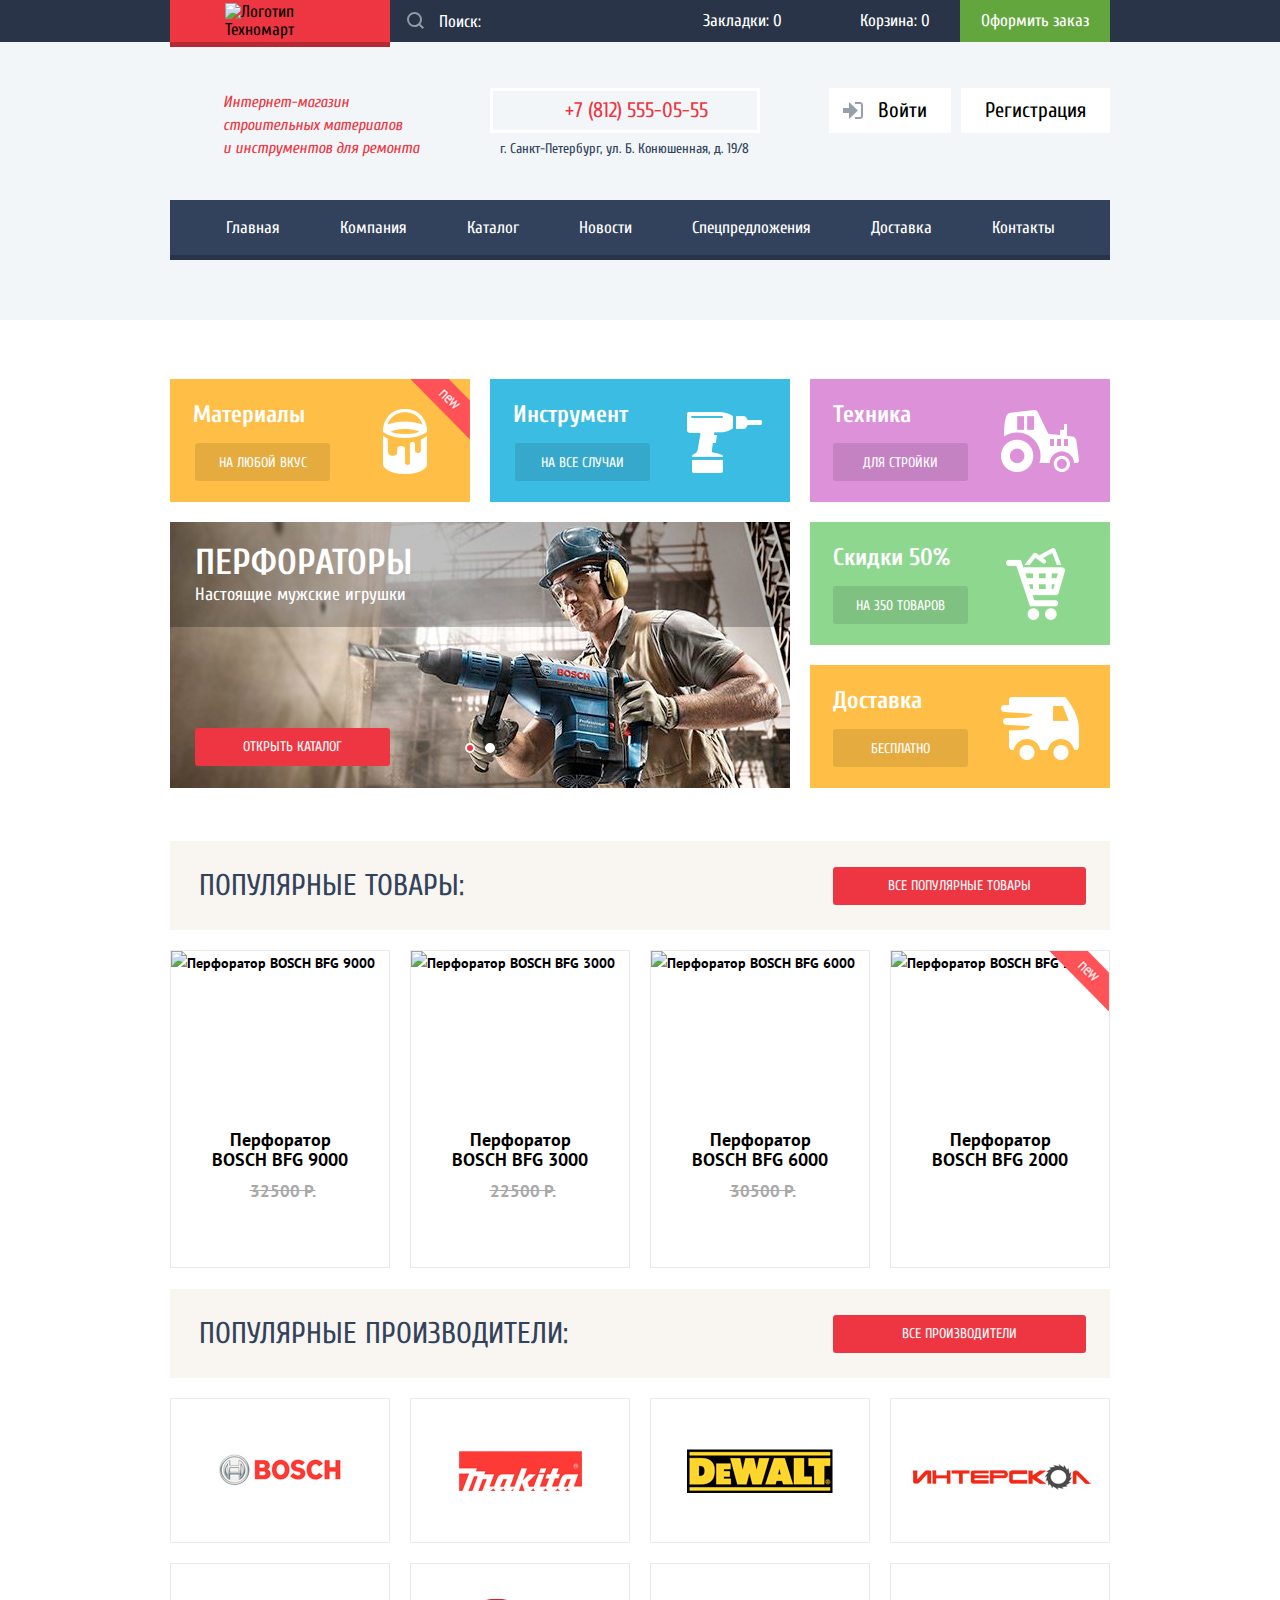
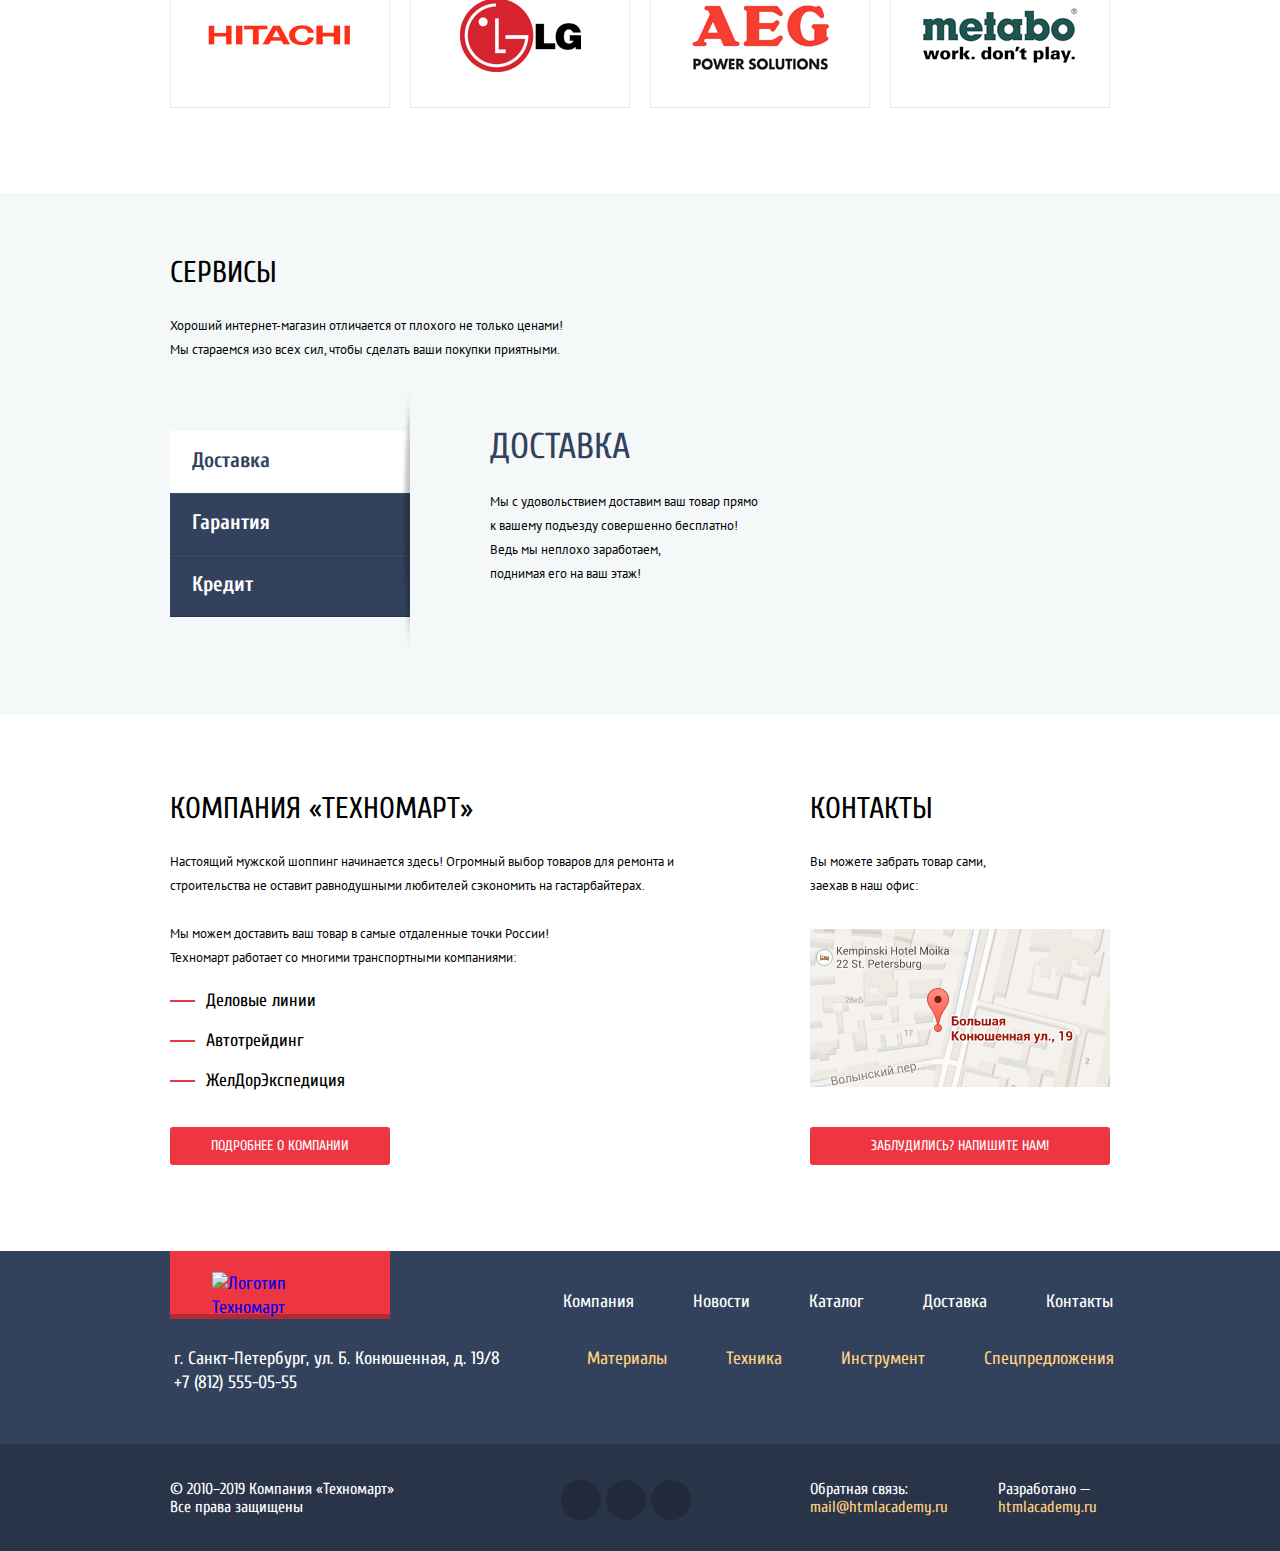
==== commit 8cd123c4: "n3" ====
--- a/index.html
+++ b/index.html
@@ -29,36 +29,30 @@
               <a class="top-menu-link fav-link" href="#">
                 Закладки: <span>0</span>
               </a>
-
               <a class="top-menu-link cart-link" href="#">
                 Корзина: <span>0</span>
               </a>
-
               <a class=" top-menu-link checkout-link" href="#">
                 Оформить заказ
               </a>
             </div>
-
           </nav>
         </div>
       </div>
-
       <div class="container">
         <div class="header-row">
           <h1>Интернет-магазин
             строительных материалов
             и инструментов для ремонта
           </h1>
-
           <div class="header-info">
-            <a href="#">
+            <a href="tel:+7-812-555-05-55">
               <p class="header-phone">
                 +7 (812) 555-05-55
               </p>
             </a>
             <p class="header-adress">г. Санкт-Петербург, ул. Б. Конюшенная, д. 19/8</p>
           </div>
-
           <ul class="user-navigation">
             <li>
               <a class="login-link" href="#">Войти</a>
@@ -66,7 +60,6 @@
             <li><a class="registration-link" href="#">Регистрация</a></li>
           </ul>
         </div>
-
         <nav class="main-navigation">
           <ul class="main-navigation-list">
             <li class="main-navigation-item">
@@ -93,28 +86,22 @@
           </ul>
         </nav>
       </div>
-
     </header>
     <main>
-
       <div class="container">
         <section class="promo">
-
           <div class="promo-item promo-item-1 new-item ">
             <p class="promo-item-name">Материалы</p>
             <a href="#" class="promo-button">на любой вкус</a>
           </div>
-
           <div class="promo-item promo-item-2">
             <p class="promo-item-name">Инструмент</p>
             <a href="#" class="promo-button">на все случаи</a>
           </div>
-
           <div class="promo-item promo-item-3">
             <p class="promo-item-name">Техника</p>
             <a href="#" class="promo-button">для стройки</a>
           </div>
-
           <div class="promo-slider">
             <button class="prev-slide" title="Предыдущий слайд"></button>
             <button class="next-slide" title="Следующий слайд"></button>
@@ -131,49 +118,38 @@
               <a href="catalog.html" class="slider-button button-red">Открыть каталог</a>
             </div>
             <div class="promo-controls">
-
               <label for="promo-radio-1" title="Первый слайд"></label>
               <label for="promo-radio-2" title="Второй слайд"></label>
             </div>
           </div>
-
           <div class="promo-column">
             <div class="promo-item promo-item-4">
               <p class="promo-item-name">Скидки 50%</p>
               <a href="#" class="promo-button">на 350 товаров</a>
             </div>
-
             <div class="promo-item promo-item-5">
               <p class="promo-item-name">Доставка</p>
               <a href="#" class="promo-button">бесплатно</a>
             </div>
           </div>
-
-
         </section>
-
-
         <section class="popular">
-
           <div class="popular-title">
             <h2>Популярные товары:</h2>
             <a class="button popular-items-button button-red" href="#">Все популярные товары</a>
           </div>
-
           <ul class="popular-items">
-
-            <li class="popular-item sale-item">
+            <li class="popular-item sale-item" tabindex="0">
               <div class="action">
-                <a class="action-button action-buy" href="#">Купить</a>
-                <a class="action-button action-fav" href="#">В закладки</a>
+                <a class="action-button action-buy" href="#" tabindex="2">Купить</a>
+                <a class="action-button action-fav" href="#" tabindex="3">В закладки</a>
               </div>
               <img src="img/bfg_9000.jpg" width="218" height="170" alt="Перфоратор BOSCH BFG 9000">
               <h3> Перфоратор BOSCH BFG 9000</h3>
               <p class="old-price">32500 Р.</p>
               <p class="price">25500 Р.</p>
             </li>
-
-            <li class="popular-item sale-item">
+            <li class="popular-item sale-item" tabindex="0">
               <div class="action">
                 <a class="action-button action-buy" href="#">Купить</a>
                 <a class="action-button action-fav" href="#">В закладки</a>
@@ -183,8 +159,7 @@
               <p class="old-price">22500 Р.</p>
               <p class="price">15500 Р.</p>
             </li>
-
-            <li class="popular-item sale-item">
+            <li class="popular-item sale-item" tabindex="0">
               <div class="action">
                 <a class="action-button action-buy" href="#">Купить</a>
                 <a class="action-button action-fav" href="#">В закладки</a>
@@ -194,8 +169,7 @@
               <span class="old-price">30500 Р.</span>
               <p class="price">25500 Р.</p>
             </li>
-
-            <li class="popular-item new-item ">
+            <li class="popular-item new-item " tabindex="0">
               <div class="action">
                 <a class="action-button action-buy" href="#">Купить</a>
                 <a class="action-button action-fav" href="#">В закладки</a>
@@ -206,12 +180,10 @@
               <p class="price">12500 Р.</p>
             </li>
           </ul>
-
           <div class="popular-title">
             <h2>Популярные производители:</h2>
             <a class="button popular-brands-button button-red" href="#">Все производители</a>
           </div>
-
           <ul class="popular-brands">
             <li class="brand">
               <a href="#"> <img src="img/brand-bosch.jpg" width="126" height="37" alt="Bosch"> </a>
@@ -240,31 +212,23 @@
           </ul>
         </section>
       </div>
-
-
       <div class="service-wrap">
         <div class="container">
           <section class="services">
-
             <h2>Сервисы</h2>
-
             <p>
               Хороший интернет-магазин отличается от плохого не только ценами!
               Мы стараемся изо всех сил, чтобы сделать ваши покупки приятными.
             </p>
-
             <div class="service-slider">
               <input type="radio" name="service-slider" id="service-delivery" class="delivery-radio" checked>
               <input type="radio" name="service-slider" id="service-guarantee" class="guarantee-radio">
               <input type="radio" name="service-slider" id="service-credit" class="credit-radio">
-
               <div class="service-slider-controls">
-
                 <label for="service-delivery">Доставка</label>
                 <label for="service-guarantee">Гарантия</label>
                 <label for="service-credit">Кредит</label>
               </div>
-
               <div class="service-slides  service-delivery">
                 <h3> Доставка</h3>
                 <p>
@@ -274,7 +238,6 @@
                   поднимая его на ваш этаж!
                 </p>
               </div>
-
               <div class="service-slides service-guarantee">
                 <h3> Гарантия</h3>
                 <p>
@@ -284,9 +247,7 @@
                   Мы обменяем сгоревший товар на новый.<br>
                   Дом уж восстановите как-нибудь сами.
                 </p>
-
-              </div>
-
+              </div>
               <div class="service-slides  service-credit">
                 <h3>Кредит</h3>
                 <p>
@@ -296,24 +257,18 @@
                 <a class="button credit-send  button-red" href="#">Отправить заявку</a>
               </div>
             </div>
-
           </section>
         </div>
       </div>
-
-
       <div class="container">
         <div class="index-columns">
           <section class="about-us">
-
-
             <h2>КОМПАНИЯ «ТЕХНОМАРТ»</h2>
             <p>
               Настоящий мужской шоппинг начинается здесь!
               Огромный выбор товаров для ремонта и строительства не оставит равнодушными любителей сэкономить на
               гастарбайтерах.
             </p>
-
             <h3 class="visually-hidden">Подробнее о доставке</h3>
             <p>
               Мы можем доставить ваш товар в самые отдаленные точки России!
@@ -326,35 +281,28 @@
             </ul>
             <a class="more-button button-red" href="#">Подробнее о компании</a>
           </section>
-
           <section class="contacts">
-
             <h2>Контакты</h2>
-
             <p>
               Вы можете забрать товар сами,<br>
               заехав в наш офис:
             </p>
-
-            <a class="map" href="#">
+            <a class="map" href="//goo.gl/maps/bZqsG8o6YdG2">
               <img src="img/lil-map.jpg" alt=" Мы находимся по адресу г. Санкт-Петербург, ул. Б. Конюшенная, д. 19/8
                     +7 (812) 555-05-55" width="300" height="158">
             </a>
-            <a class="button write-us-button button-red" href="#">Заблудились? Напишите нам!</a>
+            <a class="button write-us-button button-red" href="write-us.html">Заблудились? Напишите нам!</a>
           </section>
         </div>
       </div>
     </main>
     <footer class="footer">
-
       <div class="up-footer">
         <div class="container">
           <div class="footer-row">
             <a class="logo footer-logo" href="#main-logo">
               <img src="img/svg/logo.svg" width="136" height="22" alt="Логотип Техномарт">
             </a>
-
-
             <ul class="info-navigation">
               <li class="info-navigation-item"><a href="#">Компания</a></li>
               <li class="info-navigation-item"><a href="#">Новости</a></li>
@@ -362,11 +310,8 @@
               <li class="info-navigation-item"><a href="#">Доставка</a></li>
               <li class="info-navigation-item"><a href="#">Контакты</a></li>
             </ul>
-
-          </div>
-
+          </div>
           <div class="footer-row">
-
             <p class="footer-contacts">
               г. Санкт-Петербург, ул. Б. Конюшенная, д. 19/8
               +7 (812) 555-05-55
@@ -380,22 +325,17 @@
           </div>
         </div>
       </div>
-
       <div class="down-footer">
         <div class="container">
-
           <p class="footer-copyright">
             © 2010–2019 Компания «Техномарт»
             Все права защищены
           </p>
-
           <ul class="socials">
             <li><a class="social-button vk" href="#" title="Техномарт во ВКонтакте"> </a></li>
             <li><a class="social-button fb" href="#" title="Техномарт в FaceBook"></a></li>
             <li><a class="social-button inst" href="#" title="Техномарт в Instagram"> </a></li>
           </ul>
-
-
           <ul class="developers">
             <li>
               Обратная связь:
@@ -406,7 +346,6 @@
               <a class="url" href="https://htmlacademy.ru/intensive/htmlcss">htmlacademy.ru</a>
             </li>
           </ul>
-
         </div>
       </div>
     </footer>
@@ -415,7 +354,6 @@
         src="https://www.google.com/maps/embed?pb=!1m18!1m12!1m3!1d1998.6037872533238!2d30.320858716078195!3d59.938716481876206!2m3!1f0!2f0!3f0!3m2!1i1024!2i768!4f13.1!3m3!1m2!1s0x4696310fca145cc1%3A0x42b32648d8238007!2z0JHQvtC70YzRiNCw0Y8g0JrQvtC90Y7RiNC10L3QvdCw0Y8g0YPQuy4sIDE5LzgsINCh0LDQvdC60YIt0J_QtdGC0LXRgNCx0YPRgNCzLCAxOTExODY!5e0!3m2!1sru!2sru!4v1550059396288"
         width="940" height="450" allowfullscreen></iframe>
       <h2 class="visually-hidden">Как до нас добраться</h2>
-
       <button class="close"></button>
     </section>
     <section class="modal modal-write-us">
@@ -442,8 +380,6 @@
     <section class="modal modal-order">
       <div class="modal-order-inner">
         <p>Товар добавлен в корзину!</p>
-
-
         <div class="modal-order-buttons">
           <a class="button-red" href="#">ОФОРМИТЬ ЗАКАЗ</a>
           <button  class="continue-shopping">ПРОДОЛЖИТЬ ПОКУПКИ</button>
--- a/css/style-short.css
+++ b/css/style-short.css
@@ -1 +1 @@
-.button-red,.top-menu-links a{-webkit-box-sizing:border-box;text-align:center}.catalog-item,.header>.container,.popular-item,.promo-column,.services{-webkit-box-orient:vertical;-webkit-box-direction:normal}.map,.social-button{vertical-align:middle}html{min-width:960px}body{margin:0;padding:0;font-weight:400;font-family:Cuprum,Arial,sans-serif;font-size:14px;line-height:24px;text-transform:none;color:#000;background-color:#fff}.about-us h2,.action-button,.button-red,.contacts h2,.popular-title h2,.promo-button,.promo-slide h2,.service-slides>h3,.services h2{text-transform:uppercase}img{max-width:100%}.button-red{box-sizing:border-box;display:block;padding:10px 20px;font-size:14px;line-height:18px;color:#fff;background-color:#ee3643;border-radius:3px}.button-red:hover{background-color:#ca2c37}.button-red:active{background-color:#ba2732}a{text-decoration:none}.header{background-color:#f2f6f8}.top-menu-wrapper{width:100%;background-color:#293449}.container{width:940px;margin:0 auto;padding:0 10px}.top-menu{display:-webkit-box;display:-ms-flexbox;display:flex;font-size:17px;line-height:18px;min-height:42px}.main-logo,.top-menu-links{display:-webkit-box;display:-ms-flexbox}.logo{background-color:#ee3643;-webkit-box-shadow:0 5px 0 0 #b52933;box-shadow:0 5px 0 0 #b52933}.logo:hover{background-color:#ca2c37;-webkit-box-shadow:0 5px 0 0 #9a212a;box-shadow:0 5px 0 0 #9a212a}.logo:active{background-color:#ba2732;-webkit-box-shadow:0 5px 0 0 #8e1e26;box-shadow:0 5px 0 0 #8e1e26}.main-logo{display:flex;width:220px;height:42px}.main-logo img{margin:auto}.checkout-link{background-color:#63a63e}.search-form{display:block;width:270px;position:relative;color:rgba(255,255,255,1)}.search-input{width:100%;height:100%;padding:0 0 0 49px;font-family:inherit;font-size:inherit;line-height:inherit;color:#fff;background-color:transparent;border:none;outline:0}.search-input::-webkit-input-placeholder{color:#fff}.search-form svg{position:absolute;top:12px;left:17px}.search-input:hover{background-color:#212a3a}.search-input:hover+svg{fill:rgba(255,255,255,1)}.search-input:focus+svg{fill:#ee3643}.search-input:focus{color:#000;background-color:#fff}.top-menu-icon{fill:rgba(255,255,255,.5)}.top-menu-links{display:flex;-ms-flex-wrap:wrap;flex-wrap:wrap;width:450px}.header-row,.header>.container{display:-webkit-box;display:-ms-flexbox}.top-menu-links a{box-sizing:border-box;min-width:150px;padding:12px 0;color:#fff}.action-fav,.promo-item{-webkit-box-sizing:border-box}a.cart-link,a.fav-link{position:relative;text-align:right}a.fav-link{padding-right:28px}a.cart-link{padding-right:30px}.cart-link::before,.fav-link::before{content:'';position:absolute;top:12px;left:17px;opacity:.5}.fav-link::before{width:14px;height:16px;background:url(../img/svg/icon-bookmark.svg) center no-repeat}.cart-link::before{width:15px;height:15px;background:url(../img/svg/icon-cart.svg) center no-repeat}.top-menu-links a:active{color:rgba(255,255,255,.5)}.header h1,.header-phone{font-weight:400;color:#ee3643}.cart-link:hover,.fav-link:hover{background-color:#212a3a}.cart-link:hover::before,.fav-link:hover::before{opacity:1}.cart-link:active,.fav-link:active{background-color:#161d29}.cart-link:active::before,.fav-link:active::before{opacity:.5}.checkout-link:hover{background-color:#5fbb2d}.checkout-link:active{background-color:#518534}.header>.container{display:flex;-ms-flex-direction:column;flex-direction:column;-webkit-box-pack:justify;-ms-flex-pack:justify;justify-content:space-between;padding:0 10px;margin:0 auto}.header-row{display:flex;-webkit-box-pack:start;-ms-flex-pack:start;justify-content:flex-start;padding-top:46px;margin-bottom:39px}.header h1{width:200px;margin:0 67px 0 0;padding-left:53px;padding-top:3px;font-family:Cuprum,Arial,sans-serif;font-size:16px;line-height:23px;font-style:italic;white-space:pre-line}.header-phone,.user-navigation,.user-navigation-auth{font-size:21px;line-height:21px}.header-phone{margin:0 0 4px;width:192px;padding:9px 0 9px 72px;background:url(../img/svg/icon-phone.svg) 12px 10px no-repeat;border:3px solid #fff}.header-adress{margin:0;padding-left:10px;font-weight:inherit;color:#32425c}.user-navigation{width:300px;display:-webkit-box;display:-ms-flexbox;display:flex;-ms-flex-wrap:wrap;flex-wrap:wrap;-webkit-box-pack:end;-ms-flex-pack:end;justify-content:flex-end;margin:0 0 0 auto;padding:0;list-style:none}.user-navigation>li:nth-of-type(1){margin-right:10px}.user-navigation a{display:block;padding:12px 24px;color:rgba(0,0,0,1);background-color:#fff}.user-navigation a:hover{color:#ee3643}.user-navigation a:active{color:rgba(0,0,0,.5)}a.login-link{position:relative;padding-left:49px}a.login-link::before{content:'';position:absolute;top:14px;left:14px;width:20px;height:17px;background:url(../img/svg/icon-login.svg) center no-repeat;opacity:.5}a.login-link:hover::before{opacity:1}a.login-link:active::before{opacity:.3}.user-navigation-auth{width:300px;display:-webkit-box;display:-ms-flexbox;display:flex;-ms-flex-wrap:wrap;flex-wrap:wrap;-webkit-box-align:start;-ms-flex-align:start;align-items:flex-start;margin:0 0 0 auto;padding:0;list-style:none}.profile-link{margin-bottom:2px}.profile-link a{position:relative;display:block;padding:12px 0;background-color:#fff;color:#000}.sorting-function a,.user-profile a:active{color:rgba(0,0,0,.5)}.user-profile a{padding-left:47px;padding-right:10px}.profile-extra-link{font-size:16px;line-height:18px;position:relative}.profile-logout a{width:57px;min-height:21px}.profile-extra-link a{margin-right:16px;margin-left:18px;color:#32425c;border-bottom:1px solid #32425c}.profile-extra-link a:hover{color:#ee3643;border-color:#ee3643}.profile-extra-link a:active{color:#32425c;border-color:#32425c;opacity:.5}.profile-logout a::before,.user-profile a::before{position:absolute;opacity:.3;content:''}.profile-extra-link:not(:last-of-type)::after{content:'';position:absolute;top:50%;left:100%;width:2px;height:2px;border-radius:50%;background-color:#32425c}.user-profile a::before{top:13px;left:13px;width:20px;height:18px;background:url(../img/svg/icon-user.svg) center no-repeat}.profile-logout a::before{top:14px;right:11px;width:21px;height:17px;background:url(../img/svg/icon-logout.svg) center no-repeat}.profile-logout a:hover::before,.user-profile a:hover::before{opacity:1}.profile-logout a:active::before,.user-profile a:active::before{opacity:.5}.main-navigation{margin-bottom:60px}.main-navigation-list{width:100%;display:-moz-flex;display:-ms-flex;display:-o-flex;display:-webkit-box;display:-ms-flexbox;display:flex;-ms-flex-wrap:wrap;flex-wrap:wrap;-webkit-box-pack:start;-ms-flex-pack:start;justify-content:flex-start;-webkit-box-align:stretch;-ms-flex-align:stretch;align-items:stretch;margin:0;padding:0;list-style:none}.main-navigation-item a{width:auto;display:block;padding:19px 30px;color:rgba(255,255,255,1);background-color:#32425c;-webkit-box-shadow:0 5px 0 0 #293449;box-shadow:0 5px 0 0 #293449;margin-bottom:5px;font-size:17px;line-height:17px}.main-navigation-item:nth-of-type(1){-webkit-box-flex:1;-ms-flex-positive:1;flex-grow:1;text-align:right}.action-button,.brand a,.price,.promo-button{text-align:center}.main-navigation-item:nth-of-type(7){-webkit-box-flex:1;-ms-flex-positive:1;flex-grow:1}.main-navigation a:hover{background-color:#293449}.main-navigation a:active{background-color:#1d2739;color:rgba(255,255,255,.5)}.promo{display:-webkit-box;display:-ms-flexbox;display:flex;-ms-flex-wrap:wrap;flex-wrap:wrap;padding-top:59px;padding-bottom:33px}.promo-item{box-sizing:border-box;width:300px;margin-bottom:20px;padding-top:20px;padding-left:23px;padding-bottom:22px}.promo-item-name{margin:0 0 13px;font-size:24px;line-height:30px;font-weight:700;color:#fff}.promo-item-1,.promo-item-2,.promo-slider{margin-right:20px}.promo-button{display:block;width:135px;padding-bottom:9px;padding-top:11px;background-color:rgba(0,0,0,.1);border-radius:3px;font-size:14px;line-height:18px;color:#fff}.promo-button:hover{background-color:rgba(0,0,0,.15)}.promo-button:active{background-color:rgba(0,0,0,.2)}.promo-item-1 .promo-button,.promo-item-2 .promo-button{margin-left:2px}.promo-item-1{background:url(../img/icon-1.png) 213px 30px no-repeat #ffbf47}.promo-item-2{background:url(../img/icon-2.png) 197px 33px no-repeat #3bbce3}.promo-item-3{background:url(../img/icon-3.png) 191px 50% no-repeat #dc91d8}.promo-item-4{background:url(../img/icon-4.png) 196px 50% no-repeat #8ed78f}.promo-item-5{background:url(../img/icon-5.png) 191px 32px no-repeat #ffbf47}.promo-column{display:-webkit-box;display:-ms-flexbox;display:flex;-ms-flex-direction:column;flex-direction:column}.promo-slider{position:relative;width:620px;height:266px;-ms-flex-item-align:start;align-self:flex-start}.brand img,.popular-title h2{-ms-grid-row-align:center;align-self:center}.promo-slider>input{display:none}.promo-slider>button{position:absolute;width:22px;height:40px;z-index:1;border:none;cursor:pointer}.next-slide{top:115px;right:25px;background:url(../img/svg/icon-right.svg) center no-repeat}.prev-slide{top:115px;left:25px;background:url(../img/svg/icon-left.svg) center no-repeat}.promo-controls{position:absolute;left:295px;bottom:35px;display:-webkit-box;display:-ms-flexbox;display:flex;width:30px;-webkit-box-pack:justify;-ms-flex-pack:justify;justify-content:space-between;z-index:1}.promo-controls>label{display:block;width:6px;height:6px;border-radius:50%;background-color:#fff;border:2px solid #fff;cursor:pointer}.promo-radio-1:checked~.promo-controls label:nth-of-type(1),.promo-radio-2:checked~.promo-controls label:nth-of-type(2){background-color:#ee3643}.promo-radio-1:checked~.promo-slide:nth-of-type(1),.promo-radio-2:checked~.promo-slide:nth-of-type(2){display:block}.promo-slide{position:relative;display:none;width:100%;height:100%}.promo-slide h2{margin:0 0 2px;padding-top:23px;padding-left:25px;color:#fff;font-size:36px;line-height:36px;font-weight:700}.promo-slide p{margin:0;padding-left:25px;color:#fff;font-size:18px;line-height:24px}.promo-slide-1{background:url(../img/slider-image-1.jpg) no-repeat #000}.promo-slide-2{background:url(../img/slider-image-2.jpg) no-repeat #000}.slider-button{position:absolute;left:25px;bottom:22px;width:195px}.popular{padding-bottom:65px}.popular-title{margin-bottom:21px;padding:26px 24px 24px 29px;display:-webkit-box;display:-ms-flexbox;display:flex;-webkit-box-pack:justify;-ms-flex-pack:justify;justify-content:space-between;-webkit-box-align:baseline;-ms-flex-align:baseline;align-items:baseline;background-color:#f9f5f0}.popular-title h2{-ms-flex-item-align:center;margin:0;color:#32425c;font-size:30px;line-height:30px;font-weight:inherit}.popular-brands-button,.popular-items-button{width:253px}.catalog-items,.popular-items{display:-webkit-box;display:-ms-flexbox;display:flex;-ms-flex-wrap:wrap;flex-wrap:wrap;margin:0 0 0 -20px;padding:0;list-style:none}.catalog-item,.popular-item{position:relative;display:-webkit-box;display:-ms-flexbox;display:flex;-ms-flex-direction:column;flex-direction:column;-webkit-box-align:center;-ms-flex-align:center;align-items:center;margin-left:20px;margin-bottom:20px;padding-bottom:20px;font-family:"PT Sans",Arial,sans-serif;font-weight:700;border:1px solid #eaeaea;z-index:1}.new-item{position:relative}.new-item::before{content:'';position:absolute;width:60px;height:60px;top:0;right:0;background-image:url(../img/new-label.png)}.action{opacity:0;position:absolute;top:0;left:0;width:218px;padding:44px 0 31px;background-color:#fff}.catalog-item:focus-within,.catalog-item:hover,.popular-item:focus-within,.popular-item:hover{border-color:#fff;-webkit-box-shadow:0 10px 25px rgba(41,52,73,.5);box-shadow:0 10px 25px rgba(41,52,73,.5)}.catalog-item:focus-within .action,.catalog-item:hover .action,.popular-item:focus-within .action,.popular-item:hover .action{opacity:1;z-index:2}.action-button{display:block;width:135px;padding-top:9px;padding-bottom:8px;margin:0 auto;font-family:Cuprum,Arial,sans-serif;font-size:14px;line-height:18px;font-weight:400;border-radius:3px}.brand,.popular-brands{display:-webkit-box;display:-ms-flexbox}.action-buy{position:relative;margin-bottom:10px;color:#fff;background-color:#63a63e;-webkit-box-shadow:0 3px #367315;box-shadow:0 3px #367315}.action-buy::before{content:'';position:absolute;width:15px;height:15px;top:11px;left:12px;background-image:url(../img/svg/icon-cart.svg);opacity:.5}.action-buy:active::before,.action-buy:hover::before{opacity:1}.action-buy:hover{background-color:#5fbb2d}.action-buy:active{background-color:#518534;-webkit-box-shadow:0 3px #518534;box-shadow:0 3px #518534}.action-fav{box-sizing:border-box;color:#32425c;border:3px solid #63a63e}.action-fav:hover{border-color:#32425c}.action-fav:active{opacity:.3}.catalog-item img,.popular-item img{margin-bottom:9px}.catalog-item h3,.popular-item h3{margin:0 auto 30px;width:160px;font-size:18px;line-height:20px;text-align:center}.old-price,.price{font-size:17px;line-height:18px}.sale-item h3{margin-bottom:12px}.old-price{margin:0 -5px 9px 0;color:#a9a9a9;text-decoration:line-through}.price{width:141px;margin:0 -7px 0 0;padding:10px 0;color:#fff;background:url(../img/svg/red-button.svg) center no-repeat}.popular-brands{display:flex;-ms-flex-wrap:wrap;flex-wrap:wrap;padding:0;margin:0;list-style:none}.brand{display:flex;margin-right:20px;margin-bottom:20px;border:1px solid #eaeaea}.brand a,.services{display:-webkit-box;display:-ms-flexbox}.brand:nth-of-type(4n){margin-right:0}.brand a{display:flex;width:218px;height:143px;-webkit-box-pack:center;-ms-flex-pack:center;justify-content:center}.brand img{-ms-flex-item-align:center}.footer,.services{-ms-flex-direction:column}.brand a:focus,.brand a:hover{-webkit-box-shadow:0 10px 25px rgba(41,52,73,.5);box-shadow:0 10px 25px rgba(41,52,73,.5)}.brand a:active{-webkit-box-shadow:0 4px 10px rgba(41,52,73,.5);box-shadow:0 4px 10px rgba(41,52,73,.5);opacity:.5}.service-wrap{height:100%;background-color:#f4f8f9}.services{display:flex;flex-direction:column;padding-top:65px}.services h2,.services p{padding:0;font-weight:inherit}.services h2{margin:0 0 27px;font-size:30px;line-height:30px}.services p{margin:0;font-family:"PT Sans",Arial,sans-serif;color:#000;font-size:13px;line-height:24px}.about-us p,.contacts p{font-family:'PT Sans',Arial,sans-serif}.services>p{width:400px;margin-bottom:67px}.service-slider{display:-webkit-box;display:-ms-flexbox;display:flex;-webkit-box-pack:justify;-ms-flex-pack:justify;justify-content:space-between}.service-slider>input{display:none}.service-slider-controls>label{-webkit-box-sizing:border-box;box-sizing:border-box;display:block;width:240px;padding-left:22px;padding-top:14px;padding-bottom:18px;color:#fff;font-size:21px;line-height:30px;font-weight:700;background-color:#32425c;-webkit-box-shadow:0 1px 0 0 #293449,inset 0 1px 0 0 #405069;box-shadow:0 1px 0 0 #293449,inset 0 1px 0 0 #405069;cursor:pointer}.form-input input,.form-input textarea{-webkit-box-sizing:border-box;outline:0}.about-us h2,.about-us p,.catalog-inner h1,.catalog-inner h2,.contacts h2,.contacts p,.service-slides>h3,.shipping-methods{font-weight:inherit}.service-slider-controls>label:hover{background-color:#293449}.service-slider-controls{position:relative}.service-slider-controls::after{content:" ";position:absolute;right:0;top:-50px;width:10px;height:280px;background:url(../img/shadow.png) center center no-repeat}.credit-radio:checked~.service-slider-controls label:nth-of-type(3),.delivery-radio:checked~.service-slider-controls label:nth-of-type(1),.guarantee-radio:checked~.service-slider-controls label:nth-of-type(2){color:#32425c;background-color:#fff;-webkit-box-shadow:0 1px 0 0 #f5f8fa;box-shadow:0 1px 0 0 #f5f8fa}.service-slides{display:none;width:620px;min-height:285px;margin-bottom:auto}.credit-radio:checked~.service-slides:nth-of-type(4),.delivery-radio:checked~.service-slides:nth-of-type(2),.guarantee-radio:checked~.service-slides:nth-of-type(3){display:block}.service-slides>h3{margin:0 0 24px;padding:0;color:#32425c;font-size:36px;line-height:36px}.info-navigation a,.up-footer{color:#fff}.service-delivery{background:url(../img/delivery.png) right bottom no-repeat}.service-guarantee{background:url(../img/gurantie.png) right bottom no-repeat}.service-credit{background:url(../img/credit.png) right bottom no-repeat}.service-delivery p{width:275px}.service-guarantee p{width:379px}.service-credit p{width:320px;margin-bottom:26px}.credit-send{width:195px}.index-columns{padding-top:79px;padding-bottom:86px;display:-webkit-box;display:-ms-flexbox;display:flex}.about-us{width:540px}.about-us h2{margin:0 0 26px;font-size:30px;line-height:30px}.about-us p{margin:0 0 24px;font-size:13px;line-height:24px}.about-us p:last-of-type{width:390px;margin-bottom:21px}.shipping-methods{margin:0 0 37px;padding:0;list-style:none;font-size:18px;line-height:20px}.shipping-methods li{position:relative;margin-bottom:20px;padding-left:36px}.shipping-methods li:last-of-type{margin-bottom:0}.shipping-methods li::before{display:block;margin-right:10px;content:"";width:25px;height:2px;position:absolute;top:9px;left:0;background-color:#ee3643}.more-button{width:220px}.contacts{width:300px;margin-left:auto}.contacts h2{margin:0 0 26px;font-size:30px;line-height:30px}.contacts p{margin:0 0 31px;font-size:13px;line-height:24px}.map{display:inline-block;width:300px;height:158px;margin-bottom:41px;background-color:#fff}.footer,.up-footer .container{display:-webkit-box;display:-ms-flexbox;-webkit-box-orient:vertical;-webkit-box-direction:normal}.write-us-button{width:300px;border:none}.footer{display:flex;flex-direction:column;-webkit-box-pack:center;-ms-flex-pack:center;justify-content:center}.up-footer .container{display:flex;-ms-flex-direction:column;flex-direction:column}.footer-row,.info-navigation{display:-webkit-box;display:-ms-flexbox}.up-footer{width:100%;font-size:18px;line-height:24px;background-color:#32425c}.footer-row{display:flex;-webkit-box-pack:space-between;-ms-flex-pack:space-between;justify-content:space-between;-webkit-box-align:start;-ms-flex-align:start;align-items:flex-start}.footer-row:last-of-type{padding-top:33px;padding-bottom:48px}.footer-logo{width:220px;height:63px}.footer-logo img{padding:21px 42px}.info-navigation{display:flex;-webkit-box-pack:justify;-ms-flex-pack:justify;justify-content:flex-start;width:547px;padding:38px 0 0;margin:0;list-style:none;-ms-flex-item-align:end;align-self:end}.info-navigation li:not(:last-of-type),.product-navigation li:not(:last-of-type){margin:0 59px 0 0}.info-navigation a:hover{-webkit-box-shadow:inset 0 -1px 0 0 #32425c,inset 0 -2px 0 0 #fff;box-shadow:inset 0 -1px 0 0 #32425c,inset 0 -2px 0 0 #fff}.footer-contacts{margin:0;width:340px;padding-left:4px}.product-navigation{display:-webkit-box;display:-ms-flexbox;display:flex;-webkit-box-pack:justify;-ms-flex-pack:justify;justify-content:flex-start;width:523px;padding:0;margin:0;list-style:none;-ms-flex-item-align:start;align-self:flex-start}.product-navigation a{color:#ffd180}.product-navigation a:hover{-webkit-box-shadow:inset 0 -1px 0 0 #32425c,inset 0 -2px 0 0 #ffd180;box-shadow:inset 0 -1px 0 0 #32425c,inset 0 -2px 0 0 #ffd180}.up-footer a:not(.footer-logo):active{opacity:.5;-webkit-box-shadow:none;box-shadow:none}.down-footer{width:100%;background-color:#293449;font-size:16px;line-height:18px;color:#fff}.down-footer .container{display:-webkit-box;display:-ms-flexbox;display:flex;padding-top:37px;padding-bottom:28px}.developers,.developers li,.socials{padding:0;list-style:none}.footer-copyright{width:230px;margin:0 156px 0 0}.socials{width:135px;margin:0;display:-webkit-box;display:-ms-flexbox;display:flex;-ms-flex-wrap:wrap;flex-wrap:wrap}.social-button{display:inline-block;margin-left:5px;width:40px;height:40px;border-radius:50%}.social-button:active,.social-button:hover{background-color:#ee3643}.vk{background:url(../img/svg/icon-vk.svg) center no-repeat #212a3a}.fb{background:url(../img/svg/icon-fb.svg) center no-repeat #212a3a}.inst{background:url(../img/svg/icon-insta.svg) center no-repeat #212a3a}.developers{width:300px;display:-webkit-box;display:-ms-flexbox;display:flex;-webkit-box-pack:end;-ms-flex-pack:end;justify-content:flex-end;margin:0 0 0 auto}.developers li{margin:0}.developers li:first-of-type{margin-right:50px}.developers a{color:#ffd180}.developers a:hover{-webkit-box-shadow:inset 0 -1px 0 0 #293449,inset 0 -2px 0 0 #ffd180;box-shadow:inset 0 -1px 0 0 #293449,inset 0 -2px 0 0 #ffd180}.developers a:active{color:#ee3643;-webkit-box-shadow:none;box-shadow:none}.visually-hidden{position:absolute;clip:rect(0 0 0 0);width:1px;height:1px;margin:-1px}.modal{position:fixed;top:50%;left:50%;border-top:7px solid #ff5358;-webkit-box-shadow:0 0 16px 0 rgba(0,0,0,.5);box-shadow:0 0 16px 0 rgba(0,0,0,.5);z-index:5}.popup-map{display:none;width:940px;height:450px;margin:-225px -470px;border-top:none}.popup-map>iframe{border:0}.close{position:absolute;top:9px;right:9px;width:21px;height:21px;border:none;background-image:url(../img/close-icon.png);background-color:transparent;cursor:pointer;z-index:5}.modal-write-us{display:none;width:620px;margin:-210px -310px;background-color:#fff;border-top:7px solid #ff5358}.input-wrap,.modal-write-us form{display:-webkit-box;display:-ms-flexbox}.modal-write-us form{display:flex;-webkit-box-orient:vertical;-webkit-box-direction:normal;-ms-flex-direction:column;flex-direction:column;-ms-flex-wrap:wrap;flex-wrap:wrap;background-color:#f4f4f4}.input-wrap{display:flex;-ms-flex-wrap:wrap;flex-wrap:wrap;-webkit-box-pack:justify;-ms-flex-pack:justify;justify-content:space-between;padding:45px 80px 37px;background-color:#fff}.form-input,.modal-order-inner{display:-webkit-box;display:-ms-flexbox;-webkit-box-orient:vertical;-webkit-box-direction:normal}.form-input{display:flex;-ms-flex-direction:column;flex-direction:column;margin:0 0 20px;padding:0;text-align:left}.form-input:last-child{margin-bottom:0}.form-input label{margin-bottom:11px;font-size:18px;line-height:18px;color:#000}.form-input input{width:220px;box-sizing:border-box;padding:10px 0 11px 15px;border:3px solid #d7dcde;border-radius:3px}.form-input textarea{width:460px;height:114px;box-sizing:border-box;padding-top:14px;padding-left:17px;border:3px solid #d7dcde;border-radius:3px;resize:none}.form-input input:hover,.form-input textarea:hover{border-color:#b5b5b5}.form-input input:focus,.form-input textarea:focus{border-color:#ee3643}.write-us-form-button{width:460px;margin:37px auto;border:none}.modal-order{display:none;margin:-140px -310px}.modal-order-inner{display:flex;-ms-flex-direction:column;flex-direction:column;-webkit-box-align:stretch;-ms-flex-align:stretch;align-items:stretch;width:620px}.breadcrumbs,.modal-order-buttons{display:-webkit-box;display:-ms-flexbox}.modal-order-buttons{display:flex;-ms-flex-wrap:wrap;flex-wrap:wrap;-webkit-box-pack:center;-ms-flex-pack:center;justify-content:center;-webkit-box-align:center;-ms-flex-align:center;align-items:center;padding:37px 0;background:#f1f1f1}.continue-shopping,.modal-order a{width:220px;display:inline-block;vertical-align:middle}.modal-order p{margin:0;padding:63px 0 70px 180px;font-size:30px;line-height:30px;background:url(../img/svg/icon-mark.svg) 80px 48px no-repeat #fff}.breadcrumbs,.continue-shopping{line-height:18px;text-transform:uppercase}.modal-order a{margin-right:20px}.continue-shopping{-webkit-box-sizing:border-box;box-sizing:border-box;padding:10px 20px;font-family:Cuprum,Arial,sans-serif;font-size:14px;text-align:center;color:#000;background-color:#fff;border:none;border-radius:3px;cursor:pointer}.breadcrumbs,.catalog-columns,.filters{font-family:"PT Sans",Arial,sans-serif}.breadcrumbs{display:flex;margin:0;padding:21px 0 20px;list-style:none;font-size:13px}.breadcrumbs>li{position:relative;margin-right:40px}.breadcrumbs>li:not(:first-of-type)::before{content:'';position:absolute;width:8px;height:12px;top:2px;left:-25px;background:url(../img/svg/icon-right-small.svg) center no-repeat}.home-icon{vertical-align:-1px}.breadcrumbs a{color:#000}.catalog-inner h1{margin:0 0 20px;padding:30px 0 29px 29px;background-color:#f2f6f8;font-size:30px;line-height:30px;color:#32425c;text-transform:uppercase}.catalog-columns{display:-webkit-box;display:-ms-flexbox;display:flex}.catalog-inner h2{margin:0;color:#000;font-size:13px;line-height:18px;text-transform:uppercase}.filters h2{margin-bottom:11px;padding:10px 0 10px 19px;background-color:#f7f3ec;border-radius:2px}.filters{width:220px;margin-right:20px;text-transform:uppercase}.filters fieldset{margin:0 0 79px;padding:0;border:none}.filters fieldset:not(:last-of-type){margin-bottom:16px;padding-bottom:25px;border-bottom:1px solid #e5e5e5}.filters fieldset:nth-of-type(2){padding-bottom:22px}.filters legend{margin:0 0 14px;font-size:17px;line-height:30px;font-weight:700}.filters label{position:relative;display:block;margin-bottom:20px;padding-left:35px;font-size:15px;line-height:20px;cursor:pointer}.filters label:last-of-type{margin-bottom:0}.price-slider{position:relative;margin-bottom:9px;width:220px;height:80px;border-radius:2px;background-color:#f7f3ec}.scale{position:absolute;top:49%;left:20px;width:180px;height:2px;background-color:#d7dcde}.active-scale{display:block;width:60%;height:100%;background-color:#00ca74}.pointer-from,.pointer-to{position:absolute;top:-9px;width:20px;height:20px;background-color:#fff;border-radius:50%;-webkit-box-shadow:0 2px 1px rgba(0,0,0,.3);box-shadow:0 2px 1px rgba(0,0,0,.3);cursor:pointer}.pointer-to{left:60%}.pointer-from::before,.pointer-to::before{content:'';position:absolute;top:8px;left:8px;width:4px;height:4px;background-color:#ababab;border-radius:50%}input[name=price-from],input[name=price-to]{-webkit-box-sizing:border-box;box-sizing:border-box;padding:0;width:95px;height:38px;background-color:#f7f3ec;border:none;border-radius:2px;font-size:17px;line-height:18px;font-family:inherit;text-align:center}.catalog-sorting,.filters button[type=submit],.pagination-item a{font-size:13px;line-height:18px;text-transform:uppercase}.minus-sign{position:relative;top:-3px;display:inline-block;vertical-align:middle;width:10px;height:1px;margin:0 10px;background-color:#000}.catalog-row,.catalog-sorting{display:-webkit-box;display:-ms-flexbox}.checkbox-indicator::after,.checkbox-indicator::before,.radio-indicator::before{content:'';position:absolute;background-color:#c5c5c5;opacity:0}.checkbox-indicator{position:absolute;top:-2px;left:0;width:19px;height:19px;border:2px solid #c5c5c5;border-radius:2px}.checkbox-indicator::after{-webkit-box-sizing:border-box;box-sizing:border-box;top:-4px;left:12px;width:6px;height:20px;border:1px solid rgba(255,255,255,1);border-bottom:none;-webkit-transform:rotate(45deg);-ms-transform:rotate(45deg);transform:rotate(45deg)}.checkbox-indicator::before{-webkit-box-sizing:border-box;box-sizing:border-box;top:6px;left:5px;width:4px;height:9px;-webkit-transform:rotate(-45deg);-ms-transform:rotate(-45deg);transform:rotate(-45deg);z-index:1}.radio-indicator{-webkit-box-sizing:border-box;box-sizing:border-box;position:absolute;top:-3px;left:0;width:25px;height:25px;border:4px solid #c5c5c5;border-radius:50%}.radio-indicator::before{top:4px;left:4px;width:9px;height:9px;border-radius:50%}input[type=checkbox]:disabled+.checkbox-indicator,input[type=radio]:disabled+.radio-indicator{opacity:.5}input[type=checkbox]:checked+.checkbox-indicator:after,input[type=checkbox]:checked+.checkbox-indicator:before,input[type=radio]:checked+.radio-indicator:before{opacity:1}.filters-checkbox:focus .checkbox-indicator,.filters-checkbox:hover .checkbox-indicator,.filters-radio:focus .radio-indicator,.filters-radio:hover .radio-indicator{border-color:#b5b5b5}.filters-checkbox input[type=checkbox]:focus+.checkbox-indicator,.filters-radio input[type=radio]:focus+.radio-indicator{outline:dotted thin;outline:-webkit-focus-ring-color solid 2px;border-color:#b5b5b5}.filters-checkbox:focus .checkbox-indicator::after,.filters-checkbox:focus .checkbox-indicator::before,.filters-checkbox:hover .checkbox-indicator::after,.filters-checkbox:hover .checkbox-indicator::before,.filters-radio:focus .radio-indicator::before,.filters-radio:hover .radio-indicator::before{background-color:#b5b5b5}.filters button[type=submit]{padding:10px 38px 8px 39px;background-color:#fff;border:1px solid #e5e5e5}.catalog-row{display:flex;-webkit-box-orient:vertical;-webkit-box-direction:normal;-ms-flex-direction:column;flex-direction:column;-ms-flex-wrap:wrap;flex-wrap:wrap;width:700px}.catalog-sorting{display:flex;-ms-flex-wrap:wrap;flex-wrap:wrap;-webkit-box-pack:justify;-ms-flex-pack:justify;justify-content:flex-start;margin-bottom:20px;padding:10px 17px 9px 19px;font-weight:inherit;background-color:#f7f3ec;border-radius:2px}.sorting-direction,.sorting-function{display:-webkit-box;display:-ms-flexbox}.catalog-sorting h2{margin-right:140px}.sorting-direction{display:flex;-ms-flex-wrap:wrap;flex-wrap:wrap;-webkit-box-pack:justify;-ms-flex-pack:justify;justify-content:space-between;width:43px;margin-left:auto}.sorting-direction-down,.sorting-direction-up{display:inline-block;vertical-align:top;width:0;height:0;-ms-flex-item-align:center;-ms-grid-row-align:center;align-self:center;border-left:5.5px solid transparent;border-right:5.5px solid transparent;border-bottom:10px solid rgba(0,0,0,.5)}.sorting-function{display:flex;-webkit-box-pack:justify;-ms-flex-pack:justify;justify-content:space-between;width:355px}.sorting-function a{border-bottom:1px dotted #ee3643}.sorting-function a:hover{color:#000;border-bottom-style:solid}a.active-function,a.active-function:hover{color:#ee3643;border-bottom:none}.sorting-direction-down{-webkit-transform:rotate(180deg);-ms-transform:rotate(180deg);transform:rotate(180deg)}.sorting-direction-down:hover,.sorting-direction-up:hover{border-bottom-color:#000}.active-direction,.active-direction:hover{border-bottom-color:#ee3643}.catalog-items{margin-bottom:32px}.pagination{display:-webkit-box;display:-ms-flexbox;display:flex;margin:0 0 60px;padding:0;list-style:none}.pagination-item{margin-right:11px}.pagination-item a{display:block;padding:9px 14px;border:1px solid #e5e5e5;border-radius:2px;color:#000;font-weight:400}.pagination-item-next a{padding-left:31px;padding-right:31px}.pagination-item a:hover{border-color:#bdc6ca}.pagination-item a:active{border-color:#ee3643}.pagination-item-current a,.pagination-item-current a:active,.pagination-item-current a:hover{background-color:#ee3643;border-color:#ee3643;color:#fff}.few-words{padding-top:64px;padding-bottom:68px;background-color:#f2f6f8}.few-words h3{margin:0 0 27px;font-size:30px;line-height:30px;font-weight:400}.few-words p{margin:0;font-family:"PT Sans",Arial,sans-serif;font-size:13px;line-height:24px;font-weight:400}.modal-show{display:block;-webkit-animation-name:modal-open;animation-name:modal-open;-webkit-animation-duration:.5s;animation-duration:.5s}@-webkit-keyframes modal-open{0%{-webkit-transform:translateY(-2000px);transform:translateY(-2000px)}70%{-webkit-transform:translateY(30px);transform:translateY(30px)}90%{-webkit-transform:translateY(-10px);transform:translateY(-10px)}100%{-webkit-transform:translateY(0);transform:translateY(0)}}@keyframes modal-open{0%{-webkit-transform:translateY(-2000px);transform:translateY(-2000px)}70%{-webkit-transform:translateY(30px);transform:translateY(30px)}90%{-webkit-transform:translateY(-10px);transform:translateY(-10px)}100%{-webkit-transform:translateY(0);transform:translateY(0)}}.modal-shake{-webkit-animation-name:shake;animation-name:shake;-webkit-animation-duration:.3s;animation-duration:.3s}@-webkit-keyframes shake{0%,100%{-webkit-transform:translateX(0);transform:translateX(0)}20%,80%{-webkit-transform:translateX(10px);transform:translateX(10px)}60%{-webkit-transform:translateX(-10px);transform:translateX(-10px)}}@keyframes shake{0%,100%{-webkit-transform:translateX(0);transform:translateX(0)}20%,80%{-webkit-transform:translateX(10px);transform:translateX(10px)}60%{-webkit-transform:translateX(-10px);transform:translateX(-10px)}}.not-emty{background-color:#ee3643}.not-emty:hover{background-color:#ca2c37}.not-emty:active{background-color:#ba2732}
+html{min-width:960px}body{margin:0;padding:0;font-weight:400;font-family:'Cuprum','Arial',sans-serif;font-size:14px;line-height:24px;text-transform:none;color:#000;background-color:#fff}img{max-width:100%;height:auto}.button-red{-webkit-box-sizing:border-box;box-sizing:border-box;display:block;padding:10px 20px;text-transform:uppercase;font-size:14px;line-height:18px;text-align:center;color:#fff;background-color:#ee3643;border-radius:3px}.button-red:hover{background-color:#ca2c37}.button-red:active{background-color:#ba2732}a{text-decoration:none}.header{background-color:#f2f6f8}.top-menu-wrapper{width:100%;background-color:#293449}.container{width:940px;margin:0 auto;padding:0 10px}.top-menu{display:-webkit-box;display:-ms-flexbox;display:flex;font-size:17px;line-height:18px;min-height:42px}.logo{background-color:#ee3643;-webkit-box-shadow:0 5px 0 0 #b52933;box-shadow:0 5px 0 0 #b52933}.logo:hover{background-color:#ca2c37;-webkit-box-shadow:0 5px 0 0 #9a212a;box-shadow:0 5px 0 0 #9a212a}.logo:active{background-color:#ba2732;-webkit-box-shadow:0 5px 0 0 #8e1e26;box-shadow:0 5px 0 0 #8e1e26}.main-logo{display:-webkit-box;display:-ms-flexbox;display:flex;width:220px;height:42px}.main-logo img{margin:auto}.checkout-link{background-color:#63a63e}.search-form{display:block;width:270px;position:relative;color:rgba(255,255,255,1)}.search-input{width:100%;height:100%;padding:0;padding-left:49px;font-family:inherit;font-size:inherit;line-height:inherit;color:#fff;background-color:transparent;border:none;outline:none}.search-input::-webkit-input-placeholder{color:white}.search-form svg{position:absolute;top:12px;left:17px}.search-input:hover{background-color:#212a3a}.search-input:hover+ svg{fill:rgba(255,255,255,1);}.search-input:focus + svg{fill:#ee3643}.search-input:focus{color:black;background-color:#fff}.top-menu-icon{fill:rgba(255,255,255,.5)}.top-menu-links{display:-webkit-box;display:-ms-flexbox;display:flex;-ms-flex-wrap:wrap;flex-wrap:wrap;width:450px}.top-menu-links a{-webkit-box-sizing:border-box;box-sizing:border-box;min-width:150px;padding:12px 0;color:white;text-align:center}a.fav-link,a.cart-link{position:relative;text-align:right}a.fav-link{padding-right:28px}a.cart-link{padding-right:30px}.fav-link::before,.cart-link::before{content:'';position:absolute;top:12px;left:17px;opacity:.5}.fav-link::before{width:14px;height:16px;background:url(../img/svg/icon-bookmark.svg) no-repeat center}.cart-link::before{width:15px;height:15px;background:url(../img/svg/icon-cart.svg) no-repeat center}.top-menu-links a:active{color:rgba(255,255,255,.5)}.fav-link:hover,.cart-link:hover{background-color:#212a3a}.fav-link:hover::before,.cart-link:hover::before{opacity:1}.fav-link:active,.cart-link:active{background-color:#161d29}.fav-link:active::before,.cart-link:active::before{opacity:.5}.checkout-link:hover{background-color:#5fbb2d}.checkout-link:active{background-color:#518534}.header>.container{display:-webkit-box;display:-ms-flexbox;display:flex;-webkit-box-orient:vertical;-webkit-box-direction:normal;-ms-flex-direction:column;flex-direction:column;-webkit-box-pack:justify;-ms-flex-pack:justify;justify-content:space-between;padding:0 10px;margin:0 auto}.header-row{display:-webkit-box;display:-ms-flexbox;display:flex;-webkit-box-pack:start;-ms-flex-pack:start;justify-content:flex-start;padding-top:46px;margin-bottom:39px}.header h1{width:200px;margin:0;margin-right:67px;padding-left:53px;padding-top:3px;font-family:'Cuprum','Arial',sans-serif;font-size:16px;line-height:23px;font-weight:400;font-style:italic;color:#ee3643;white-space:pre-line}.header-phone{margin:0;width:192px;margin-bottom:4px;padding:9px 0;padding-left:72px;background:url(../img/svg/icon-phone.svg) no-repeat 12px 10px;font-size:21px;line-height:21px;font-weight:400;color:#ee3643;border:3px solid white}.header-adress{margin:0;padding-left:10px;font-weight:inherit;color:#32425c}.user-navigation{width:300px;display:-webkit-box;display:-ms-flexbox;display:flex;-ms-flex-wrap:wrap;flex-wrap:wrap;-webkit-box-pack:end;-ms-flex-pack:end;justify-content:flex-end;margin:0;padding:0;margin-left:auto;list-style:none;font-size:21px;line-height:21px}.user-navigation>li:nth-of-type(1){margin-right:10px}.user-navigation a{display:block;padding:12px 24px;color:rgba(0,0,0,1);background-color:#fff}.user-navigation a:hover{color:#ee3643}.user-navigation a:active{color:rgba(0,0,0,.5)}a.login-link{position:relative;padding-left:49px}a.login-link::before{content:'';position:absolute;top:14px;left:14px;width:20px;height:17px;background:url(../img/svg/icon-login.svg) no-repeat center;opacity:.5}a.login-link:hover::before{opacity:1}a.login-link:active::before{opacity:.3}.user-navigation-auth{width:300px;display:-webkit-box;display:-ms-flexbox;display:flex;-ms-flex-wrap:wrap;flex-wrap:wrap;-webkit-box-align:start;-ms-flex-align:start;align-items:flex-start;margin:0;padding:0;margin-left:auto;list-style:none;font-size:21px;line-height:21px}.profile-link{margin-bottom:2px}.profile-link a{position:relative;display:block;padding:12px 0;background-color:#fff;color:black}.user-profile a{padding-left:47px;padding-right:10px}.user-profile a:active{color:rgba(0,0,0,.5)}.profile-extra-link{font-size:16px;line-height:18px}.profile-logout a{width:57px;min-height:21px}.profile-extra-link a{margin-right:16px;margin-left:18px;color:#32425c;border-bottom:1px solid #32425c}.profile-extra-link a:hover{color:#ee3643;border-color:#ee3643}.profile-extra-link a:active{color:#32425c;border-color:#32425c;opacity:.5}.profile-extra-link{position:relative}.profile-extra-link:not(:last-of-type)::after{content:'';position:absolute;top:50%;left:100%;width:2px;height:2px;border-radius:50%;background-color:#32425c}.user-profile a::before{content:'';position:absolute;top:13px;left:14px;width:20px;height:18px;background:url(../img/svg/icon-user.svg) no-repeat center;opacity:.3}.profile-logout a::before{content:'';position:absolute;top:14px;right:10px;width:21px;height:17px;background:url(../img/svg/icon-logout.svg) no-repeat center;opacity:.3}.profile-logout a:hover::before,.user-profile a:hover::before{opacity:1}.profile-logout a:active::before,.user-profile a:active::before{opacity:.5}.main-navigation{margin-bottom:60px}.main-navigation-list{width:100%;display:-moz-flex;display:-ms-flex;display:-o-flex;display:-webkit-box;display:-ms-flexbox;display:flex;-ms-flex-wrap:wrap;flex-wrap:wrap;-webkit-box-pack:start;-ms-flex-pack:start;justify-content:flex-start;-webkit-box-align:stretch;-ms-flex-align:stretch;align-items:stretch;margin:0;padding:0;list-style:none}.main-navigation-item a{width:auto;display:block;padding:19px 30px;color:rgba(255,255,255,1);background-color:#32425c;-webkit-box-shadow:0 5px 0 0 #293449;box-shadow:0 5px 0 0 #293449;margin-bottom:5px;font-size:17px;line-height:17px}.main-navigation-item:nth-of-type(1){-webkit-box-flex:1;-ms-flex-positive:1;flex-grow:1;text-align:right}.main-navigation-item:nth-of-type(7){-webkit-box-flex:1;-ms-flex-positive:1;flex-grow:1}.main-navigation a:hover{background-color:#293449}.main-navigation a:active{background-color:#1d2739;color:rgba(255,255,255,.5)}.promo{display:-webkit-box;display:-ms-flexbox;display:flex;-ms-flex-wrap:wrap;flex-wrap:wrap;padding-top:59px;padding-bottom:33px}.promo-item{-webkit-box-sizing:border-box;box-sizing:border-box;width:300px;margin-bottom:20px;padding-top:21px;padding-left:23px;padding-bottom:21px}.promo-item-name{margin:0;margin-bottom:13px;font-size:24px;line-height:30px;font-weight:700;color:white}.promo-button{display:block;width:135px;padding-bottom:9px;padding-top:11px;background-color:rgba(0,0,0,.1);border-radius:3px;text-align:center;font-size:14px;line-height:18px;color:white;text-transform:uppercase}.promo-button:hover{background-color:rgba(0,0,0,.15)}.promo-button:active{background-color:rgba(0,0,0,.2)}.promo-item-1,.promo-item-2{margin-right:20px}.promo-item-1 .promo-button,.promo-item-2 .promo-button{margin-left:2px}.promo-item-1{background:#ffbf47 url(../img/icon-1.png) no-repeat 213px 30px}.promo-item-2{background:#3bbce3 url(../img/icon-2.png) no-repeat 197px 33px}.promo-item-3{background:#dc91d8 url(../img/icon-3.png) no-repeat 191px 50%}.promo-item-4{background:#8ed78f url(../img/icon-4.png) no-repeat 196px 50%}.promo-item-5{background:#ffbf47 url(../img/icon-5.png) no-repeat 191px 32px}.promo-column{display:-webkit-box;display:-ms-flexbox;display:flex;-webkit-box-orient:vertical;-webkit-box-direction:normal;-ms-flex-direction:column;flex-direction:column}.promo-slider{position:relative;width:620px;height:266px;margin-right:20px;-ms-flex-item-align:start;align-self:flex-start}.promo-slider>input{display:none}.promo-slider>button{position:absolute;width:22px;height:40px;z-index:1;border:none;cursor:pointer}.next-slide{top:115px;right:25px;background:url(../img/svg/icon-right.svg) no-repeat center}.prev-slide{top:115px;left:25px;background:url(../img/svg/icon-left.svg) no-repeat center}.promo-controls{position:absolute;left:295px;bottom:35px;display:-webkit-box;display:-ms-flexbox;display:flex;width:30px;-webkit-box-pack:justify;-ms-flex-pack:justify;justify-content:space-between;z-index:1}.promo-controls>label{display:block;width:6px;height:6px;border-radius:50%;background-color:white;border:2px solid white;cursor:pointer}.promo-radio-1:checked~.promo-controls label:nth-of-type(1),.promo-radio-2:checked~.promo-controls label:nth-of-type(2){background-color:#ee3643}.promo-radio-1:checked~.promo-slide:nth-of-type(1),.promo-radio-2:checked~.promo-slide:nth-of-type(2){display:block}.promo-slide{position:relative;display:none;width:100%;height:100%}.promo-slide h2{margin:0;margin-bottom:2px;padding-top:23px;padding-left:25px;color:white;font-size:36px;line-height:36px;font-weight:700;text-transform:uppercase}.promo-slide p{margin:0;padding-left:25px;color:white;font-size:18px;line-height:24px}.promo-slide-1{background:black url(../img/slider-image-1.jpg) no-repeat}.promo-slide-2{background:black url(../img/slider-image-2.jpg) no-repeat}.slider-button{position:absolute;left:25px;bottom:22px;width:195px}.popular-title{margin-bottom:20px;padding:26px 24px 25px 29px;display:-webkit-box;display:-ms-flexbox;display:flex;-webkit-box-pack:justify;-ms-flex-pack:justify;justify-content:space-between;-webkit-box-align:baseline;-ms-flex-align:baseline;align-items:baseline;background-color:#f9f5f0}.popular-title h2{-ms-flex-item-align:center;-ms-grid-row-align:center;align-self:center;margin:0;color:#32425c;font-size:30px;line-height:30px;font-weight:inherit;text-transform:uppercase}.popular-items-button{width:253px}.popular-brands-button{width:253px}.popular-items,.catalog-items{display:-webkit-box;display:-ms-flexbox;display:flex;-ms-flex-wrap:wrap;flex-wrap:wrap;margin:0;margin-left:-20px;padding:0;list-style:none}.popular-items{margin-bottom:1px}.popular-item,.catalog-item{position:relative;display:-webkit-box;display:-ms-flexbox;display:flex;-webkit-box-orient:vertical;-webkit-box-direction:normal;-ms-flex-direction:column;flex-direction:column;-webkit-box-align:center;-ms-flex-align:center;align-items:center;margin-left:20px;margin-bottom:20px;font-family:"PT Sans",Arial,sans-serif;font-weight:700;border:1px solid #eaeaea}.new-item{position:relative}.new-item::before{content:'';position:absolute;width:60px;height:60px;top:0;right:0;background-image:url(../img/new-label.png)}.action{display:none;position:absolute;top:0;left:0;width:218px;padding:44px 0 31px 0;background-color:#fff}.popular-item:focus-within,.catalog-item:focus-within{border-color:white;-webkit-box-shadow:0 10px 25px rgba(41,52,73,.5);box-shadow:0 10px 25px rgba(41,52,73,.5)}.popular-item:focus-within .action,.catalog-item:focus-within .action{display:block}.popular-item:hover,.popular-item:focus,.catalog-item:hover,.catalog-item:focus{border-color:white;-webkit-box-shadow:0 10px 25px rgba(41,52,73,.5);box-shadow:0 10px 25px rgba(41,52,73,.5)}.popular-item:hover .action,.popular-item:focus .action,.catalog-item:hover .action,.catalog-item:focus .action{display:block}.action-button{display:block;width:135px;padding-top:9px;padding-bottom:8px;margin:0 auto;font-family:'Cuprum','Arial',sans-serif;text-align:center;font-size:14px;line-height:18px;font-weight:400;text-transform:uppercase;border-radius:3px}.action-buy{position:relative;margin-bottom:10px;color:white;background-color:#63a63e;-webkit-box-shadow:0 3px #367315;box-shadow:0 3px #367315}.action-buy::before{content:'';position:absolute;width:15px;height:15px;top:11px;left:12px;background-image:url(../img/svg/icon-cart.svg);opacity:.5}.action-buy:hover{background-color:#5fbb2d}.action-buy:hover::before{opacity:1}.action-buy:active{background-color:#518534;-webkit-box-shadow:0 3px #518534;box-shadow:0 3px #518534}.action-buy:active::before{opacity:1}.action-fav{-webkit-box-sizing:border-box;box-sizing:border-box;color:#32425c;border:3px solid #63a63e}.action-fav:hover{border-color:#32425c}.action-fav:active{opacity:.3}.popular-item img,.catalog-item img{margin-bottom:9px}.popular-item h3,.catalog-item h3{margin:0 auto;margin-bottom:30px;width:160px;font-size:18px;line-height:20px;text-align:center}.sale-item h3{margin-bottom:12px}.old-price{margin:0;margin-bottom:9px;margin-right:-5px;font-size:17px;line-height:18px;color:#a9a9a9;text-decoration:line-through}.price{width:141px;margin:0;margin-right:-7px;margin-bottom:20px;padding:10px 0;font-size:17px;line-height:18px;text-align:center;color:white;background:url(../img/svg/red-button.svg) center no-repeat}.popular-brands{display:-webkit-box;display:-ms-flexbox;display:flex;-ms-flex-wrap:wrap;flex-wrap:wrap;padding:0;margin:0 0 65px;list-style:none}.brand{display:-webkit-box;display:-ms-flexbox;display:flex;margin-right:20px;margin-bottom:20px;border:1px solid #eaeaea}.brand:nth-of-type(4n){margin-right:0}.brand a{display:-webkit-box;display:-ms-flexbox;display:flex;width:218px;height:143px;-webkit-box-pack:center;-ms-flex-pack:center;justify-content:center;text-align:center}.brand img{-ms-flex-item-align:center;-ms-grid-row-align:center;align-self:center}.brand a:hover,.brand a:focus{-webkit-box-shadow:0 10px 25px rgba(41,52,73,.5);box-shadow:0 10px 25px rgba(41,52,73,.5)}.brand a:active{-webkit-box-shadow:0 4px 10px rgba(41,52,73,.5);box-shadow:0 4px 10px rgba(41,52,73,.5);opacity:.5}.service-wrap{height:100%;background-color:#f4f8f9}.services{display:-webkit-box;display:-ms-flexbox;display:flex;-webkit-box-orient:vertical;-webkit-box-direction:normal;-ms-flex-direction:column;flex-direction:column;padding-top:65px}.services h2{margin:0;padding:0;margin-bottom:26px;font-size:30px;line-height:30px;font-weight:inherit;text-transform:uppercase}.services p{margin:0;padding:0;font-family:"PT Sans",Arial,sans-serif;color:#000;font-size:13px;line-height:24px;font-weight:inherit}.services>p{width:400px;margin-bottom:69px}.service-slider{display:-webkit-box;display:-ms-flexbox;display:flex;-webkit-box-pack:justify;-ms-flex-pack:justify;justify-content:space-between}.service-slider>input{display:none}.service-slider-controls>label{-webkit-box-sizing:border-box;box-sizing:border-box;display:block;width:240px;margin-bottom:1px;padding-left:22px;padding-top:14px;padding-bottom:17px;color:#fff;font-size:21px;line-height:30px;font-weight:700;background-color:#32425c;-webkit-box-shadow:0 1px 0 0 #293449,inset 0 1px 0 0 #405069;box-shadow:0 1px 0 0 #293449,inset 0 1px 0 0 #405069;cursor:pointer}.service-slider-controls>label:hover{background-color:#293449}.service-slider-controls{position:relative}.service-slider-controls::after{content:" ";position:absolute;right:0;top:-50px;width:10px;height:280px;background:url(../img/shadow.png) no-repeat center center}.delivery-radio:checked~.service-slider-controls label:nth-of-type(1),.guarantee-radio:checked~.service-slider-controls label:nth-of-type(2),.credit-radio:checked~.service-slider-controls label:nth-of-type(3){color:#32425c;background-color:#fff;-webkit-box-shadow:0 1px 0 0 #f5f8fa;box-shadow:0 1px 0 0 #f5f8fa}.service-slides{display:none;width:620px;min-height:284px;margin-bottom:auto}.delivery-radio:checked~.service-slides:nth-of-type(2),.guarantee-radio:checked~.service-slides:nth-of-type(3),.credit-radio:checked~.service-slides:nth-of-type(4){display:block}.service-slides>h3{margin:-2px 0 25px 0;padding:0;color:#32425c;font-size:36px;line-height:36px;font-weight:inherit;text-transform:uppercase}.service-delivery{background:url(../img/delivery.png) no-repeat right bottom}.service-guarantee{background:url(../img/gurantie.png) no-repeat right bottom}.service-credit{background:url(../img/credit.png) no-repeat right bottom}.service-delivery p{width:275px}.service-guarantee p{width:379px}.service-credit p{width:320px;margin-bottom:26px}.credit-send{width:195px}.index-columns{padding-top:79px;padding-bottom:86px;display:-webkit-box;display:-ms-flexbox;display:flex}.about-us{width:540px}.about-us h2{margin:0;margin-bottom:26px;font-size:30px;line-height:30px;font-weight:inherit;text-transform:uppercase}.about-us p{margin:0;margin-bottom:24px;font-size:13px;line-height:24px;font-weight:inherit;font-family:'PT Sans',Arial,sans-serif}.about-us p:last-of-type{width:390px;margin-bottom:21px}.shipping-methods{margin:0 0 36px 0;padding:0;list-style:none;font-size:18px;line-height:20px;font-weight:inherit}.shipping-methods li{position:relative;margin-bottom:20px;padding-left:36px}.shipping-methods li:last-of-type{margin-bottom:0}.shipping-methods li::before{display:block;margin-right:10px;content:"";width:25px;height:2px;position:absolute;top:9px;left:0;background-color:#ee3643}.more-button{width:220px}.contacts{width:300px;margin-left:auto}.contacts h2{margin:0;margin-bottom:26px;font-size:30px;line-height:30px;font-weight:inherit;text-transform:uppercase}.contacts p{margin:0;margin-bottom:31px;font-size:13px;line-height:24px;font-weight:inherit;font-family:'PT Sans',Arial,sans-serif}.map{display:inline-block;vertical-align:middle;width:300px;height:158px;margin-bottom:40px;background-color:#f0ece6}.write-us-button{width:300px;border:none}.footer{display:-webkit-box;display:-ms-flexbox;display:flex;-webkit-box-orient:vertical;-webkit-box-direction:normal;-ms-flex-direction:column;flex-direction:column;-webkit-box-pack:center;-ms-flex-pack:center;justify-content:center}.up-footer .container{display:-webkit-box;display:-ms-flexbox;display:flex;-webkit-box-orient:vertical;-webkit-box-direction:normal;-ms-flex-direction:column;flex-direction:column}.up-footer{width:100%;color:#fff;font-size:18px;line-height:24px;background-color:#32425c}.footer-row{display:-webkit-box;display:-ms-flexbox;display:flex;-webkit-box-pack:justify;-ms-flex-pack:justify;justify-content:space-between;-webkit-box-align:start;-ms-flex-align:start;align-items:flex-start}.footer-row:last-of-type{padding-top:33px;padding-bottom:49px}.footer-logo{width:220px;height:63px}.footer-logo img{padding:21px 42px}.info-navigation{display:-webkit-box;display:-ms-flexbox;display:flex;-webkit-box-pack:justify;-ms-flex-pack:justify;justify-content:flex-start;width:547px;padding:38px 0 0 0;margin:0;list-style:none;-ms-flex-item-align:end;align-self:end}.info-navigation li:not(:last-of-type),.product-navigation li:not(:last-of-type){margin:0 59px 0 0}.info-navigation a{color:#fff}.info-navigation a:hover{border-bottom:1px solid #fff}.footer-contacts{margin:0;width:340px;padding-left:4px}.product-navigation{display:-webkit-box;display:-ms-flexbox;display:flex;-webkit-box-pack:justify;-ms-flex-pack:justify;justify-content:flex-start;width:523px;padding:0;margin:0;list-style:none;-ms-flex-item-align:start;align-self:flex-start}.product-navigation a{color:#ffd180}.product-navigation a:hover{border-bottom:1px solid #ffd180}.up-footer a:not(.footer-logo):active{opacity:.5;border-bottom:none}.down-footer{width:100%;background-color:#293449;font-size:16px;line-height:18px;color:#fff}.down-footer .container{display:-webkit-box;display:-ms-flexbox;display:flex;padding-top:36px;padding-bottom:31px}.footer-copyright{width:230px;margin:0;margin-right:156px}.socials{width:135px;margin:0;padding:0;display:-webkit-box;display:-ms-flexbox;display:flex;-ms-flex-wrap:wrap;flex-wrap:wrap;list-style:none}.social-button{display:inline-block;vertical-align:middle;margin-left:5px;width:40px;height:40px;border-radius:50%}.social-button:hover,.social-button:active{background-color:#ee3643}.vk{background:#212a3a url(../img/svg/icon-vk.svg) center no-repeat}.fb{background:#212a3a url(../img/svg/icon-fb.svg) center no-repeat}.inst{background:#212a3a url(../img/svg/icon-insta.svg) center no-repeat}.developers{width:300px;display:-webkit-box;display:-ms-flexbox;display:flex;-webkit-box-pack:end;-ms-flex-pack:end;justify-content:flex-end;margin:0;padding:0;margin-left:auto;list-style:none}.developers li{margin:0;padding:0;list-style:none}.developers li:first-of-type{margin-right:50px}.developers a{color:#ffd180}.developers a:hover{border-bottom:1px solid #ffd180}.developers a:active{color:#ee3643;border-bottom:none}.visually-hidden{position:absolute;clip:rect(0 0 0 0);width:1px;height:1px;margin:-1px}.modal{position:fixed;top:50%;left:50%;border-top:7px solid #ff5358;-webkit-box-shadow:0 0 16px 0 rgba(0,0,0,.5);box-shadow:0 0 16px 0 rgba(0,0,0,.5);z-index:5}.popup-map{display:none;width:940px;height:450px;margin:-225px -470px;border-top:none}.popup-map>iframe{border:0}.close{position:absolute;top:9px;right:9px;width:21px;height:21px;border:none;background-image:url(../img/close-icon.png);background-color:transparent;cursor:pointer;z-index:5}.modal-write-us{display:none;width:620px;margin:-210px -310px;background-color:#fff;border-top:7px solid #ff5358}.modal-write-us form{display:-webkit-box;display:-ms-flexbox;display:flex;-webkit-box-orient:vertical;-webkit-box-direction:normal;-ms-flex-direction:column;flex-direction:column;-ms-flex-wrap:wrap;flex-wrap:wrap;background-color:#f4f4f4}.input-wrap{display:-webkit-box;display:-ms-flexbox;display:flex;-ms-flex-wrap:wrap;flex-wrap:wrap;-webkit-box-pack:justify;-ms-flex-pack:justify;justify-content:space-between;padding:0 80px;padding-top:45px;padding-bottom:37px;background-color:white}.form-input{display:-webkit-box;display:-ms-flexbox;display:flex;-webkit-box-orient:vertical;-webkit-box-direction:normal;-ms-flex-direction:column;flex-direction:column;margin:0;margin-bottom:20px;padding:0;text-align:left}.form-input:last-child{margin-bottom:0}.form-input label{margin-bottom:11px;font-size:18px;line-height:18px;color:#000}.form-input input{width:220px;-webkit-box-sizing:border-box;box-sizing:border-box;padding:10px 0 11px 15px;border:3px solid #d7dcde;border-radius:3px;outline:none}.form-input textarea{width:460px;height:114px;-webkit-box-sizing:border-box;box-sizing:border-box;padding-top:14px;padding-left:17px;border:3px solid #d7dcde;border-radius:3px;outline:none;resize:none}.form-input input:hover,.form-input textarea:hover{border-color:#b5b5b5}.form-input input:focus,.form-input textarea:focus{border-color:#ee3643}.write-us-form-button{width:460px;margin:37px auto;border:none}.modal-order{display:none;margin:-140px -310px}.modal-order-inner{display:-webkit-box;display:-ms-flexbox;display:flex;-webkit-box-orient:vertical;-webkit-box-direction:normal;-ms-flex-direction:column;flex-direction:column;-webkit-box-align:stretch;-ms-flex-align:stretch;align-items:stretch;width:620px}.modal-order-buttons{display:-webkit-box;display:-ms-flexbox;display:flex;-ms-flex-wrap:wrap;flex-wrap:wrap;-webkit-box-pack:center;-ms-flex-pack:center;justify-content:center;-webkit-box-align:center;-ms-flex-align:center;align-items:center;padding:37px 0;background:#f1f1f1}.modal-order p{margin:0;padding:63px 0 70px 180px;font-size:30px;line-height:30px;background:#fff url(../img/svg/icon-mark.svg) no-repeat 80px 48px}.modal-order a{display:inline-block;vertical-align:middle;width:220px;margin-right:20px}.continue-shopping{width:220px;-webkit-box-sizing:border-box;box-sizing:border-box;display:inline-block;vertical-align:middle;padding:10px 20px;text-transform:uppercase;font-family:"Cuprum",Arial,sans-serif;font-size:14px;line-height:18px;text-align:center;color:#000;background-color:#fff;border:none;border-radius:3px;cursor:pointer}.breadcrumbs{display:-webkit-box;display:-ms-flexbox;display:flex;margin:0;padding:21px 0 20px 0;list-style:none;font-size:13px;line-height:18px;font-family:"PT Sans",Arial,sans-serif;text-transform:uppercase}.breadcrumbs>li{position:relative;margin-right:40px}.breadcrumbs>li:not(:first-of-type)::before{content:'';position:absolute;width:8px;height:12px;top:2px;left:-25px;background:url(../img/svg/icon-right-small.svg) no-repeat center}.home-icon{vertical-align:-1px}.breadcrumbs a{color:black}.catalog-inner h1{margin:0;margin-bottom:20px;padding:30px 0 29px 29px;background-color:#f2f6f8;font-size:30px;line-height:30px;color:#32425c;font-weight:inherit;text-transform:uppercase}.catalog-columns{display:-webkit-box;display:-ms-flexbox;display:flex;font-family:"PT Sans",Arial,sans-serif}.catalog-inner h2{margin:0;color:black;font-size:13px;line-height:18px;font-weight:inherit;text-transform:uppercase}.filters h2{margin-bottom:11px;padding:10px 0;padding-left:19px;background-color:#f7f3ec;border-radius:2px}.filters{width:220px;margin-right:20px;font-family:"PT Sans",Arial,sans-serif;text-transform:uppercase}.filters fieldset{margin:0;margin-bottom:79px;padding:0;border:none}.filters fieldset:not(:last-of-type){margin-bottom:16px;padding-bottom:25px;border-bottom:1px solid #e5e5e5}.filters fieldset:nth-of-type(2){padding-bottom:22px}.filters legend{margin:0;margin-bottom:14px;font-size:17px;line-height:30px;font-weight:700}.filters label{position:relative;display:block;margin-bottom:20px;padding-left:35px;font-size:15px;line-height:20px;cursor:pointer}.filters label:last-of-type{margin-bottom:0}.price-slider{position:relative;margin-bottom:9px;width:220px;height:80px;border-radius:2px;background-color:#f7f3ec}.scale{position:absolute;top:49%;left:20px;width:180px;height:2px;background-color:#d7dcde}.active-scale{display:block;width:60%;height:100%;background-color:#00ca74}.pointer-from,.pointer-to{position:absolute;top:-9px;width:20px;height:20px;background-color:#fff;border-radius:50%;-webkit-box-shadow:0 2px 1px rgba(0,0,0,.3);box-shadow:0 2px 1px rgba(0,0,0,.3);cursor:pointer}.pointer-to{left:60%}.pointer-from::before,.pointer-to::before{content:'';position:absolute;top:8px;left:8px;width:4px;height:4px;background-color:#ababab;border-radius:50%}input[name="price-from"],input[name="price-to"]{-webkit-box-sizing:border-box;box-sizing:border-box;padding:0;width:95px;height:38px;background-color:#f7f3ec;border:none;border-radius:2px;font-size:17px;line-height:18px;font-family:inherit;text-align:center}.minus-sign{position:relative;top:-3px;display:inline-block;vertical-align:middle;width:10px;height:1px;margin:0 10px;background-color:#000}.checkbox-indicator{position:absolute;top:-1px;left:0;width:19px;height:19px;border:2px solid #c5c5c5;border-radius:2px}.checkbox-indicator::after{content:'';-webkit-box-sizing:border-box;box-sizing:border-box;position:absolute;top:-3px;left:12px;width:6px;height:20px;background-color:#c5c5c5;border:1px solid rgba(255,255,255,1);border-bottom:none;opacity:0;-webkit-transform:rotate(45deg);-ms-transform:rotate(45deg);transform:rotate(45deg)}.checkbox-indicator::before{content:'';-webkit-box-sizing:border-box;box-sizing:border-box;position:absolute;top:6px;left:5px;width:4px;height:9px;background-color:#c5c5c5;opacity:0;-webkit-transform:rotate(-45deg);-ms-transform:rotate(-45deg);transform:rotate(-45deg);z-index:1}.radio-indicator{-webkit-box-sizing:border-box;box-sizing:border-box;position:absolute;top:-2px;left:0;width:25px;height:25px;border:4px solid #c5c5c5;border-radius:50%}.radio-indicator::before{content:'';position:absolute;top:4px;left:4px;width:9px;height:9px;background-color:#c5c5c5;border-radius:50%;opacity:0}input[type="checkbox"]:disabled + .checkbox-indicator,input[type="radio"]:disabled + .radio-indicator{opacity:.5}input[type="checkbox"]:checked + .checkbox-indicator:before,input[type="checkbox"]:checked + .checkbox-indicator:after{opacity:1}input[type="radio"]:checked + .radio-indicator:before{opacity:1}.filters-checkbox:hover .checkbox-indicator,.filters-radio:hover .radio-indicator,.filters-checkbox:focus .checkbox-indicator,.filters-radio:focus .radio-indicator{border-color:#b5b5b5}.filters-checkbox input[type="checkbox"]:focus + .checkbox-indicator,.filters-radio input[type="radio"]:focus + .radio-indicator{outline:thin dotted;outline:2px solid -webkit-focus-ring-color;border-color:#b5b5b5}.filters-checkbox:hover .checkbox-indicator::before,.filters-checkbox:focus .checkbox-indicator::before,.filters-checkbox:hover .checkbox-indicator::after,.filters-checkbox:focus .checkbox-indicator::after,.filters-radio:hover .radio-indicator::before,.filters-radio:focus .radio-indicator::before{background-color:#b5b5b5}.filters button[type="submit"]{padding:10px 38px 8px 39px;font-size:13px;line-height:18px;text-transform:uppercase;background-color:#fff;border:1px solid #e5e5e5}.catalog-row{display:-webkit-box;display:-ms-flexbox;display:flex;-webkit-box-orient:vertical;-webkit-box-direction:normal;-ms-flex-direction:column;flex-direction:column;-ms-flex-wrap:wrap;flex-wrap:wrap;width:700px}.catalog-sorting{display:-webkit-box;display:-ms-flexbox;display:flex;-ms-flex-wrap:wrap;flex-wrap:wrap;-webkit-box-pack:justify;-ms-flex-pack:justify;justify-content:flex-start;margin-bottom:20px;padding:10px 17px 9px 19px;font-size:13px;line-height:18px;font-weight:inherit;text-transform:uppercase;background-color:#f7f3ec;border-radius:2px}.catalog-sorting h2{margin-right:140px}.sorting-direction{display:-webkit-box;display:-ms-flexbox;display:flex;-ms-flex-wrap:wrap;flex-wrap:wrap;-webkit-box-pack:justify;-ms-flex-pack:justify;justify-content:space-between;width:43px;margin-left:auto}.sorting-direction-up,.sorting-direction-down{display:inline-block;vertical-align:top;width:0;height:0;-ms-flex-item-align:center;-ms-grid-row-align:center;align-self:center;border-left:5.5px solid transparent;border-right:5.5px solid transparent;border-bottom:10px solid rgba(0,0,0,.5)}.sorting-function{display:-webkit-box;display:-ms-flexbox;display:flex;-webkit-box-pack:justify;-ms-flex-pack:justify;justify-content:space-between;width:355px}.sorting-function a{color:rgba(0,0,0,.5);border-bottom:1px dotted #ee3643}.sorting-function a:hover{color:#000;border-bottom-style:solid}a.active-function,a.active-function:hover{color:#ee3643;border-bottom:none}.sorting-direction-down{-webkit-transform:rotate(180deg);-ms-transform:rotate(180deg);transform:rotate(180deg)}.sorting-direction-up:hover,.sorting-direction-down:hover{border-bottom-color:black}.active-direction,.active-direction:hover{border-bottom-color:#ee3643}.catalog-items{margin-bottom:32px}.pagination{display:-webkit-box;display:-ms-flexbox;display:flex;margin:0;margin-bottom:60px;padding:0;list-style:none}.pagination-item{margin-right:11px}.pagination-item a{display:block;padding:9px 14px;border:1px solid #e5e5e5;border-radius:2px;color:#000;font-size:13px;line-height:18px;font-weight:400;text-transform:uppercase}.pagination-item-next a{padding-left:31px;padding-right:31px}.pagination-item a:hover{border-color:#bdc6ca}.pagination-item a:active{border-color:#ee3643}.pagination-item-current a,.pagination-item-current a:hover,.pagination-item-current a:active{background-color:#ee3643;border-color:#ee3643;color:white}.few-words{padding-top:64px;padding-bottom:68px;background-color:#f2f6f8}.few-words h3{margin:0;margin-bottom:27px;font-size:30px;line-height:30px;font-weight:400}.few-words p{margin:0;font-family:"PT Sans",Arial,sans-serif;font-size:13px;line-height:24px;font-weight:400}.modal-show{display:block;animation:modal-open .5s}@-webkit-keyframes modal-open{0%{-webkit-transform:translateY(-2000px);transform:translateY(-2000px)}70%{-webkit-transform:translateY(30px);transform:translateY(30px)}90%{-webkit-transform:translateY(-10px);transform:translateY(-10px)}100%{-webkit-transform:translateY(0);transform:translateY(0)}}@keyframes modal-open{0%{-webkit-transform:translateY(-2000px);transform:translateY(-2000px)}70%{-webkit-transform:translateY(30px);transform:translateY(30px)}90%{-webkit-transform:translateY(-10px);transform:translateY(-10px)}100%{-webkit-transform:translateY(0);transform:translateY(0)}}@-webkit-keyframes shake{0%{-webkit-transform:translateX(0);transform:translateX(0)}20%{-webkit-transform:translateX(10px);transform:translateX(10px)}60%{-webkit-transform:translateX(-10px);transform:translateX(-10px)}80%{-webkit-transform:translateX(10px);transform:translateX(10px)}100%{-webkit-transform:translateX(0);transform:translateX(0)}}@keyframes shake{0%{-webkit-transform:translateX(0);transform:translateX(0)}20%{-webkit-transform:translateX(10px);transform:translateX(10px)}60%{-webkit-transform:translateX(-10px);transform:translateX(-10px)}80%{-webkit-transform:translateX(10px);transform:translateX(10px)}100%{-webkit-transform:translateX(0);transform:translateX(0)}}.modal-shake{animation:shake .3s}.not-emty{background-color:#ee3643}.not-emty:hover{background-color:#ca2c37}.not-emty:active{background-color:#ba2732}
